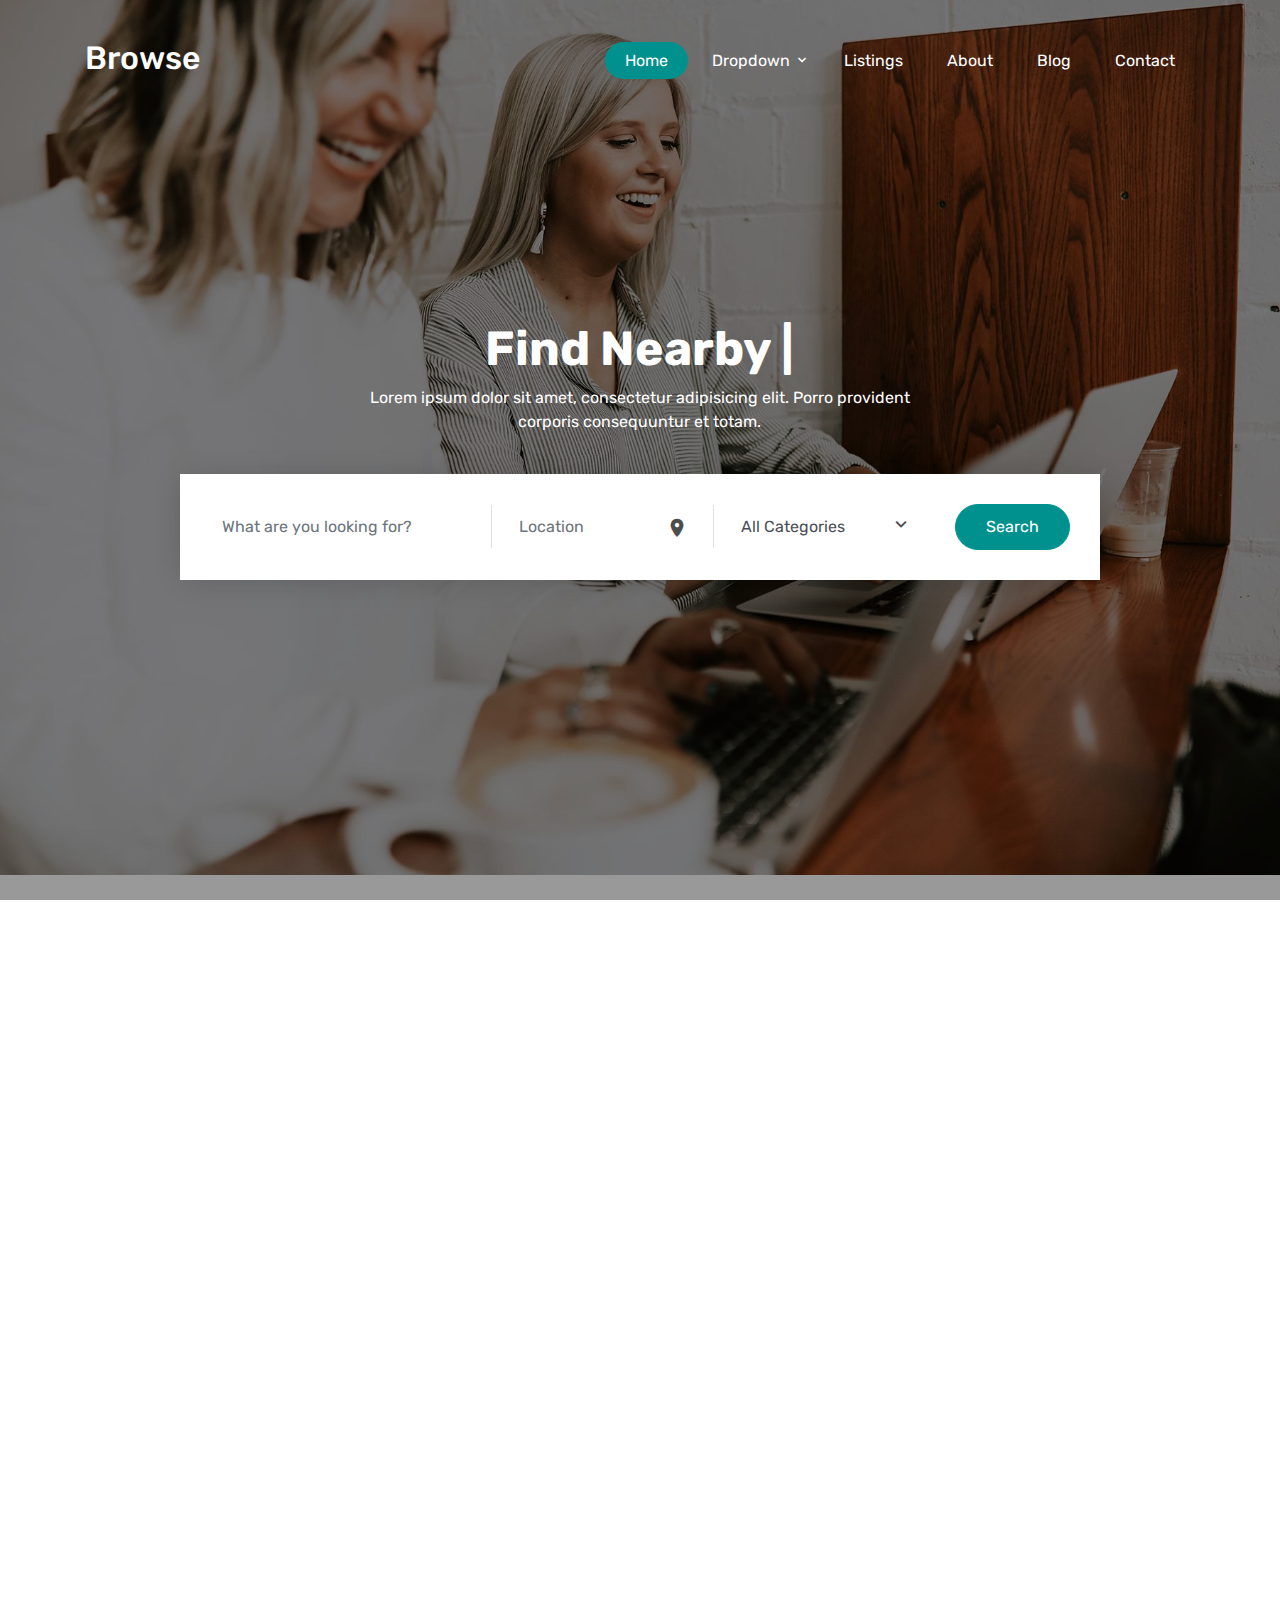
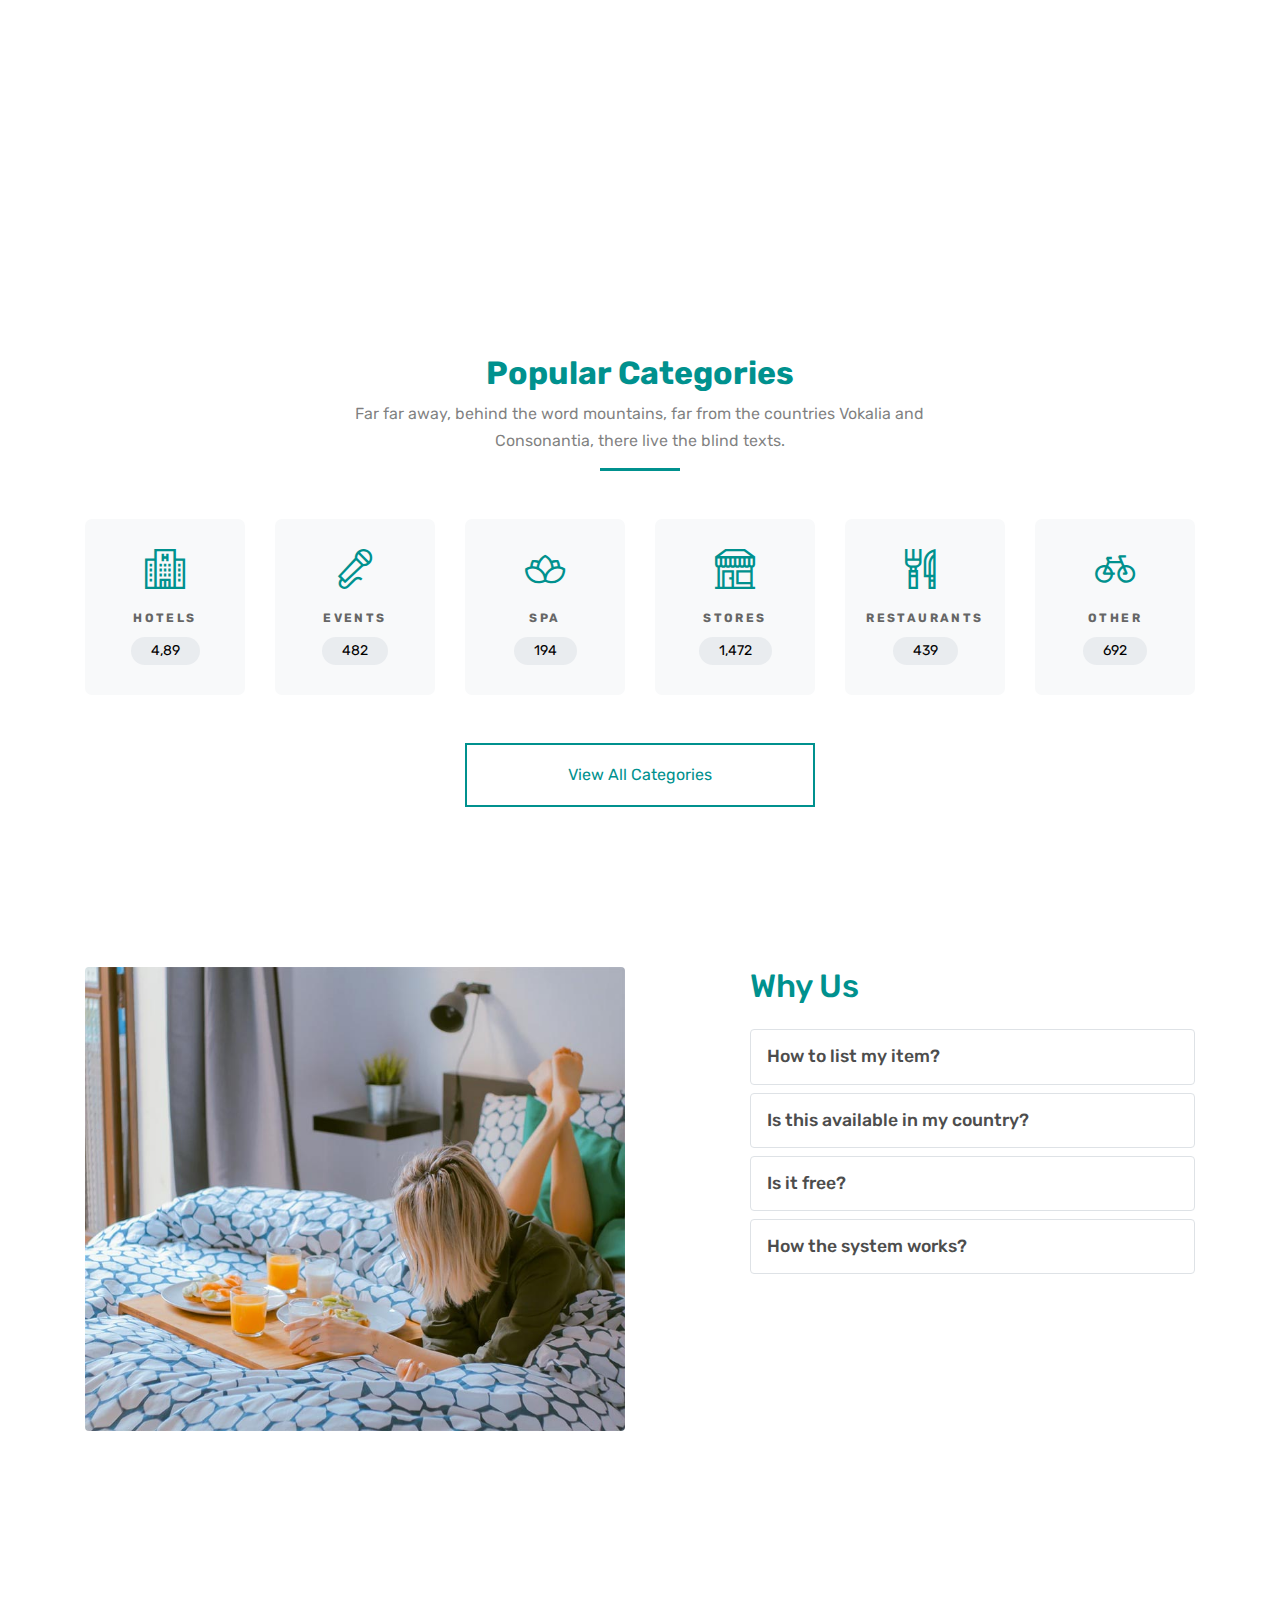
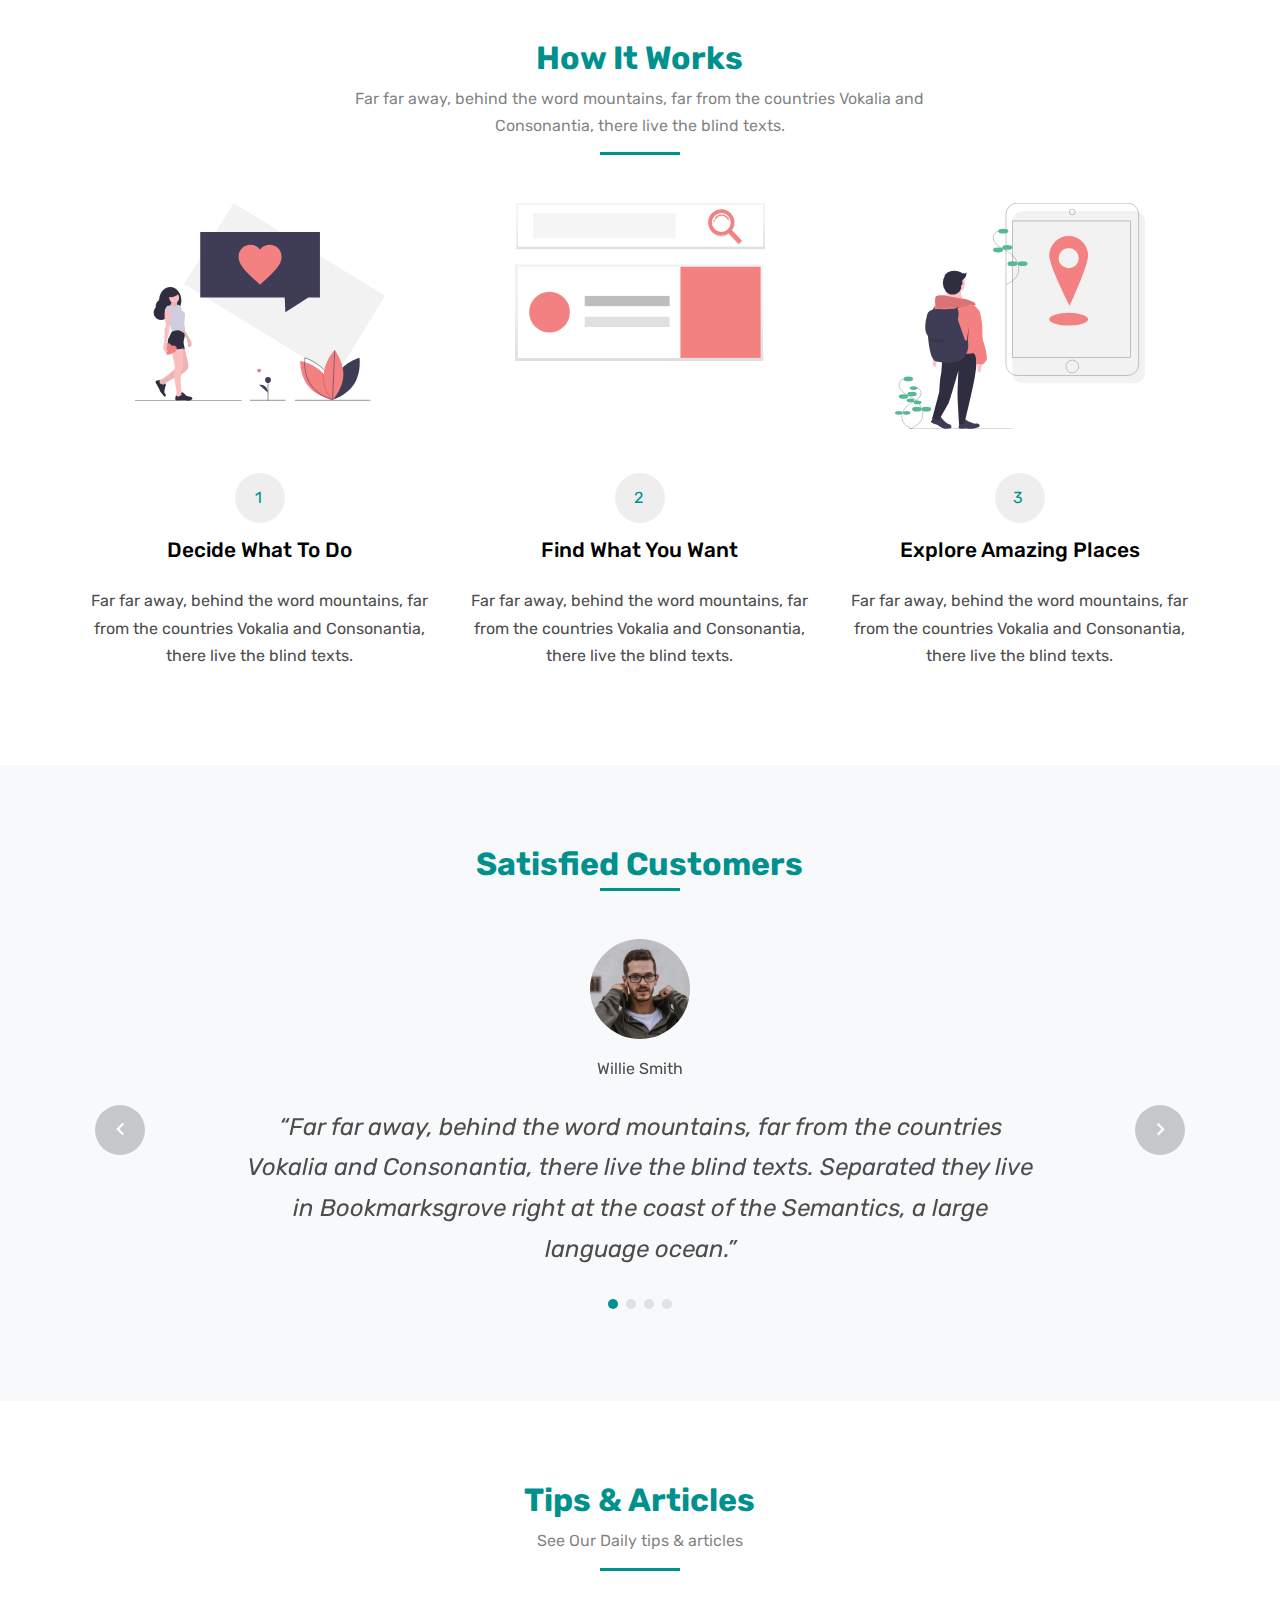
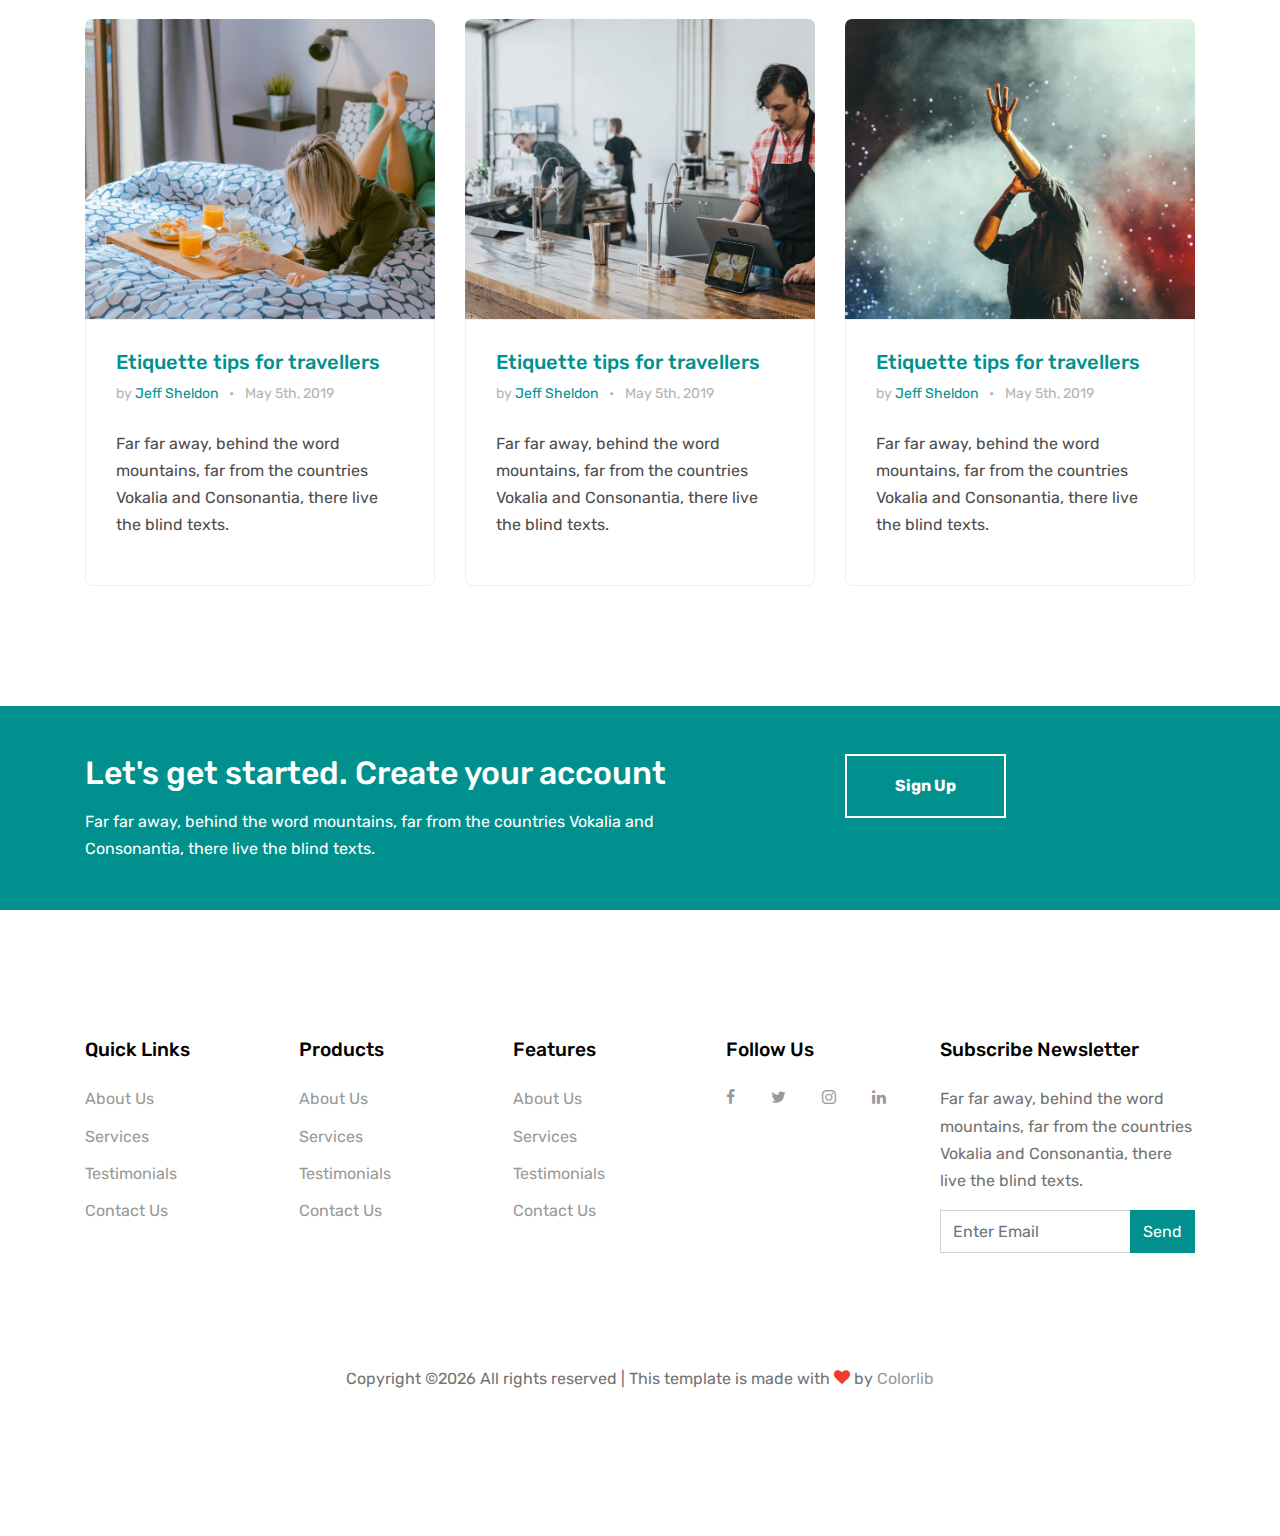
==== index.html @ 7c57302f "Push branch" ====
<!DOCTYPE html>
<html lang="en">
  <head>
    <title>Blog</title>
    <meta charset="utf-8">
    <meta name="viewport" content="width=device-width, initial-scale=1, shrink-to-fit=no">

    <link href="https://fonts.googleapis.com/css?family=Rubik:400,700" rel="stylesheet">

    <link rel="stylesheet" href="fonts/icomoon/style.css">

    <link rel="stylesheet" href="css/bootstrap.min.css">
    <link rel="stylesheet" href="css/magnific-popup.css">
    <link rel="stylesheet" href="css/jquery-ui.css">
    <link rel="stylesheet" href="css/owl.carousel.min.css">
    <link rel="stylesheet" href="css/owl.theme.default.min.css">

    <link rel="stylesheet" href="css/bootstrap-datepicker.css">

    <link rel="stylesheet" href="fonts/flaticon/font/flaticon.css">

    <link rel="stylesheet" href="css/aos.css">
    <link rel="stylesheet" href="css/rangeslider.css">

    <link rel="stylesheet" href="css/style.css">
    
  </head>
  <body>
  
  <div class="site-wrap">

    <div class="site-mobile-menu">
      <div class="site-mobile-menu-header">
        <div class="site-mobile-menu-close mt-3">
          <span class="icon-close2 js-menu-toggle"></span>
        </div>
      </div>
      <div class="site-mobile-menu-body"></div>
    </div>
    
    <header class="site-navbar" role="banner">

      <div class="container">
        <div class="row align-items-center">
          
          <div class="col-11 col-xl-2">
            <h1 class="mb-0 site-logo"><a href="index.html" class="text-white h2 mb-0">Browse</a></h1>
          </div>
          <div class="col-12 col-md-10 d-none d-xl-block">
            <nav class="site-navigation position-relative text-right" role="navigation">

              <ul class="site-menu js-clone-nav mr-auto d-none d-lg-block">
                <li class="active"><a href="index.html"><span>Home</span></a></li>
                <li class="has-children">
                  <a href="about.html"><span>Dropdown</span></a>
                  <ul class="dropdown arrow-top">
                    <li><a href="#">Menu One</a></li>
                    <li><a href="#">Menu Two</a></li>
                    <li><a href="#">Menu Three</a></li>
                    <li class="has-children">
                      <a href="#">Dropdown</a>
                      <ul class="dropdown">
                        <li><a href="#">Menu One</a></li>
                        <li><a href="#">Menu Two</a></li>
                        <li><a href="#">Menu Three</a></li>
                        <li><a href="#">Menu Four</a></li>
                      </ul>
                    </li>
                  </ul>
                </li>
                <li><a href="listings.html"><span>Listings</span></a></li>
                <li><a href="about.html"><span>About</span></a></li>
                <li><a href="blog.html"><span>Blog</span></a></li>
                <li><a href="contact.html"><span>Contact</span></a></li>
              </ul>
            </nav>
          </div>


          <div class="d-inline-block d-xl-none ml-md-0 mr-auto py-3" style="position: relative; top: 3px;"><a href="#" class="site-menu-toggle js-menu-toggle text-white"><span class="icon-menu h3"></span></a></div>

          </div>

        </div>
      </div>
      
    </header>

  

    <div class="site-blocks-cover overlay" style="background-image: url(images/hero_1.jpg);" data-aos="fade" data-stellar-background-ratio="0.5">
      <div class="container">
        <div class="row align-items-center justify-content-center text-center">

          <div class="col-md-10">
            
            
            <div class="row justify-content-center mb-4">
              <div class="col-md-10 text-center">
                <h1 data-aos="fade-up">Find Nearby <span class="typed-words"></span></h1>
                <p data-aos="fade-up" class=" w-75 mx-auto">Lorem ipsum dolor sit amet, consectetur adipisicing elit. Porro provident corporis consequuntur et totam.</p>
              </div>
            </div>

            <div class="form-search-wrap p-2" data-aos="fade-up" data-aos-delay="200">
              <form method="post">
                <div class="row align-items-center">
                  <div class="col-lg-12 col-xl-4 no-sm-border border-right">
                    <input type="text" class="form-control" placeholder="What are you looking for?">
                  </div>
                  <div class="col-lg-12 col-xl-3 no-sm-border border-right">
                    <div class="wrap-icon">
                      <span class="icon icon-room"></span>
                      <input type="text" class="form-control" placeholder="Location">
                    </div>
                    
                  </div>
                  <div class="col-lg-12 col-xl-3">
                    <div class="select-wrap">
                      <span class="icon"><span class="icon-keyboard_arrow_down"></span></span>
                      <select class="form-control" name="" id="">
                        <option value="">All Categories</option>
                        <option value="">Hotels</option>
                        <option value="">Restaurant</option>
                        <option value="">Eat &amp; Drink</option>
                        <option value="">Events</option>
                        <option value="">Fitness</option>
                        <option value="">Others</option>
                      </select>
                    </div>
                  </div>
                  <div class="col-lg-12 col-xl-2 ml-auto text-right">
                    <input type="submit" class="btn text-white btn-primary" value="Search">
                  </div>
                  
                </div>
              </form>
            </div>

          </div>
        </div>
      </div>
    </div>  

    
    
      
    
    <div class="site-section" data-aos="fade">
      <div class="container">
        <div class="row justify-content-center mb-5">
          <div class="col-md-7 text-center border-primary">
            <h2 class="font-weight-light text-primary">Most Visited Places</h2>
            <p class="color-black-opacity-5">Far far away, behind the word mountains, far from the countries Vokalia and Consonantia, there live the blind texts.</p>
          </div>
        </div>

        <div class="row">
          <div class="col-md-6 mb-4 mb-lg-4 col-lg-4">
            
            <div class="listing-item">
              <div class="listing-image">
                <img src="images/img_1.jpg" alt="Free Website Template by Free-Template.co" class="img-fluid">
              </div>
              <div class="listing-item-content">
                <a href="listings-single.html" class="bookmark" data-toggle="tooltip" data-placement="left" title="Bookmark"><span class="icon-heart"></span></a>
                <a class="px-3 mb-3 category" href="#">Hotels</a>
                <h2 class="mb-1"><a href="listings-single.html">Luxe Hotel</a></h2>
                <span class="address">West Orange, New York</span>
              </div>
            </div>

          </div>
          <div class="col-md-6 mb-4 mb-lg-4 col-lg-4">
            
            <div class="listing-item">
              <div class="listing-image">
                <img src="images/img_2.jpg" alt="Free Website Template by Free-Template.co" class="img-fluid">
              </div>
              <div class="listing-item-content">
                <a href="listings-single.html" class="bookmark"><span class="icon-heart"></span></a>
                <a class="px-3 mb-3 category" href="#">Restaurants</a>
                <h2 class="mb-1"><a href="listings-single.html">Jones Grill &amp; Restaurants</a></h2>
                <span class="address">Brooklyn, New York</span>
              </div>
            </div>

          </div>
          <div class="col-md-6 mb-4 mb-lg-4 col-lg-4">
            
            <div class="listing-item">
              <div class="listing-image">
                <img src="images/img_3.jpg" alt="Free Website Template by Free-Template.co" class="img-fluid">
              </div>
              <div class="listing-item-content">
                <a href="listings-single.html" class="bookmark"><span class="icon-heart"></span></a>
                <a class="px-3 mb-3 category" href="#">Events</a>
                <h2 class="mb-1"><a href="listings-single.html">Live Band</a></h2>
                <span class="address">West Orange, New York</span>
              </div>
            </div>

          </div>

          <div class="col-md-6 mb-4 mb-lg-4 col-lg-4">
            
            <div class="listing-item">
              <div class="listing-image">
                <img src="images/img_4.jpg" alt="Free Website Template by Free-Template.co" class="img-fluid">
              </div>
              <div class="listing-item-content">
                <a href="listings-single.html" class="bookmark" data-toggle="tooltip" data-placement="left" title="Bookmark"><span class="icon-heart"></span></a>
                <a class="px-3 mb-3 category" href="#">Others</a>
                <h2 class="mb-1"><a href="listings-single.html">Gourmet Coffees</a></h2>
                <span class="address">New York City</span>
              </div>
            </div>

          </div>
          <div class="col-md-6 mb-4 mb-lg-4 col-lg-4">
            
            <div class="listing-item">
              <div class="listing-image">
                <img src="images/img_5.jpg" alt="Free Website Template by Free-Template.co" class="img-fluid">
              </div>
              <div class="listing-item-content">
                <a href="listings-single.html" class="bookmark"><span class="icon-heart"></span></a>
                <a class="px-3 mb-3 category" href="#">Spa</a>
                <h2 class="mb-1"><a href="listings-single.html">La Italia Spa</a></h2>
                <span class="address">Italy</span>
              </div>
            </div>

          </div>
          <div class="col-md-6 mb-4 mb-lg-4 col-lg-4">
            
            <div class="listing-item">
              <div class="listing-image">
                <img src="images/img_6.jpg" alt="Free Website Template by Free-Template.co" class="img-fluid">
              </div>
              <div class="listing-item-content">
                <a href="listings-single.html" class="bookmark"><span class="icon-heart"></span></a>
                <a class="px-3 mb-3 category" href="#">Stores</a>
                <h2 class="mb-1"><a href="listings-single.html">Super Market Mall</a></h2>
                <span class="address">West Orange, New York</span>
              </div>
            </div>

          </div>
        </div>
      </div>
    </div>

    
    <div class="site-section">
      <div class="container">
        <div class="row justify-content-center mb-5">
          <div class="col-md-7 text-center border-primary">
            <h2 class="font-weight-light text-primary">Popular Categories</h2>
            <p class="color-black-opacity-5">Far far away, behind the word mountains, far from the countries Vokalia and Consonantia, there live the blind texts.</p>
          </div>
        </div>

        <div class="row align-items-stretch">
          <div class="col-6 col-sm-6 col-md-4 mb-4 mb-lg-0 col-lg-2">
            <a href="#" class="popular-category h-100">
              <span class="icon mb-3"><span class="flaticon-hotel"></span></span>
              <span class="caption mb-2 d-block">Hotels</span>
              <span class="number">4,89</span>
            </a>
          </div>
          <div class="col-6 col-sm-6 col-md-4 mb-4 mb-lg-0 col-lg-2">
            <a href="#" class="popular-category h-100">
              <span class="icon mb-3"><span class="flaticon-microphone"></span></span>
              <span class="caption mb-2 d-block">Events</span>
              <span class="number">482</span>
            </a>
          </div>
          <div class="col-6 col-sm-6 col-md-4 mb-4 mb-lg-0 col-lg-2">
            <a href="#" class="popular-category h-100">
              <span class="icon mb-3"><span class="flaticon-flower"></span></span>
              <span class="caption mb-2 d-block">Spa</span>
              <span class="number">194</span>
            </a>
          </div>
          <div class="col-6 col-sm-6 col-md-4 mb-4 mb-lg-0 col-lg-2">
            <a href="#" class="popular-category h-100">
              <span class="icon mb-3"><span class="flaticon-restaurant"></span></span>
              <span class="caption mb-2 d-block">Stores</span>
              <span class="number">1,472</span>
            </a>
          </div>
          <div class="col-6 col-sm-6 col-md-4 mb-4 mb-lg-0 col-lg-2">
            <a href="#" class="popular-category h-100">
              <span class="icon mb-3"><span class="flaticon-cutlery"></span></span>
              <span class="caption mb-2 d-block">Restaurants</span>
              <span class="number">439</span>
            </a>
          </div>
          <div class="col-6 col-sm-6 col-md-4 mb-4 mb-lg-0 col-lg-2">
            <a href="#" class="popular-category h-100">
              <span class="icon mb-3"><span class="flaticon-bike"></span></span>
              <span class="caption mb-2 d-block">Other</span>
              <span class="number">692</span>
            </a>
          </div>
        </div>

        <div class="row mt-5 justify-content-center tex-center">
          <div class="col-md-4"><a href="#" class="btn btn-block btn-outline-primary btn-md px-5">View All Categories</a></div>
        </div>
      </div>
    </div>
    
    
    <div class="site-section">
      <div class="container">
        <div class="row">
          <div class="col-md-6 mb-5">
            <img src="images/img_1.jpg" alt="Free Website Template by Free-Template.co" class="img-fluid rounded">
          </div>
          <div class="col-md-5 ml-auto">
            <h2 class="text-primary mb-3">Why Us</h2>
            <div class="row mt-4">
              <div class="col-12">
                <div class="border p-3 rounded mb-2">
                  <a data-toggle="collapse" href="#collapse-1" role="button" aria-expanded="false" aria-controls="collapse-1" class="accordion-item h5 d-block mb-0">How to list my item?</a>

                  <div class="collapse" id="collapse-1">
                    <div class="pt-2">
                      <p class="mb-0">Far far away, behind the word mountains, far from the countries Vokalia and Consonantia, there live the blind texts. Separated they live in Bookmarksgrove right at the coast of the Semantics, a large language ocean.</p>
                    </div>
                  </div>
                </div>

                <div class="border p-3 rounded mb-2">
                  <a data-toggle="collapse" href="#collapse-4" role="button" aria-expanded="false" aria-controls="collapse-4" class="accordion-item h5 d-block mb-0">Is this available in my country?</a>

                  <div class="collapse" id="collapse-4">
                    <div class="pt-2">
                      <p class="mb-0">A small river named Duden flows by their place and supplies it with the necessary regelialia. It is a paradisematic country, in which roasted parts of sentences fly into your mouth.</p>
                    </div>
                  </div>
                </div>

                <div class="border p-3 rounded mb-2">
                  <a data-toggle="collapse" href="#collapse-2" role="button" aria-expanded="false" aria-controls="collapse-2" class="accordion-item h5 d-block mb-0">Is it free?</a>

                  <div class="collapse" id="collapse-2">
                    <div class="pt-2">
                      <p class="mb-0">Even the all-powerful Pointing has no control about the blind texts it is an almost unorthographic life One day however a small line of blind text by the name of Lorem Ipsum decided to leave for the far World of Grammar.</p>
                    </div>
                  </div>
                </div>

                <div class="border p-3 rounded mb-2">
                  <a data-toggle="collapse" href="#collapse-3" role="button" aria-expanded="false" aria-controls="collapse-3" class="accordion-item h5 d-block mb-0">How the system works?</a>

                  <div class="collapse" id="collapse-3">
                    <div class="pt-2">
                      <p class="mb-0">The Big Oxmox advised her not to do so, because there were thousands of bad Commas, wild Question Marks and devious Semikoli, but the Little Blind Text didn’t listen. She packed her seven versalia, put her initial into the belt and made herself on the way.</p>
                    </div>
                  </div>
                </div>
              </div>
              
            </div>
          </div>
        </div>
      </div>
    </div>

    <div class="site-section">
      <div class="container">
        <div class="row justify-content-center mb-5">
          <div class="col-md-7 text-center border-primary">
            <h2 class="font-weight-light text-primary">How It Works</h2>
            <p class="color-black-opacity-5">Far far away, behind the word mountains, far from the countries Vokalia and Consonantia, there live the blind texts. </p>
          </div>
        </div>

        <div class="row">
          <div class="col-md-6 mb-4 mb-lg-0 col-lg-4">
            <div class="how-it-work-step">
              <div class="img-wrap">
                <img src="images/step-1.svg" alt="Free website template by Free-Template.co" class="img-fluid">
              </div>
              <span class="number">1</span>
              <h3>Decide What To Do</h3>
              <p>Far far away, behind the word mountains, far from the countries Vokalia and Consonantia, there live the blind texts.</p>
            </div>
          </div>
          <div class="col-md-6 mb-4 mb-lg-0 col-lg-4">
            <div class="how-it-work-step">
              <div class="img-wrap">
                <img src="images/step-2.svg" alt="Free website template by Free-Template.co" class="img-fluid">
              </div>
              <span class="number">2</span>
              <h3>Find What You Want</h3>
              <p>Far far away, behind the word mountains, far from the countries Vokalia and Consonantia, there live the blind texts.</p>
            </div>
          </div>
          <div class="col-md-6 mb-4 mb-lg-0 col-lg-4">
            <div class="how-it-work-step">
              <div class="img-wrap">
                <img src="images/step-3.svg" alt="Free website template by Free-Template.co" class="img-fluid">
              </div>
              <span class="number">3</span>
              <h3>Explore Amazing Places</h3>
              <p>Far far away, behind the word mountains, far from the countries Vokalia and Consonantia, there live the blind texts.</p>
            </div>
          </div>
        </div>
      </div>
    </div>
    
    <div class="site-section bg-light">
      <div class="container">

        <div class="row justify-content-center mb-5">
          <div class="col-md-7 text-center border-primary">
            <h2 class="font-weight-light text-primary">Satisfied Customers</h2>
          </div>
        </div>

        <div class="slide-one-item home-slider owl-carousel">
          <div>
            <div class="testimonial">
              <figure class="mb-4">
                <img src="images/person_3_sq.jpg" alt="Free Website Template by Free-Template.co" class="img-fluid mb-3">
                <p>Willie Smith</p>
              </figure>
              <blockquote>
                <p>&ldquo;Far far away, behind the word mountains, far from the countries Vokalia and Consonantia, there live the blind texts. Separated they live in Bookmarksgrove right at the coast of the Semantics, a large language ocean.&rdquo;</p>
              </blockquote>
            </div>
          </div>
          <div>
            <div class="testimonial">
              <figure class="mb-4">
                <img src="images/person_2_sq.jpg" alt="Free Website Template by Free-Template.co" class="img-fluid mb-3">
                <p>Robert Jones</p>
              </figure>
              <blockquote>
                <p>&ldquo;A small river named Duden flows by their place and supplies it with the necessary regelialia. It is a paradisematic country, in which roasted parts of sentences fly into your mouth.&rdquo;</p>
              </blockquote>
            </div>
          </div>

          <div>
            <div class="testimonial">
              <figure class="mb-4">
                <img src="images/person_4_sq.jpg" alt="Free Website Template by Free-Template.co" class="img-fluid mb-3">
                <p>Peter Richmond</p>
              </figure>
              <blockquote>
                <p>&ldquo;Even the all-powerful Pointing has no control about the blind texts it is an almost unorthographic life One day however a small line of blind text by the name of Lorem Ipsum decided to leave for the far World of Grammar.&rdquo;</p>
              </blockquote>
            </div>
          </div>

          <div>
            <div class="testimonial">
              <figure class="mb-4">
                <img src="images/person_5_sq.jpg" alt="Free Website Template by Free-Template.co" class="img-fluid mb-3">
                <p>Bruce Rogers</p>
              </figure>
              <blockquote>
                <p>&ldquo;The Big Oxmox advised her not to do so, because there were thousands of bad Commas, wild Question Marks and devious Semikoli, but the Little Blind Text didn’t listen. She packed her seven versalia, put her initial into the belt and made herself on the way.&rdquo;</p>
              </blockquote>
            </div>
          </div>

        </div>
      </div>
    </div>



    <div class="site-section">
      <div class="container">
        <div class="row justify-content-center mb-5">
          <div class="col-md-7 text-center border-primary">
            <h2 class="font-weight-light text-primary">Tips &amp; Articles</h2>
            <p class="color-black-opacity-5">See Our Daily tips &amp; articles</p>
          </div>
        </div>
        <div class="row mb-3 align-items-stretch">
          <div class="col-md-6 col-lg-4 mb-4 mb-lg-4">
            <div class="h-entry">
              <img src="images/img_1.jpg" alt="Free Website Template by Free-Template.co" class="img-fluid">
              <div class="h-entry-inner">
                <h2 class="font-size-regular"><a href="#">Etiquette tips for travellers</a></h2>
                <div class="meta mb-4">by <a href="#">Jeff Sheldon</a> <span class="mx-2">&bullet;</span> May 5th, 2019</div>
                <p>Far far away, behind the word mountains, far from the countries Vokalia and Consonantia, there live the blind texts. </p>
              </div>
            </div> 
          </div>
          <div class="col-md-6 col-lg-4 mb-4 mb-lg-4">
            <div class="h-entry">
              <img src="images/img_2.jpg" alt="Free Website Template by Free-Template.co" class="img-fluid">
              <div class="h-entry-inner">
                <h2 class="font-size-regular"><a href="#">Etiquette tips for travellers</a></h2>
                <div class="meta mb-4">by <a href="#">Jeff Sheldon</a> <span class="mx-2">&bullet;</span> May 5th, 2019</div>
                <p>Far far away, behind the word mountains, far from the countries Vokalia and Consonantia, there live the blind texts. </p>
              </div>
            </div> 
          </div>
          <div class="col-md-6 col-lg-4 mb-4 mb-lg-4">
            <div class="h-entry">
              <img src="images/img_3.jpg" alt="Free Website Template by Free-Template.co" class="img-fluid">
              <div class="h-entry-inner">
                <h2 class="font-size-regular"><a href="#">Etiquette tips for travellers</a></h2>
                <div class="meta mb-4">by <a href="#">Jeff Sheldon</a> <span class="mx-2">&bullet;</span> May 5th, 2019</div>
                <p>Far far away, behind the word mountains, far from the countries Vokalia and Consonantia, there live the blind texts. </p>
              </div>
            </div>
          </div>
        </div>
      </div>
    </div>

    
    <div class="py-5 bg-primary">
      <div class="container">
        <div class="row">
          <div class="col-lg-7 mr-auto mb-4 mb-lg-0">
            <h2 class="mb-3 mt-0 text-white">Let's get started. Create your account</h2>
            <p class="mb-0 text-white">Far far away, behind the word mountains, far from the countries Vokalia and Consonantia, there live the blind texts.</p>
          </div>
          <div class="col-lg-4">
            <p class="mb-0"><a href="signup.html" class="btn btn-outline-white text-white btn-md px-5 font-weight-bold btn-md-block">Sign Up</a></p>
          </div>
        </div>
      </div>
    </div>
    
    <footer class="site-footer">
      <div class="container">
        <div class="row">
          <div class="col-md-9">
            <div class="row">
              <div class="col-md-6 mb-5 mb-lg-0 col-lg-3">
                <h2 class="footer-heading mb-4">Quick Links</h2>
                <ul class="list-unstyled">
                  <li><a href="#">About Us</a></li>
                  <li><a href="#">Services</a></li>
                  <li><a href="#">Testimonials</a></li>
                  <li><a href="#">Contact Us</a></li>
                </ul>
              </div>
              <div class="col-md-6 mb-5 mb-lg-0 col-lg-3">
                <h2 class="footer-heading mb-4">Products</h2>
                <ul class="list-unstyled">
                  <li><a href="#">About Us</a></li>
                  <li><a href="#">Services</a></li>
                  <li><a href="#">Testimonials</a></li>
                  <li><a href="#">Contact Us</a></li>
                </ul>
              </div>
              <div class="col-md-6 mb-5 mb-lg-0 col-lg-3">
                <h2 class="footer-heading mb-4">Features</h2>
                <ul class="list-unstyled">
                  <li><a href="#">About Us</a></li>
                  <li><a href="#">Services</a></li>
                  <li><a href="#">Testimonials</a></li>
                  <li><a href="#">Contact Us</a></li>
                </ul>
              </div>
              <div class="col-md-6 mb-5 mb-lg-0 col-lg-3">
                <h2 class="footer-heading mb-4">Follow Us</h2>
                <a href="#" class="pl-0 pr-3"><span class="icon-facebook"></span></a>
                <a href="#" class="pl-3 pr-3"><span class="icon-twitter"></span></a>
                <a href="#" class="pl-3 pr-3"><span class="icon-instagram"></span></a>
                <a href="#" class="pl-3 pr-3"><span class="icon-linkedin"></span></a>
              </div>
            </div>
          </div>
          <div class="col-lg-3">
            <h2 class="footer-heading mb-4">Subscribe Newsletter</h2>
            <p>Far far away, behind the word mountains, far from the countries Vokalia and Consonantia, there live the blind texts.</p>
            <form action="#" method="post">
              <div class="input-group mb-3">
                <input type="text" class="form-control bg-transparent" placeholder="Enter Email" aria-label="Enter Email" aria-describedby="button-addon2">
                <div class="input-group-append">
                  <button class="btn btn-primary text-white" type="button" id="button-addon2">Send</button>
                </div>
              </div>
            </form>
          </div>
        </div>
        <div class="row pt-5 mt-5">
          <div class="col-12 text-md-center text-left">
            <p>
            <!-- Link back to Colorlib can't be removed. Template is licensed under CC BY 3.0. -->
            Copyright &copy;<script>document.write(new Date().getFullYear());</script> All rights reserved | This template is made with <i class="icon-heart text-danger" aria-hidden="true"></i> by <a href="https://colorlib.com" target="_blank" >Colorlib</a>
            <!-- Link back to Colorlib can't be removed. Template is licensed under CC BY 3.0. -->
            </p>
          </div>
        </div>
      </div>
    </footer>
  </div>

  <script src="js/jquery-3.3.1.min.js"></script>
  <script src="js/jquery-migrate-3.0.1.min.js"></script>
  <script src="js/jquery-ui.js"></script>
  <script src="js/popper.min.js"></script>
  <script src="js/bootstrap.min.js"></script>
  <script src="js/owl.carousel.min.js"></script>
  <script src="js/jquery.stellar.min.js"></script>
  <script src="js/jquery.countdown.min.js"></script>
  <script src="js/jquery.magnific-popup.min.js"></script>
  <script src="js/bootstrap-datepicker.min.js"></script>
  <script src="js/aos.js"></script>
  <script src="js/rangeslider.min.js"></script>
  

  <script src="js/typed.js"></script>
            <script>
            var typed = new Typed('.typed-words', {
            strings: ["Attractions"," Events"," Hotels", " Restaurants"],
            typeSpeed: 80,
            backSpeed: 80,
            backDelay: 4000,
            startDelay: 1000,
            loop: true,
            showCursor: true
            });
            </script>

  <script src="js/main.js"></script>
  
  </body>
</html>
---- fonts/icomoon/style.css ----
@font-face {
  font-family: 'icomoon';
  src:  url('fonts/icomoon.eot?10si43');
  src:  url('fonts/icomoon.eot?10si43#iefix') format('embedded-opentype'),
    url('fonts/icomoon.ttf?10si43') format('truetype'),
    url('fonts/icomoon.woff?10si43') format('woff'),
    url('fonts/icomoon.svg?10si43#icomoon') format('svg');
  font-weight: normal;
  font-style: normal;
}

[class^="icon-"], [class*=" icon-"] {
  /* use !important to prevent issues with browser extensions that change fonts */
  font-family: 'icomoon' !important;
  speak: none;
  font-style: normal;
  font-weight: normal;
  font-variant: normal;
  text-transform: none;
  line-height: 1;

  /* Better Font Rendering =========== */
  -webkit-font-smoothing: antialiased;
  -moz-osx-font-smoothing: grayscale;
}

.icon-asterisk:before {
  content: "\f069";
}
.icon-plus:before {
  content: "\f067";
}
.icon-question:before {
  content: "\f128";
}
.icon-minus:before {
  content: "\f068";
}
.icon-glass:before {
  content: "\f000";
}
.icon-music:before {
  content: "\f001";
}
.icon-search:before {
  content: "\f002";
}
.icon-envelope-o:before {
  content: "\f003";
}
.icon-heart:before {
  content: "\f004";
}
.icon-star:before {
  content: "\f005";
}
.icon-star-o:before {
  content: "\f006";
}
.icon-user:before {
  content: "\f007";
}
.icon-film:before {
  content: "\f008";
}
.icon-th-large:before {
  content: "\f009";
}
.icon-th:before {
  content: "\f00a";
}
.icon-th-list:before {
  content: "\f00b";
}
.icon-check:before {
  content: "\f00c";
}
.icon-close:before {
  content: "\f00d";
}
.icon-remove:before {
  content: "\f00d";
}
.icon-times:before {
  content: "\f00d";
}
.icon-search-plus:before {
  content: "\f00e";
}
.icon-search-minus:before {
  content: "\f010";
}
.icon-power-off:before {
  content: "\f011";
}
.icon-signal:before {
  content: "\f012";
}
.icon-cog:before {
  content: "\f013";
}
.icon-gear:before {
  content: "\f013";
}
.icon-trash-o:before {
  content: "\f014";
}
.icon-home:before {
  content: "\f015";
}
.icon-file-o:before {
  content: "\f016";
}
.icon-clock-o:before {
  content: "\f017";
}
.icon-road:before {
  content: "\f018";
}
.icon-download:before {
  content: "\f019";
}
.icon-arrow-circle-o-down:before {
  content: "\f01a";
}
.icon-arrow-circle-o-up:before {
  content: "\f01b";
}
.icon-inbox:before {
  content: "\f01c";
}
.icon-play-circle-o:before {
  content: "\f01d";
}
.icon-repeat:before {
  content: "\f01e";
}
.icon-rotate-right:before {
  content: "\f01e";
}
.icon-refresh:before {
  content: "\f021";
}
.icon-list-alt:before {
  content: "\f022";
}
.icon-lock:before {
  content: "\f023";
}
.icon-flag:before {
  content: "\f024";
}
.icon-headphones:before {
  content: "\f025";
}
.icon-volume-off:before {
  content: "\f026";
}
.icon-volume-down:before {
  content: "\f027";
}
.icon-volume-up:before {
  content: "\f028";
}
.icon-qrcode:before {
  content: "\f029";
}
.icon-barcode:before {
  content: "\f02a";
}
.icon-tag:before {
  content: "\f02b";
}
.icon-tags:before {
  content: "\f02c";
}
.icon-book:before {
  content: "\f02d";
}
.icon-bookmark:before {
  content: "\f02e";
}
.icon-print:before {
  content: "\f02f";
}
.icon-camera:before {
  content: "\f030";
}
.icon-font:before {
  content: "\f031";
}
.icon-bold:before {
  content: "\f032";
}
.icon-italic:before {
  content: "\f033";
}
.icon-text-height:before {
  content: "\f034";
}
.icon-text-width:before {
  content: "\f035";
}
.icon-align-left:before {
  content: "\f036";
}
.icon-align-center:before {
  content: "\f037";
}
.icon-align-right:before {
  content: "\f038";
}
.icon-align-justify:before {
  content: "\f039";
}
.icon-list:before {
  content: "\f03a";
}
.icon-dedent:before {
  content: "\f03b";
}
.icon-outdent:before {
  content: "\f03b";
}
.icon-indent:before {
  content: "\f03c";
}
.icon-video-camera:before {
  content: "\f03d";
}
.icon-image:before {
  content: "\f03e";
}
.icon-photo:before {
  content: "\f03e";
}
.icon-picture-o:before {
  content: "\f03e";
}
.icon-pencil:before {
  content: "\f040";
}
.icon-map-marker:before {
  content: "\f041";
}
.icon-adjust:before {
  content: "\f042";
}
.icon-tint:before {
  content: "\f043";
}
.icon-edit:before {
  content: "\f044";
}
.icon-pencil-square-o:before {
  content: "\f044";
}
.icon-share-square-o:before {
  content: "\f045";
}
.icon-check-square-o:before {
  content: "\f046";
}
.icon-arrows:before {
  content: "\f047";
}
.icon-step-backward:before {
  content: "\f048";
}
.icon-fast-backward:before {
  content: "\f049";
}
.icon-backward:before {
  content: "\f04a";
}
.icon-play:before {
  content: "\f04b";
}
.icon-pause:before {
  content: "\f04c";
}
.icon-stop:before {
  content: "\f04d";
}
.icon-forward:before {
  content: "\f04e";
}
.icon-fast-forward:before {
  content: "\f050";
}
.icon-step-forward:before {
  content: "\f051";
}
.icon-eject:before {
  content: "\f052";
}
.icon-chevron-left:before {
  content: "\f053";
}
.icon-chevron-right:before {
  content: "\f054";
}
.icon-plus-circle:before {
  content: "\f055";
}
.icon-minus-circle:before {
  content: "\f056";
}
.icon-times-circle:before {
  content: "\f057";
}
.icon-check-circle:before {
  content: "\f058";
}
.icon-question-circle:before {
  content: "\f059";
}
.icon-info-circle:before {
  content: "\f05a";
}
.icon-crosshairs:before {
  content: "\f05b";
}
.icon-times-circle-o:before {
  content: "\f05c";
}
.icon-check-circle-o:before {
  content: "\f05d";
}
.icon-ban:before {
  content: "\f05e";
}
.icon-arrow-left:before {
  content: "\f060";
}
.icon-arrow-right:before {
  content: "\f061";
}
.icon-arrow-up:before {
  content: "\f062";
}
.icon-arrow-down:before {
  content: "\f063";
}
.icon-mail-forward:before {
  content: "\f064";
}
.icon-share:before {
  content: "\f064";
}
.icon-expand:before {
  content: "\f065";
}
.icon-compress:before {
  content: "\f066";
}
.icon-exclamation-circle:before {
  content: "\f06a";
}
.icon-gift:before {
  content: "\f06b";
}
.icon-leaf:before {
  content: "\f06c";
}
.icon-fire:before {
  content: "\f06d";
}
.icon-eye:before {
  content: "\f06e";
}
.icon-eye-slash:before {
  content: "\f070";
}
.icon-exclamation-triangle:before {
  content: "\f071";
}
.icon-warning:before {
  content: "\f071";
}
.icon-plane:before {
  content: "\f072";
}
.icon-calendar:before {
  content: "\f073";
}
.icon-random:before {
  content: "\f074";
}
.icon-comment:before {
  content: "\f075";
}
.icon-magnet:before {
  content: "\f076";
}
.icon-chevron-up:before {
  content: "\f077";
}
.icon-chevron-down:before {
  content: "\f078";
}
.icon-retweet:before {
  content: "\f079";
}
.icon-shopping-cart:before {
  content: "\f07a";
}
.icon-folder:before {
  content: "\f07b";
}
.icon-folder-open:before {
  content: "\f07c";
}
.icon-arrows-v:before {
  content: "\f07d";
}
.icon-arrows-h:before {
  content: "\f07e";
}
.icon-bar-chart:before {
  content: "\f080";
}
.icon-bar-chart-o:before {
  content: "\f080";
}
.icon-twitter-square:before {
  content: "\f081";
}
.icon-facebook-square:before {
  content: "\f082";
}
.icon-camera-retro:before {
  content: "\f083";
}
.icon-key:before {
  content: "\f084";
}
.icon-cogs:before {
  content: "\f085";
}
.icon-gears:before {
  content: "\f085";
}
.icon-comments:before {
  content: "\f086";
}
.icon-thumbs-o-up:before {
  content: "\f087";
}
.icon-thumbs-o-down:before {
  content: "\f088";
}
.icon-star-half:before {
  content: "\f089";
}
.icon-heart-o:before {
  content: "\f08a";
}
.icon-sign-out:before {
  content: "\f08b";
}
.icon-linkedin-square:before {
  content: "\f08c";
}
.icon-thumb-tack:before {
  content: "\f08d";
}
.icon-external-link:before {
  content: "\f08e";
}
.icon-sign-in:before {
  content: "\f090";
}
.icon-trophy:before {
  content: "\f091";
}
.icon-github-square:before {
  content: "\f092";
}
.icon-upload:before {
  content: "\f093";
}
.icon-lemon-o:before {
  content: "\f094";
}
.icon-phone:before {
  content: "\f095";
}
.icon-square-o:before {
  content: "\f096";
}
.icon-bookmark-o:before {
  content: "\f097";
}
.icon-phone-square:before {
  content: "\f098";
}
.icon-twitter:before {
  content: "\f099";
}
.icon-facebook:before {
  content: "\f09a";
}
.icon-facebook-f:before {
  content: "\f09a";
}
.icon-github:before {
  content: "\f09b";
}
.icon-unlock:before {
  content: "\f09c";
}
.icon-credit-card:before {
  content: "\f09d";
}
.icon-feed:before {
  content: "\f09e";
}
.icon-rss:before {
  content: "\f09e";
}
.icon-hdd-o:before {
  content: "\f0a0";
}
.icon-bullhorn:before {
  content: "\f0a1";
}
.icon-bell-o:before {
  content: "\f0a2";
}
.icon-certificate:before {
  content: "\f0a3";
}
.icon-hand-o-right:before {
  content: "\f0a4";
}
.icon-hand-o-left:before {
  content: "\f0a5";
}
.icon-hand-o-up:before {
  content: "\f0a6";
}
.icon-hand-o-down:before {
  content: "\f0a7";
}
.icon-arrow-circle-left:before {
  content: "\f0a8";
}
.icon-arrow-circle-right:before {
  content: "\f0a9";
}
.icon-arrow-circle-up:before {
  content: "\f0aa";
}
.icon-arrow-circle-down:before {
  content: "\f0ab";
}
.icon-globe:before {
  content: "\f0ac";
}
.icon-wrench:before {
  content: "\f0ad";
}
.icon-tasks:before {
  content: "\f0ae";
}
.icon-filter:before {
  content: "\f0b0";
}
.icon-briefcase:before {
  content: "\f0b1";
}
.icon-arrows-alt:before {
  content: "\f0b2";
}
.icon-group:before {
  content: "\f0c0";
}
.icon-users:before {
  content: "\f0c0";
}
.icon-chain:before {
  content: "\f0c1";
}
.icon-link:before {
  content: "\f0c1";
}
.icon-cloud:before {
  content: "\f0c2";
}
.icon-flask:before {
  content: "\f0c3";
}
.icon-cut:before {
  content: "\f0c4";
}
.icon-scissors:before {
  content: "\f0c4";
}
.icon-copy:before {
  content: "\f0c5";
}
.icon-files-o:before {
  content: "\f0c5";
}
.icon-paperclip:before {
  content: "\f0c6";
}
.icon-floppy-o:before {
  content: "\f0c7";
}
.icon-save:before {
  content: "\f0c7";
}
.icon-square:before {
  content: "\f0c8";
}
.icon-bars:before {
  content: "\f0c9";
}
.icon-navicon:before {
  content: "\f0c9";
}
.icon-reorder:before {
  content: "\f0c9";
}
.icon-list-ul:before {
  content: "\f0ca";
}
.icon-list-ol:before {
  content: "\f0cb";
}
.icon-strikethrough:before {
  content: "\f0cc";
}
.icon-underline:before {
  content: "\f0cd";
}
.icon-table:before {
  content: "\f0ce";
}
.icon-magic:before {
  content: "\f0d0";
}
.icon-truck:before {
  content: "\f0d1";
}
.icon-pinterest:before {
  content: "\f0d2";
}
.icon-pinterest-square:before {
  content: "\f0d3";
}
.icon-google-plus-square:before {
  content: "\f0d4";
}
.icon-google-plus:before {
  content: "\f0d5";
}
.icon-money:before {
  content: "\f0d6";
}
.icon-caret-down:before {
  content: "\f0d7";
}
.icon-caret-up:before {
  content: "\f0d8";
}
.icon-caret-left:before {
  content: "\f0d9";
}
.icon-caret-right:before {
  content: "\f0da";
}
.icon-columns:before {
  content: "\f0db";
}
.icon-sort:before {
  content: "\f0dc";
}
.icon-unsorted:before {
  content: "\f0dc";
}
.icon-sort-desc:before {
  content: "\f0dd";
}
.icon-sort-down:before {
  content: "\f0dd";
}
.icon-sort-asc:before {
  content: "\f0de";
}
.icon-sort-up:before {
  content: "\f0de";
}
.icon-envelope:before {
  content: "\f0e0";
}
.icon-linkedin:before {
  content: "\f0e1";
}
.icon-rotate-left:before {
  content: "\f0e2";
}
.icon-undo:before {
  content: "\f0e2";
}
.icon-gavel:before {
  content: "\f0e3";
}
.icon-legal:before {
  content: "\f0e3";
}
.icon-dashboard:before {
  content: "\f0e4";
}
.icon-tachometer:before {
  content: "\f0e4";
}
.icon-comment-o:before {
  content: "\f0e5";
}
.icon-comments-o:before {
  content: "\f0e6";
}
.icon-bolt:before {
  content: "\f0e7";
}
.icon-flash:before {
  content: "\f0e7";
}
.icon-sitemap:before {
  content: "\f0e8";
}
.icon-umbrella:before {
  content: "\f0e9";
}
.icon-clipboard:before {
  content: "\f0ea";
}
.icon-paste:before {
  content: "\f0ea";
}
.icon-lightbulb-o:before {
  content: "\f0eb";
}
.icon-exchange:before {
  content: "\f0ec";
}
.icon-cloud-download:before {
  content: "\f0ed";
}
.icon-cloud-upload:before {
  content: "\f0ee";
}
.icon-user-md:before {
  content: "\f0f0";
}
.icon-stethoscope:before {
  content: "\f0f1";
}
.icon-suitcase:before {
  content: "\f0f2";
}
.icon-bell:before {
  content: "\f0f3";
}
.icon-coffee:before {
  content: "\f0f4";
}
.icon-cutlery:before {
  content: "\f0f5";
}
.icon-file-text-o:before {
  content: "\f0f6";
}
.icon-building-o:before {
  content: "\f0f7";
}
.icon-hospital-o:before {
  content: "\f0f8";
}
.icon-ambulance:before {
  content: "\f0f9";
}
.icon-medkit:before {
  content: "\f0fa";
}
.icon-fighter-jet:before {
  content: "\f0fb";
}
.icon-beer:before {
  content: "\f0fc";
}
.icon-h-square:before {
  content: "\f0fd";
}
.icon-plus-square:before {
  content: "\f0fe";
}
.icon-angle-double-left:before {
  content: "\f100";
}
.icon-angle-double-right:before {
  content: "\f101";
}
.icon-angle-double-up:before {
  content: "\f102";
}
.icon-angle-double-down:before {
  content: "\f103";
}
.icon-angle-left:before {
  content: "\f104";
}
.icon-angle-right:before {
  content: "\f105";
}
.icon-angle-up:before {
  content: "\f106";
}
.icon-angle-down:before {
  content: "\f107";
}
.icon-desktop:before {
  content: "\f108";
}
.icon-laptop:before {
  content: "\f109";
}
.icon-tablet:before {
  content: "\f10a";
}
.icon-mobile:before {
  content: "\f10b";
}
.icon-mobile-phone:before {
  content: "\f10b";
}
.icon-circle-o:before {
  content: "\f10c";
}
.icon-quote-left:before {
  content: "\f10d";
}
.icon-quote-right:before {
  content: "\f10e";
}
.icon-spinner:before {
  content: "\f110";
}
.icon-circle:before {
  content: "\f111";
}
.icon-mail-reply:before {
  content: "\f112";
}
.icon-reply:before {
  content: "\f112";
}
.icon-github-alt:before {
  content: "\f113";
}
.icon-folder-o:before {
  content: "\f114";
}
.icon-folder-open-o:before {
  content: "\f115";
}
.icon-smile-o:before {
  content: "\f118";
}
.icon-frown-o:before {
  content: "\f119";
}
.icon-meh-o:before {
  content: "\f11a";
}
.icon-gamepad:before {
  content: "\f11b";
}
.icon-keyboard-o:before {
  content: "\f11c";
}
.icon-flag-o:before {
  content: "\f11d";
}
.icon-flag-checkered:before {
  content: "\f11e";
}
.icon-terminal:before {
  content: "\f120";
}
.icon-code:before {
  content: "\f121";
}
.icon-mail-reply-all:before {
  content: "\f122";
}
.icon-reply-all:before {
  content: "\f122";
}
.icon-star-half-empty:before {
  content: "\f123";
}
.icon-star-half-full:before {
  content: "\f123";
}
.icon-star-half-o:before {
  content: "\f123";
}
.icon-location-arrow:before {
  content: "\f124";
}
.icon-crop:before {
  content: "\f125";
}
.icon-code-fork:before {
  content: "\f126";
}
.icon-chain-broken:before {
  content: "\f127";
}
.icon-unlink:before {
  content: "\f127";
}
.icon-info:before {
  content: "\f129";
}
.icon-exclamation:before {
  content: "\f12a";
}
.icon-superscript:before {
  content: "\f12b";
}
.icon-subscript:before {
  content: "\f12c";
}
.icon-eraser:before {
  content: "\f12d";
}
.icon-puzzle-piece:before {
  content: "\f12e";
}
.icon-microphone:before {
  content: "\f130";
}
.icon-microphone-slash:before {
  content: "\f131";
}
.icon-shield:before {
  content: "\f132";
}
.icon-calendar-o:before {
  content: "\f133";
}
.icon-fire-extinguisher:before {
  content: "\f134";
}
.icon-rocket:before {
  content: "\f135";
}
.icon-maxcdn:before {
  content: "\f136";
}
.icon-chevron-circle-left:before {
  content: "\f137";
}
.icon-chevron-circle-right:before {
  content: "\f138";
}
.icon-chevron-circle-up:before {
  content: "\f139";
}
.icon-chevron-circle-down:before {
  content: "\f13a";
}
.icon-html5:before {
  content: "\f13b";
}
.icon-css3:before {
  content: "\f13c";
}
.icon-anchor:before {
  content: "\f13d";
}
.icon-unlock-alt:before {
  content: "\f13e";
}
.icon-bullseye:before {
  content: "\f140";
}
.icon-ellipsis-h:before {
  content: "\f141";
}
.icon-ellipsis-v:before {
  content: "\f142";
}
.icon-rss-square:before {
  content: "\f143";
}
.icon-play-circle:before {
  content: "\f144";
}
.icon-ticket:before {
  content: "\f145";
}
.icon-minus-square:before {
  content: "\f146";
}
.icon-minus-square-o:before {
  content: "\f147";
}
.icon-level-up:before {
  content: "\f148";
}
.icon-level-down:before {
  content: "\f149";
}
.icon-check-square:before {
  content: "\f14a";
}
.icon-pencil-square:before {
  content: "\f14b";
}
.icon-external-link-square:before {
  content: "\f14c";
}
.icon-share-square:before {
  content: "\f14d";
}
.icon-compass:before {
  content: "\f14e";
}
.icon-caret-square-o-down:before {
  content: "\f150";
}
.icon-toggle-down:before {
  content: "\f150";
}
.icon-caret-square-o-up:before {
  content: "\f151";
}
.icon-toggle-up:before {
  content: "\f151";
}
.icon-caret-square-o-right:before {
  content: "\f152";
}
.icon-toggle-right:before {
  content: "\f152";
}
.icon-eur:before {
  content: "\f153";
}
.icon-euro:before {
  content: "\f153";
}
.icon-gbp:before {
  content: "\f154";
}
.icon-dollar:before {
  content: "\f155";
}
.icon-usd:before {
  content: "\f155";
}
.icon-inr:before {
  content: "\f156";
}
.icon-rupee:before {
  content: "\f156";
}
.icon-cny:before {
  content: "\f157";
}
.icon-jpy:before {
  content: "\f157";
}
.icon-rmb:before {
  content: "\f157";
}
.icon-yen:before {
  content: "\f157";
}
.icon-rouble:before {
  content: "\f158";
}
.icon-rub:before {
  content: "\f158";
}
.icon-ruble:before {
  content: "\f158";
}
.icon-krw:before {
  content: "\f159";
}
.icon-won:before {
  content: "\f159";
}
.icon-bitcoin:before {
  content: "\f15a";
}
.icon-btc:before {
  content: "\f15a";
}
.icon-file:before {
  content: "\f15b";
}
.icon-file-text:before {
  content: "\f15c";
}
.icon-sort-alpha-asc:before {
  content: "\f15d";
}
.icon-sort-alpha-desc:before {
  content: "\f15e";
}
.icon-sort-amount-asc:before {
  content: "\f160";
}
.icon-sort-amount-desc:before {
  content: "\f161";
}
.icon-sort-numeric-asc:before {
  content: "\f162";
}
.icon-sort-numeric-desc:before {
  content: "\f163";
}
.icon-thumbs-up:before {
  content: "\f164";
}
.icon-thumbs-down:before {
  content: "\f165";
}
.icon-youtube-square:before {
  content: "\f166";
}
.icon-youtube:before {
  content: "\f167";
}
.icon-xing:before {
  content: "\f168";
}
.icon-xing-square:before {
  content: "\f169";
}
.icon-youtube-play:before {
  content: "\f16a";
}
.icon-dropbox:before {
  content: "\f16b";
}
.icon-stack-overflow:before {
  content: "\f16c";
}
.icon-instagram:before {
  content: "\f16d";
}
.icon-flickr:before {
  content: "\f16e";
}
.icon-adn:before {
  content: "\f170";
}
.icon-bitbucket:before {
  content: "\f171";
}
.icon-bitbucket-square:before {
  content: "\f172";
}
.icon-tumblr:before {
  content: "\f173";
}
.icon-tumblr-square:before {
  content: "\f174";
}
.icon-long-arrow-down:before {
  content: "\f175";
}
.icon-long-arrow-up:before {
  content: "\f176";
}
.icon-long-arrow-left:before {
  content: "\f177";
}
.icon-long-arrow-right:before {
  content: "\f178";
}
.icon-apple:before {
  content: "\f179";
}
.icon-windows:before {
  content: "\f17a";
}
.icon-android:before {
  content: "\f17b";
}
.icon-linux:before {
  content: "\f17c";
}
.icon-dribbble:before {
  content: "\f17d";
}
.icon-skype:before {
  content: "\f17e";
}
.icon-foursquare:before {
  content: "\f180";
}
.icon-trello:before {
  content: "\f181";
}
.icon-female:before {
  content: "\f182";
}
.icon-male:before {
  content: "\f183";
}
.icon-gittip:before {
  content: "\f184";
}
.icon-gratipay:before {
  content: "\f184";
}
.icon-sun-o:before {
  content: "\f185";
}
.icon-moon-o:before {
  content: "\f186";
}
.icon-archive:before {
  content: "\f187";
}
.icon-bug:before {
  content: "\f188";
}
.icon-vk:before {
  content: "\f189";
}
.icon-weibo:before {
  content: "\f18a";
}
.icon-renren:before {
  content: "\f18b";
}
.icon-pagelines:before {
  content: "\f18c";
}
.icon-stack-exchange:before {
  content: "\f18d";
}
.icon-arrow-circle-o-right:before {
  content: "\f18e";
}
.icon-arrow-circle-o-left:before {
  content: "\f190";
}
.icon-caret-square-o-left:before {
  content: "\f191";
}
.icon-toggle-left:before {
  content: "\f191";
}
.icon-dot-circle-o:before {
  content: "\f192";
}
.icon-wheelchair:before {
  content: "\f193";
}
.icon-vimeo-square:before {
  content: "\f194";
}
.icon-try:before {
  content: "\f195";
}
.icon-turkish-lira:before {
  content: "\f195";
}
.icon-plus-square-o:before {
  content: "\f196";
}
.icon-space-shuttle:before {
  content: "\f197";
}
.icon-slack:before {
  content: "\f198";
}
.icon-envelope-square:before {
  content: "\f199";
}
.icon-wordpress:before {
  content: "\f19a";
}
.icon-openid:before {
  content: "\f19b";
}
.icon-bank:before {
  content: "\f19c";
}
.icon-institution:before {
  content: "\f19c";
}
.icon-university:before {
  content: "\f19c";
}
.icon-graduation-cap:before {
  content: "\f19d";
}
.icon-mortar-board:before {
  content: "\f19d";
}
.icon-yahoo:before {
  content: "\f19e";
}
.icon-google:before {
  content: "\f1a0";
}
.icon-reddit:before {
  content: "\f1a1";
}
.icon-reddit-square:before {
  content: "\f1a2";
}
.icon-stumbleupon-circle:before {
  content: "\f1a3";
}
.icon-stumbleupon:before {
  content: "\f1a4";
}
.icon-delicious:before {
  content: "\f1a5";
}
.icon-digg:before {
  content: "\f1a6";
}
.icon-pied-piper-pp:before {
  content: "\f1a7";
}
.icon-pied-piper-alt:before {
  content: "\f1a8";
}
.icon-drupal:before {
  content: "\f1a9";
}
.icon-joomla:before {
  content: "\f1aa";
}
.icon-language:before {
  content: "\f1ab";
}
.icon-fax:before {
  content: "\f1ac";
}
.icon-building:before {
  content: "\f1ad";
}
.icon-child:before {
  content: "\f1ae";
}
.icon-paw:before {
  content: "\f1b0";
}
.icon-spoon:before {
  content: "\f1b1";
}
.icon-cube:before {
  content: "\f1b2";
}
.icon-cubes:before {
  content: "\f1b3";
}
.icon-behance:before {
  content: "\f1b4";
}
.icon-behance-square:before {
  content: "\f1b5";
}
.icon-steam:before {
  content: "\f1b6";
}
.icon-steam-square:before {
  content: "\f1b7";
}
.icon-recycle:before {
  content: "\f1b8";
}
.icon-automobile:before {
  content: "\f1b9";
}
.icon-car:before {
  content: "\f1b9";
}
.icon-cab:before {
  content: "\f1ba";
}
.icon-taxi:before {
  content: "\f1ba";
}
.icon-tree:before {
  content: "\f1bb";
}
.icon-spotify:before {
  content: "\f1bc";
}
.icon-deviantart:before {
  content: "\f1bd";
}
.icon-soundcloud:before {
  content: "\f1be";
}
.icon-database:before {
  content: "\f1c0";
}
.icon-file-pdf-o:before {
  content: "\f1c1";
}
.icon-file-word-o:before {
  content: "\f1c2";
}
.icon-file-excel-o:before {
  content: "\f1c3";
}
.icon-file-powerpoint-o:before {
  content: "\f1c4";
}
.icon-file-image-o:before {
  content: "\f1c5";
}
.icon-file-photo-o:before {
  content: "\f1c5";
}
.icon-file-picture-o:before {
  content: "\f1c5";
}
.icon-file-archive-o:before {
  content: "\f1c6";
}
.icon-file-zip-o:before {
  content: "\f1c6";
}
.icon-file-audio-o:before {
  content: "\f1c7";
}
.icon-file-sound-o:before {
  content: "\f1c7";
}
.icon-file-movie-o:before {
  content: "\f1c8";
}
.icon-file-video-o:before {
  content: "\f1c8";
}
.icon-file-code-o:before {
  content: "\f1c9";
}
.icon-vine:before {
  content: "\f1ca";
}
.icon-codepen:before {
  content: "\f1cb";
}
.icon-jsfiddle:before {
  content: "\f1cc";
}
.icon-life-bouy:before {
  content: "\f1cd";
}
.icon-life-buoy:before {
  content: "\f1cd";
}
.icon-life-ring:before {
  content: "\f1cd";
}
.icon-life-saver:before {
  content: "\f1cd";
}
.icon-support:before {
  content: "\f1cd";
}
.icon-circle-o-notch:before {
  content: "\f1ce";
}
.icon-ra:before {
  content: "\f1d0";
}
.icon-rebel:before {
  content: "\f1d0";
}
.icon-resistance:before {
  content: "\f1d0";
}
.icon-empire:before {
  content: "\f1d1";
}
.icon-ge:before {
  content: "\f1d1";
}
.icon-git-square:before {
  content: "\f1d2";
}
.icon-git:before {
  content: "\f1d3";
}
.icon-hacker-news:before {
  content: "\f1d4";
}
.icon-y-combinator-square:before {
  content: "\f1d4";
}
.icon-yc-square:before {
  content: "\f1d4";
}
.icon-tencent-weibo:before {
  content: "\f1d5";
}
.icon-qq:before {
  content: "\f1d6";
}
.icon-wechat:before {
  content: "\f1d7";
}
.icon-weixin:before {
  content: "\f1d7";
}
.icon-paper-plane:before {
  content: "\f1d8";
}
.icon-send:before {
  content: "\f1d8";
}
.icon-paper-plane-o:before {
  content: "\f1d9";
}
.icon-send-o:before {
  content: "\f1d9";
}
.icon-history:before {
  content: "\f1da";
}
.icon-circle-thin:before {
  content: "\f1db";
}
.icon-header:before {
  content: "\f1dc";
}
.icon-paragraph:before {
  content: "\f1dd";
}
.icon-sliders:before {
  content: "\f1de";
}
.icon-share-alt:before {
  content: "\f1e0";
}
.icon-share-alt-square:before {
  content: "\f1e1";
}
.icon-bomb:before {
  content: "\f1e2";
}
.icon-futbol-o:before {
  content: "\f1e3";
}
.icon-soccer-ball-o:before {
  content: "\f1e3";
}
.icon-tty:before {
  content: "\f1e4";
}
.icon-binoculars:before {
  content: "\f1e5";
}
.icon-plug:before {
  content: "\f1e6";
}
.icon-slideshare:before {
  content: "\f1e7";
}
.icon-twitch:before {
  content: "\f1e8";
}
.icon-yelp:before {
  content: "\f1e9";
}
.icon-newspaper-o:before {
  content: "\f1ea";
}
.icon-wifi:before {
  content: "\f1eb";
}
.icon-calculator:before {
  content: "\f1ec";
}
.icon-paypal:before {
  content: "\f1ed";
}
.icon-google-wallet:before {
  content: "\f1ee";
}
.icon-cc-visa:before {
  content: "\f1f0";
}
.icon-cc-mastercard:before {
  content: "\f1f1";
}
.icon-cc-discover:before {
  content: "\f1f2";
}
.icon-cc-amex:before {
  content: "\f1f3";
}
.icon-cc-paypal:before {
  content: "\f1f4";
}
.icon-cc-stripe:before {
  content: "\f1f5";
}
.icon-bell-slash:before {
  content: "\f1f6";
}
.icon-bell-slash-o:before {
  content: "\f1f7";
}
.icon-trash:before {
  content: "\f1f8";
}
.icon-copyright:before {
  content: "\f1f9";
}
.icon-at:before {
  content: "\f1fa";
}
.icon-eyedropper:before {
  content: "\f1fb";
}
.icon-paint-brush:before {
  content: "\f1fc";
}
.icon-birthday-cake:before {
  content: "\f1fd";
}
.icon-area-chart:before {
  content: "\f1fe";
}
.icon-pie-chart:before {
  content: "\f200";
}
.icon-line-chart:before {
  content: "\f201";
}
.icon-lastfm:before {
  content: "\f202";
}
.icon-lastfm-square:before {
  content: "\f203";
}
.icon-toggle-off:before {
  content: "\f204";
}
.icon-toggle-on:before {
  content: "\f205";
}
.icon-bicycle:before {
  content: "\f206";
}
.icon-bus:before {
  content: "\f207";
}
.icon-ioxhost:before {
  content: "\f208";
}
.icon-angellist:before {
  content: "\f209";
}
.icon-cc:before {
  content: "\f20a";
}
.icon-ils:before {
  content: "\f20b";
}
.icon-shekel:before {
  content: "\f20b";
}
.icon-sheqel:before {
  content: "\f20b";
}
.icon-meanpath:before {
  content: "\f20c";
}
.icon-buysellads:before {
  content: "\f20d";
}
.icon-connectdevelop:before {
  content: "\f20e";
}
.icon-dashcube:before {
  content: "\f210";
}
.icon-forumbee:before {
  content: "\f211";
}
.icon-leanpub:before {
  content: "\f212";
}
.icon-sellsy:before {
  content: "\f213";
}
.icon-shirtsinbulk:before {
  content: "\f214";
}
.icon-simplybuilt:before {
  content: "\f215";
}
.icon-skyatlas:before {
  content: "\f216";
}
.icon-cart-plus:before {
  content: "\f217";
}
.icon-cart-arrow-down:before {
  content: "\f218";
}
.icon-diamond:before {
  content: "\f219";
}
.icon-ship:before {
  content: "\f21a";
}
.icon-user-secret:before {
  content: "\f21b";
}
.icon-motorcycle:before {
  content: "\f21c";
}
.icon-street-view:before {
  content: "\f21d";
}
.icon-heartbeat:before {
  content: "\f21e";
}
.icon-venus:before {
  content: "\f221";
}
.icon-mars:before {
  content: "\f222";
}
.icon-mercury:before {
  content: "\f223";
}
.icon-intersex:before {
  content: "\f224";
}
.icon-transgender:before {
  content: "\f224";
}
.icon-transgender-alt:before {
  content: "\f225";
}
.icon-venus-double:before {
  content: "\f226";
}
.icon-mars-double:before {
  content: "\f227";
}
.icon-venus-mars:before {
  content: "\f228";
}
.icon-mars-stroke:before {
  content: "\f229";
}
.icon-mars-stroke-v:before {
  content: "\f22a";
}
.icon-mars-stroke-h:before {
  content: "\f22b";
}
.icon-neuter:before {
  content: "\f22c";
}
.icon-genderless:before {
  content: "\f22d";
}
.icon-facebook-official:before {
  content: "\f230";
}
.icon-pinterest-p:before {
  content: "\f231";
}
.icon-whatsapp:before {
  content: "\f232";
}
.icon-server:before {
  content: "\f233";
}
.icon-user-plus:before {
  content: "\f234";
}
.icon-user-times:before {
  content: "\f235";
}
.icon-bed:before {
  content: "\f236";
}
.icon-hotel:before {
  content: "\f236";
}
.icon-viacoin:before {
  content: "\f237";
}
.icon-train:before {
  content: "\f238";
}
.icon-subway:before {
  content: "\f239";
}
.icon-medium:before {
  content: "\f23a";
}
.icon-y-combinator:before {
  content: "\f23b";
}
.icon-yc:before {
  content: "\f23b";
}
.icon-optin-monster:before {
  content: "\f23c";
}
.icon-opencart:before {
  content: "\f23d";
}
.icon-expeditedssl:before {
  content: "\f23e";
}
.icon-battery:before {
  content: "\f240";
}
.icon-battery-4:before {
  content: "\f240";
}
.icon-battery-full:before {
  content: "\f240";
}
.icon-battery-3:before {
  content: "\f241";
}
.icon-battery-three-quarters:before {
  content: "\f241";
}
.icon-battery-2:before {
  content: "\f242";
}
.icon-battery-half:before {
  content: "\f242";
}
.icon-battery-1:before {
  content: "\f243";
}
.icon-battery-quarter:before {
  content: "\f243";
}
.icon-battery-0:before {
  content: "\f244";
}
.icon-battery-empty:before {
  content: "\f244";
}
.icon-mouse-pointer:before {
  content: "\f245";
}
.icon-i-cursor:before {
  content: "\f246";
}
.icon-object-group:before {
  content: "\f247";
}
.icon-object-ungroup:before {
  content: "\f248";
}
.icon-sticky-note:before {
  content: "\f249";
}
.icon-sticky-note-o:before {
  content: "\f24a";
}
.icon-cc-jcb:before {
  content: "\f24b";
}
.icon-cc-diners-club:before {
  content: "\f24c";
}
.icon-clone:before {
  content: "\f24d";
}
.icon-balance-scale:before {
  content: "\f24e";
}
.icon-hourglass-o:before {
  content: "\f250";
}
.icon-hourglass-1:before {
  content: "\f251";
}
.icon-hourglass-start:before {
  content: "\f251";
}
.icon-hourglass-2:before {
  content: "\f252";
}
.icon-hourglass-half:before {
  content: "\f252";
}
.icon-hourglass-3:before {
  content: "\f253";
}
.icon-hourglass-end:before {
  content: "\f253";
}
.icon-hourglass:before {
  content: "\f254";
}
.icon-hand-grab-o:before {
  content: "\f255";
}
.icon-hand-rock-o:before {
  content: "\f255";
}
.icon-hand-paper-o:before {
  content: "\f256";
}
.icon-hand-stop-o:before {
  content: "\f256";
}
.icon-hand-scissors-o:before {
  content: "\f257";
}
.icon-hand-lizard-o:before {
  content: "\f258";
}
.icon-hand-spock-o:before {
  content: "\f259";
}
.icon-hand-pointer-o:before {
  content: "\f25a";
}
.icon-hand-peace-o:before {
  content: "\f25b";
}
.icon-trademark:before {
  content: "\f25c";
}
.icon-registered:before {
  content: "\f25d";
}
.icon-creative-commons:before {
  content: "\f25e";
}
.icon-gg:before {
  content: "\f260";
}
.icon-gg-circle:before {
  content: "\f261";
}
.icon-tripadvisor:before {
  content: "\f262";
}
.icon-odnoklassniki:before {
  content: "\f263";
}
.icon-odnoklassniki-square:before {
  content: "\f264";
}
.icon-get-pocket:before {
  content: "\f265";
}
.icon-wikipedia-w:before {
  content: "\f266";
}
.icon-safari:before {
  content: "\f267";
}
.icon-chrome:before {
  content: "\f268";
}
.icon-firefox:before {
  content: "\f269";
}
.icon-opera:before {
  content: "\f26a";
}
.icon-internet-explorer:before {
  content: "\f26b";
}
.icon-television:before {
  content: "\f26c";
}
.icon-tv:before {
  content: "\f26c";
}
.icon-contao:before {
  content: "\f26d";
}
.icon-500px:before {
  content: "\f26e";
}
.icon-amazon:before {
  content: "\f270";
}
.icon-calendar-plus-o:before {
  content: "\f271";
}
.icon-calendar-minus-o:before {
  content: "\f272";
}
.icon-calendar-times-o:before {
  content: "\f273";
}
.icon-calendar-check-o:before {
  content: "\f274";
}
.icon-industry:before {
  content: "\f275";
}
.icon-map-pin:before {
  content: "\f276";
}
.icon-map-signs:before {
  content: "\f277";
}
.icon-map-o:before {
  content: "\f278";
}
.icon-map:before {
  content: "\f279";
}
.icon-commenting:before {
  content: "\f27a";
}
.icon-commenting-o:before {
  content: "\f27b";
}
.icon-houzz:before {
  content: "\f27c";
}
.icon-vimeo:before {
  content: "\f27d";
}
.icon-black-tie:before {
  content: "\f27e";
}
.icon-fonticons:before {
  content: "\f280";
}
.icon-reddit-alien:before {
  content: "\f281";
}
.icon-edge:before {
  content: "\f282";
}
.icon-credit-card-alt:before {
  content: "\f283";
}
.icon-codiepie:before {
  content: "\f284";
}
.icon-modx:before {
  content: "\f285";
}
.icon-fort-awesome:before {
  content: "\f286";
}
.icon-usb:before {
  content: "\f287";
}
.icon-product-hunt:before {
  content: "\f288";
}
.icon-mixcloud:before {
  content: "\f289";
}
.icon-scribd:before {
  content: "\f28a";
}
.icon-pause-circle:before {
  content: "\f28b";
}
.icon-pause-circle-o:before {
  content: "\f28c";
}
.icon-stop-circle:before {
  content: "\f28d";
}
.icon-stop-circle-o:before {
  content: "\f28e";
}
.icon-shopping-bag:before {
  content: "\f290";
}
.icon-shopping-basket:before {
  content: "\f291";
}
.icon-hashtag:before {
  content: "\f292";
}
.icon-bluetooth:before {
  content: "\f293";
}
.icon-bluetooth-b:before {
  content: "\f294";
}
.icon-percent:before {
  content: "\f295";
}
.icon-gitlab:before {
  content: "\f296";
}
.icon-wpbeginner:before {
  content: "\f297";
}
.icon-wpforms:before {
  content: "\f298";
}
.icon-envira:before {
  content: "\f299";
}
.icon-universal-access:before {
  content: "\f29a";
}
.icon-wheelchair-alt:before {
  content: "\f29b";
}
.icon-question-circle-o:before {
  content: "\f29c";
}
.icon-blind:before {
  content: "\f29d";
}
.icon-audio-description:before {
  content: "\f29e";
}
.icon-volume-control-phone:before {
  content: "\f2a0";
}
.icon-braille:before {
  content: "\f2a1";
}
.icon-assistive-listening-systems:before {
  content: "\f2a2";
}
.icon-american-sign-language-interpreting:before {
  content: "\f2a3";
}
.icon-asl-interpreting:before {
  content: "\f2a3";
}
.icon-deaf:before {
  content: "\f2a4";
}
.icon-deafness:before {
  content: "\f2a4";
}
.icon-hard-of-hearing:before {
  content: "\f2a4";
}
.icon-glide:before {
  content: "\f2a5";
}
.icon-glide-g:before {
  content: "\f2a6";
}
.icon-sign-language:before {
  content: "\f2a7";
}
.icon-signing:before {
  content: "\f2a7";
}
.icon-low-vision:before {
  content: "\f2a8";
}
.icon-viadeo:before {
  content: "\f2a9";
}
.icon-viadeo-square:before {
  content: "\f2aa";
}
.icon-snapchat:before {
  content: "\f2ab";
}
.icon-snapchat-ghost:before {
  content: "\f2ac";
}
.icon-snapchat-square:before {
  content: "\f2ad";
}
.icon-pied-piper:before {
  content: "\f2ae";
}
.icon-first-order:before {
  content: "\f2b0";
}
.icon-yoast:before {
  content: "\f2b1";
}
.icon-themeisle:before {
  content: "\f2b2";
}
.icon-google-plus-circle:before {
  content: "\f2b3";
}
.icon-google-plus-official:before {
  content: "\f2b3";
}
.icon-fa:before {
  content: "\f2b4";
}
.icon-font-awesome:before {
  content: "\f2b4";
}
.icon-handshake-o:before {
  content: "\f2b5";
}
.icon-envelope-open:before {
  content: "\f2b6";
}
.icon-envelope-open-o:before {
  content: "\f2b7";
}
.icon-linode:before {
  content: "\f2b8";
}
.icon-address-book:before {
  content: "\f2b9";
}
.icon-address-book-o:before {
  content: "\f2ba";
}
.icon-address-card:before {
  content: "\f2bb";
}
.icon-vcard:before {
  content: "\f2bb";
}
.icon-address-card-o:before {
  content: "\f2bc";
}
.icon-vcard-o:before {
  content: "\f2bc";
}
.icon-user-circle:before {
  content: "\f2bd";
}
.icon-user-circle-o:before {
  content: "\f2be";
}
.icon-user-o:before {
  content: "\f2c0";
}
.icon-id-badge:before {
  content: "\f2c1";
}
.icon-drivers-license:before {
  content: "\f2c2";
}
.icon-id-card:before {
  content: "\f2c2";
}
.icon-drivers-license-o:before {
  content: "\f2c3";
}
.icon-id-card-o:before {
  content: "\f2c3";
}
.icon-quora:before {
  content: "\f2c4";
}
.icon-free-code-camp:before {
  content: "\f2c5";
}
.icon-telegram:before {
  content: "\f2c6";
}
.icon-thermometer:before {
  content: "\f2c7";
}
.icon-thermometer-4:before {
  content: "\f2c7";
}
.icon-thermometer-full:before {
  content: "\f2c7";
}
.icon-thermometer-3:before {
  content: "\f2c8";
}
.icon-thermometer-three-quarters:before {
  content: "\f2c8";
}
.icon-thermometer-2:before {
  content: "\f2c9";
}
.icon-thermometer-half:before {
  content: "\f2c9";
}
.icon-thermometer-1:before {
  content: "\f2ca";
}
.icon-thermometer-quarter:before {
  content: "\f2ca";
}
.icon-thermometer-0:before {
  content: "\f2cb";
}
.icon-thermometer-empty:before {
  content: "\f2cb";
}
.icon-shower:before {
  content: "\f2cc";
}
.icon-bath:before {
  content: "\f2cd";
}
.icon-bathtub:before {
  content: "\f2cd";
}
.icon-s15:before {
  content: "\f2cd";
}
.icon-podcast:before {
  content: "\f2ce";
}
.icon-window-maximize:before {
  content: "\f2d0";
}
.icon-window-minimize:before {
  content: "\f2d1";
}
.icon-window-restore:before {
  content: "\f2d2";
}
.icon-times-rectangle:before {
  content: "\f2d3";
}
.icon-window-close:before {
  content: "\f2d3";
}
.icon-times-rectangle-o:before {
  content: "\f2d4";
}
.icon-window-close-o:before {
  content: "\f2d4";
}
.icon-bandcamp:before {
  content: "\f2d5";
}
.icon-grav:before {
  content: "\f2d6";
}
.icon-etsy:before {
  content: "\f2d7";
}
.icon-imdb:before {
  content: "\f2d8";
}
.icon-ravelry:before {
  content: "\f2d9";
}
.icon-eercast:before {
  content: "\f2da";
}
.icon-microchip:before {
  content: "\f2db";
}
.icon-snowflake-o:before {
  content: "\f2dc";
}
.icon-superpowers:before {
  content: "\f2dd";
}
.icon-wpexplorer:before {
  content: "\f2de";
}
.icon-meetup:before {
  content: "\f2e0";
}
.icon-3d_rotation:before {
  content: "\e84d";
}
.icon-ac_unit:before {
  content: "\eb3b";
}
.icon-alarm:before {
  content: "\e855";
}
.icon-access_alarms:before {
  content: "\e191";
}
.icon-schedule:before {
  content: "\e8b5";
}
.icon-accessibility:before {
  content: "\e84e";
}
.icon-accessible:before {
  content: "\e914";
}
.icon-account_balance:before {
  content: "\e84f";
}
.icon-account_balance_wallet:before {
  content: "\e850";
}
.icon-account_box:before {
  content: "\e851";
}
.icon-account_circle:before {
  content: "\e853";
}
.icon-adb:before {
  content: "\e60e";
}
.icon-add:before {
  content: "\e145";
}
.icon-add_a_photo:before {
  content: "\e439";
}
.icon-alarm_add:before {
  content: "\e856";
}
.icon-add_alert:before {
  content: "\e003";
}
.icon-add_box:before {
  content: "\e146";
}
.icon-add_circle:before {
  content: "\e147";
}
.icon-control_point:before {
  content: "\e3ba";
}
.icon-add_location:before {
  content: "\e567";
}
.icon-add_shopping_cart:before {
  content: "\e854";
}
.icon-queue:before {
  content: "\e03c";
}
.icon-add_to_queue:before {
  content: "\e05c";
}
.icon-adjust2:before {
  content: "\e39e";
}
.icon-airline_seat_flat:before {
  content: "\e630";
}
.icon-airline_seat_flat_angled:before {
  content: "\e631";
}
.icon-airline_seat_individual_suite:before {
  content: "\e632";
}
.icon-airline_seat_legroom_extra:before {
  content: "\e633";
}
.icon-airline_seat_legroom_normal:before {
  content: "\e634";
}
.icon-airline_seat_legroom_reduced:before {
  content: "\e635";
}
.icon-airline_seat_recline_extra:before {
  content: "\e636";
}
.icon-airline_seat_recline_normal:before {
  content: "\e637";
}
.icon-flight:before {
  content: "\e539";
}
.icon-airplanemode_inactive:before {
  content: "\e194";
}
.icon-airplay:before {
  content: "\e055";
}
.icon-airport_shuttle:before {
  content: "\eb3c";
}
.icon-alarm_off:before {
  content: "\e857";
}
.icon-alarm_on:before {
  content: "\e858";
}
.icon-album:before {
  content: "\e019";
}
.icon-all_inclusive:before {
  content: "\eb3d";
}
.icon-all_out:before {
  content: "\e90b";
}
.icon-android2:before {
  content: "\e859";
}
.icon-announcement:before {
  content: "\e85a";
}
.icon-apps:before {
  content: "\e5c3";
}
.icon-archive2:before {
  content: "\e149";
}
.icon-arrow_back:before {
  content: "\e5c4";
}
.icon-arrow_downward:before {
  content: "\e5db";
}
.icon-arrow_drop_down:before {
  content: "\e5c5";
}
.icon-arrow_drop_down_circle:before {
  content: "\e5c6";
}
.icon-arrow_drop_up:before {
  content: "\e5c7";
}
.icon-arrow_forward:before {
  content: "\e5c8";
}
.icon-arrow_upward:before {
  content: "\e5d8";
}
.icon-art_track:before {
  content: "\e060";
}
.icon-aspect_ratio:before {
  content: "\e85b";
}
.icon-poll:before {
  content: "\e801";
}
.icon-assignment:before {
  content: "\e85d";
}
.icon-assignment_ind:before {
  content: "\e85e";
}
.icon-assignment_late:before {
  content: "\e85f";
}
.icon-assignment_return:before {
  content: "\e860";
}
.icon-assignment_returned:before {
  content: "\e861";
}
.icon-assignment_turned_in:before {
  content: "\e862";
}
.icon-assistant:before {
  content: "\e39f";
}
.icon-flag2:before {
  content: "\e153";
}
.icon-attach_file:before {
  content: "\e226";
}
.icon-attach_money:before {
  content: "\e227";
}
.icon-attachment:before {
  content: "\e2bc";
}
.icon-audiotrack:before {
  content: "\e3a1";
}
.icon-autorenew:before {
  content: "\e863";
}
.icon-av_timer:before {
  content: "\e01b";
}
.icon-backspace:before {
  content: "\e14a";
}
.icon-cloud_upload:before {
  content: "\e2c3";
}
.icon-battery_alert:before {
  content: "\e19c";
}
.icon-battery_charging_full:before {
  content: "\e1a3";
}
.icon-battery_std:before {
  content: "\e1a5";
}
.icon-battery_unknown:before {
  content: "\e1a6";
}
.icon-beach_access:before {
  content: "\eb3e";
}
.icon-beenhere:before {
  content: "\e52d";
}
.icon-block:before {
  content: "\e14b";
}
.icon-bluetooth2:before {
  content: "\e1a7";
}
.icon-bluetooth_searching:before {
  content: "\e1aa";
}
.icon-bluetooth_connected:before {
  content: "\e1a8";
}
.icon-bluetooth_disabled:before {
  content: "\e1a9";
}
.icon-blur_circular:before {
  content: "\e3a2";
}
.icon-blur_linear:before {
  content: "\e3a3";
}
.icon-blur_off:before {
  content: "\e3a4";
}
.icon-blur_on:before {
  content: "\e3a5";
}
.icon-class:before {
  content: "\e86e";
}
.icon-turned_in:before {
  content: "\e8e6";
}
.icon-turned_in_not:before {
  content: "\e8e7";
}
.icon-border_all:before {
  content: "\e228";
}
.icon-border_bottom:before {
  content: "\e229";
}
.icon-border_clear:before {
  content: "\e22a";
}
.icon-border_color:before {
  content: "\e22b";
}
.icon-border_horizontal:before {
  content: "\e22c";
}
.icon-border_inner:before {
  content: "\e22d";
}
.icon-border_left:before {
  content: "\e22e";
}
.icon-border_outer:before {
  content: "\e22f";
}
.icon-border_right:before {
  content: "\e230";
}
.icon-border_style:before {
  content: "\e231";
}
.icon-border_top:before {
  content: "\e232";
}
.icon-border_vertical:before {
  content: "\e233";
}
.icon-branding_watermark:before {
  content: "\e06b";
}
.icon-brightness_1:before {
  content: "\e3a6";
}
.icon-brightness_2:before {
  content: "\e3a7";
}
.icon-brightness_3:before {
  content: "\e3a8";
}
.icon-brightness_4:before {
  content: "\e3a9";
}
.icon-brightness_low:before {
  content: "\e1ad";
}
.icon-brightness_medium:before {
  content: "\e1ae";
}
.icon-brightness_high:before {
  content: "\e1ac";
}
.icon-brightness_auto:before {
  content: "\e1ab";
}
.icon-broken_image:before {
  content: "\e3ad";
}
.icon-brush:before {
  content: "\e3ae";
}
.icon-bubble_chart:before {
  content: "\e6dd";
}
.icon-bug_report:before {
  content: "\e868";
}
.icon-build:before {
  content: "\e869";
}
.icon-burst_mode:before {
  content: "\e43c";
}
.icon-domain:before {
  content: "\e7ee";
}
.icon-business_center:before {
  content: "\eb3f";
}
.icon-cached:before {
  content: "\e86a";
}
.icon-cake:before {
  content: "\e7e9";
}
.icon-phone2:before {
  content: "\e0cd";
}
.icon-call_end:before {
  content: "\e0b1";
}
.icon-call_made:before {
  content: "\e0b2";
}
.icon-merge_type:before {
  content: "\e252";
}
.icon-call_missed:before {
  content: "\e0b4";
}
.icon-call_missed_outgoing:before {
  content: "\e0e4";
}
.icon-call_received:before {
  content: "\e0b5";
}
.icon-call_split:before {
  content: "\e0b6";
}
.icon-call_to_action:before {
  content: "\e06c";
}
.icon-camera2:before {
  content: "\e3af";
}
.icon-photo_camera:before {
  content: "\e412";
}
.icon-camera_enhance:before {
  content: "\e8fc";
}
.icon-camera_front:before {
  content: "\e3b1";
}
.icon-camera_rear:before {
  content: "\e3b2";
}
.icon-camera_roll:before {
  content: "\e3b3";
}
.icon-cancel:before {
  content: "\e5c9";
}
.icon-redeem:before {
  content: "\e8b1";
}
.icon-card_membership:before {
  content: "\e8f7";
}
.icon-card_travel:before {
  content: "\e8f8";
}
.icon-casino:before {
  content: "\eb40";
}
.icon-cast:before {
  content: "\e307";
}
.icon-cast_connected:before {
  content: "\e308";
}
.icon-center_focus_strong:before {
  content: "\e3b4";
}
.icon-center_focus_weak:before {
  content: "\e3b5";
}
.icon-change_history:before {
  content: "\e86b";
}
.icon-chat:before {
  content: "\e0b7";
}
.icon-chat_bubble:before {
  content: "\e0ca";
}
.icon-chat_bubble_outline:before {
  content: "\e0cb";
}
.icon-check2:before {
  content: "\e5ca";
}
.icon-check_box:before {
  content: "\e834";
}
.icon-check_box_outline_blank:before {
  content: "\e835";
}
.icon-check_circle:before {
  content: "\e86c";
}
.icon-navigate_before:before {
  content: "\e408";
}
.icon-navigate_next:before {
  content: "\e409";
}
.icon-child_care:before {
  content: "\eb41";
}
.icon-child_friendly:before {
  content: "\eb42";
}
.icon-chrome_reader_mode:before {
  content: "\e86d";
}
.icon-close2:before {
  content: "\e5cd";
}
.icon-clear_all:before {
  content: "\e0b8";
}
.icon-closed_caption:before {
  content: "\e01c";
}
.icon-wb_cloudy:before {
  content: "\e42d";
}
.icon-cloud_circle:before {
  content: "\e2be";
}
.icon-cloud_done:before {
  content: "\e2bf";
}
.icon-cloud_download:before {
  content: "\e2c0";
}
.icon-cloud_off:before {
  content: "\e2c1";
}
.icon-cloud_queue:before {
  content: "\e2c2";
}
.icon-code2:before {
  content: "\e86f";
}
.icon-photo_library:before {
  content: "\e413";
}
.icon-collections_bookmark:before {
  content: "\e431";
}
.icon-palette:before {
  content: "\e40a";
}
.icon-colorize:before {
  content: "\e3b8";
}
.icon-comment2:before {
  content: "\e0b9";
}
.icon-compare:before {
  content: "\e3b9";
}
.icon-compare_arrows:before {
  content: "\e915";
}
.icon-laptop2:before {
  content: "\e31e";
}
.icon-confirmation_number:before {
  content: "\e638";
}
.icon-contact_mail:before {
  content: "\e0d0";
}
.icon-contact_phone:before {
  content: "\e0cf";
}
.icon-contacts:before {
  content: "\e0ba";
}
.icon-content_copy:before {
  content: "\e14d";
}
.icon-content_cut:before {
  content: "\e14e";
}
.icon-content_paste:before {
  content: "\e14f";
}
.icon-control_point_duplicate:before {
  content: "\e3bb";
}
.icon-copyright2:before {
  content: "\e90c";
}
.icon-mode_edit:before {
  content: "\e254";
}
.icon-create_new_folder:before {
  content: "\e2cc";
}
.icon-payment:before {
  content: "\e8a1";
}
.icon-crop2:before {
  content: "\e3be";
}
.icon-crop_16_9:before {
  content: "\e3bc";
}
.icon-crop_3_2:before {
  content: "\e3bd";
}
.icon-crop_landscape:before {
  content: "\e3c3";
}
.icon-crop_7_5:before {
  content: "\e3c0";
}
.icon-crop_din:before {
  content: "\e3c1";
}
.icon-crop_free:before {
  content: "\e3c2";
}
.icon-crop_original:before {
  content: "\e3c4";
}
.icon-crop_portrait:before {
  content: "\e3c5";
}
.icon-crop_rotate:before {
  content: "\e437";
}
.icon-crop_square:before {
  content: "\e3c6";
}
.icon-dashboard2:before {
  content: "\e871";
}
.icon-data_usage:before {
  content: "\e1af";
}
.icon-date_range:before {
  content: "\e916";
}
.icon-dehaze:before {
  content: "\e3c7";
}
.icon-delete:before {
  content: "\e872";
}
.icon-delete_forever:before {
  content: "\e92b";
}
.icon-delete_sweep:before {
  content: "\e16c";
}
.icon-description:before {
  content: "\e873";
}
.icon-desktop_mac:before {
  content: "\e30b";
}
.icon-desktop_windows:before {
  content: "\e30c";
}
.icon-details:before {
  content: "\e3c8";
}
.icon-developer_board:before {
  content: "\e30d";
}
.icon-developer_mode:before {
  content: "\e1b0";
}
.icon-device_hub:before {
  content: "\e335";
}
.icon-phonelink:before {
  content: "\e326";
}
.icon-devices_other:before {
  content: "\e337";
}
.icon-dialer_sip:before {
  content: "\e0bb";
}
.icon-dialpad:before {
  content: "\e0bc";
}
.icon-directions:before {
  content: "\e52e";
}
.icon-directions_bike:before {
  content: "\e52f";
}
.icon-directions_boat:before {
  content: "\e532";
}
.icon-directions_bus:before {
  content: "\e530";
}
.icon-directions_car:before {
  content: "\e531";
}
.icon-directions_railway:before {
  content: "\e534";
}
.icon-directions_run:before {
  content: "\e566";
}
.icon-directions_transit:before {
  content: "\e535";
}
.icon-directions_walk:before {
  content: "\e536";
}
.icon-disc_full:before {
  content: "\e610";
}
.icon-dns:before {
  content: "\e875";
}
.icon-not_interested:before {
  content: "\e033";
}
.icon-do_not_disturb_alt:before {
  content: "\e611";
}
.icon-do_not_disturb_off:before {
  content: "\e643";
}
.icon-remove_circle:before {
  content: "\e15c";
}
.icon-dock:before {
  content: "\e30e";
}
.icon-done:before {
  content: "\e876";
}
.icon-done_all:before {
  content: "\e877";
}
.icon-donut_large:before {
  content: "\e917";
}
.icon-donut_small:before {
  content: "\e918";
}
.icon-drafts:before {
  content: "\e151";
}
.icon-drag_handle:before {
  content: "\e25d";
}
.icon-time_to_leave:before {
  content: "\e62c";
}
.icon-dvr:before {
  content: "\e1b2";
}
.icon-edit_location:before {
  content: "\e568";
}
.icon-eject2:before {
  content: "\e8fb";
}
.icon-markunread:before {
  content: "\e159";
}
.icon-enhanced_encryption:before {
  content: "\e63f";
}
.icon-equalizer:before {
  content: "\e01d";
}
.icon-error:before {
  content: "\e000";
}
.icon-error_outline:before {
  content: "\e001";
}
.icon-euro_symbol:before {
  content: "\e926";
}
.icon-ev_station:before {
  content: "\e56d";
}
.icon-insert_invitation:before {
  content: "\e24f";
}
.icon-event_available:before {
  content: "\e614";
}
.icon-event_busy:before {
  content: "\e615";
}
.icon-event_note:before {
  content: "\e616";
}
.icon-event_seat:before {
  content: "\e903";
}
.icon-exit_to_app:before {
  content: "\e879";
}
.icon-expand_less:before {
  content: "\e5ce";
}
.icon-expand_more:before {
  content: "\e5cf";
}
.icon-explicit:before {
  content: "\e01e";
}
.icon-explore:before {
  content: "\e87a";
}
.icon-exposure:before {
  content: "\e3ca";
}
.icon-exposure_neg_1:before {
  content: "\e3cb";
}
.icon-exposure_neg_2:before {
  content: "\e3cc";
}
.icon-exposure_plus_1:before {
  content: "\e3cd";
}
.icon-exposure_plus_2:before {
  content: "\e3ce";
}
.icon-exposure_zero:before {
  content: "\e3cf";
}
.icon-extension:before {
  content: "\e87b";
}
.icon-face:before {
  content: "\e87c";
}
.icon-fast_forward:before {
  content: "\e01f";
}
.icon-fast_rewind:before {
  content: "\e020";
}
.icon-favorite:before {
  content: "\e87d";
}
.icon-favorite_border:before {
  content: "\e87e";
}
.icon-featured_play_list:before {
  content: "\e06d";
}
.icon-featured_video:before {
  content: "\e06e";
}
.icon-sms_failed:before {
  content: "\e626";
}
.icon-fiber_dvr:before {
  content: "\e05d";
}
.icon-fiber_manual_record:before {
  content: "\e061";
}
.icon-fiber_new:before {
  content: "\e05e";
}
.icon-fiber_pin:before {
  content: "\e06a";
}
.icon-fiber_smart_record:before {
  content: "\e062";
}
.icon-get_app:before {
  content: "\e884";
}
.icon-file_upload:before {
  content: "\e2c6";
}
.icon-filter2:before {
  content: "\e3d3";
}
.icon-filter_1:before {
  content: "\e3d0";
}
.icon-filter_2:before {
  content: "\e3d1";
}
.icon-filter_3:before {
  content: "\e3d2";
}
.icon-filter_4:before {
  content: "\e3d4";
}
.icon-filter_5:before {
  content: "\e3d5";
}
.icon-filter_6:before {
  content: "\e3d6";
}
.icon-filter_7:before {
  content: "\e3d7";
}
.icon-filter_8:before {
  content: "\e3d8";
}
.icon-filter_9:before {
  content: "\e3d9";
}
.icon-filter_9_plus:before {
  content: "\e3da";
}
.icon-filter_b_and_w:before {
  content: "\e3db";
}
.icon-filter_center_focus:before {
  content: "\e3dc";
}
.icon-filter_drama:before {
  content: "\e3dd";
}
.icon-filter_frames:before {
  content: "\e3de";
}
.icon-terrain:before {
  content: "\e564";
}
.icon-filter_list:before {
  content: "\e152";
}
.icon-filter_none:before {
  content: "\e3e0";
}
.icon-filter_tilt_shift:before {
  content: "\e3e2";
}
.icon-filter_vintage:before {
  content: "\e3e3";
}
.icon-find_in_page:before {
  content: "\e880";
}
.icon-find_replace:before {
  content: "\e881";
}
.icon-fingerprint:before {
  content: "\e90d";
}
.icon-first_page:before {
  content: "\e5dc";
}
.icon-fitness_center:before {
  content: "\eb43";
}
.icon-flare:before {
  content: "\e3e4";
}
.icon-flash_auto:before {
  content: "\e3e5";
}
.icon-flash_off:before {
  content: "\e3e6";
}
.icon-flash_on:before {
  content: "\e3e7";
}
.icon-flight_land:before {
  content: "\e904";
}
.icon-flight_takeoff:before {
  content: "\e905";
}
.icon-flip:before {
  content: "\e3e8";
}
.icon-flip_to_back:before {
  content: "\e882";
}
.icon-flip_to_front:before {
  content: "\e883";
}
.icon-folder2:before {
  content: "\e2c7";
}
.icon-folder_open:before {
  content: "\e2c8";
}
.icon-folder_shared:before {
  content: "\e2c9";
}
.icon-folder_special:before {
  content: "\e617";
}
.icon-font_download:before {
  content: "\e167";
}
.icon-format_align_center:before {
  content: "\e234";
}
.icon-format_align_justify:before {
  content: "\e235";
}
.icon-format_align_left:before {
  content: "\e236";
}
.icon-format_align_right:before {
  content: "\e237";
}
.icon-format_bold:before {
  content: "\e238";
}
.icon-format_clear:before {
  content: "\e239";
}
.icon-format_color_fill:before {
  content: "\e23a";
}
.icon-format_color_reset:before {
  content: "\e23b";
}
.icon-format_color_text:before {
  content: "\e23c";
}
.icon-format_indent_decrease:before {
  content: "\e23d";
}
.icon-format_indent_increase:before {
  content: "\e23e";
}
.icon-format_italic:before {
  content: "\e23f";
}
.icon-format_line_spacing:before {
  content: "\e240";
}
.icon-format_list_bulleted:before {
  content: "\e241";
}
.icon-format_list_numbered:before {
  content: "\e242";
}
.icon-format_paint:before {
  content: "\e243";
}
.icon-format_quote:before {
  content: "\e244";
}
.icon-format_shapes:before {
  content: "\e25e";
}
.icon-format_size:before {
  content: "\e245";
}
.icon-format_strikethrough:before {
  content: "\e246";
}
.icon-format_textdirection_l_to_r:before {
  content: "\e247";
}
.icon-format_textdirection_r_to_l:before {
  content: "\e248";
}
.icon-format_underlined:before {
  content: "\e249";
}
.icon-question_answer:before {
  content: "\e8af";
}
.icon-forward2:before {
  content: "\e154";
}
.icon-forward_10:before {
  content: "\e056";
}
.icon-forward_30:before {
  content: "\e057";
}
.icon-forward_5:before {
  content: "\e058";
}
.icon-free_breakfast:before {
  content: "\eb44";
}
.icon-fullscreen:before {
  content: "\e5d0";
}
.icon-fullscreen_exit:before {
  content: "\e5d1";
}
.icon-functions:before {
  content: "\e24a";
}
.icon-g_translate:before {
  content: "\e927";
}
.icon-games:before {
  content: "\e021";
}
.icon-gavel2:before {
  content: "\e90e";
}
.icon-gesture:before {
  content: "\e155";
}
.icon-gif:before {
  content: "\e908";
}
.icon-goat:before {
  content: "\e900";
}
.icon-golf_course:before {
  content: "\eb45";
}
.icon-my_location:before {
  content: "\e55c";
}
.icon-location_searching:before {
  content: "\e1b7";
}
.icon-location_disabled:before {
  content: "\e1b6";
}
.icon-star2:before {
  content: "\e838";
}
.icon-gradient:before {
  content: "\e3e9";
}
.icon-grain:before {
  content: "\e3ea";
}
.icon-graphic_eq:before {
  content: "\e1b8";
}
.icon-grid_off:before {
  content: "\e3eb";
}
.icon-grid_on:before {
  content: "\e3ec";
}
.icon-people:before {
  content: "\e7fb";
}
.icon-group_add:before {
  content: "\e7f0";
}
.icon-group_work:before {
  content: "\e886";
}
.icon-hd:before {
  content: "\e052";
}
.icon-hdr_off:before {
  content: "\e3ed";
}
.icon-hdr_on:before {
  content: "\e3ee";
}
.icon-hdr_strong:before {
  content: "\e3f1";
}
.icon-hdr_weak:before {
  content: "\e3f2";
}
.icon-headset:before {
  content: "\e310";
}
.icon-headset_mic:before {
  content: "\e311";
}
.icon-healing:before {
  content: "\e3f3";
}
.icon-hearing:before {
  content: "\e023";
}
.icon-help:before {
  content: "\e887";
}
.icon-help_outline:before {
  content: "\e8fd";
}
.icon-high_quality:before {
  content: "\e024";
}
.icon-highlight:before {
  content: "\e25f";
}
.icon-highlight_off:before {
  content: "\e888";
}
.icon-restore:before {
  content: "\e8b3";
}
.icon-home2:before {
  content: "\e88a";
}
.icon-hot_tub:before {
  content: "\eb46";
}
.icon-local_hotel:before {
  content: "\e549";
}
.icon-hourglass_empty:before {
  content: "\e88b";
}
.icon-hourglass_full:before {
  content: "\e88c";
}
.icon-http:before {
  content: "\e902";
}
.icon-lock2:before {
  content: "\e897";
}
.icon-photo2:before {
  content: "\e410";
}
.icon-image_aspect_ratio:before {
  content: "\e3f5";
}
.icon-import_contacts:before {
  content: "\e0e0";
}
.icon-import_export:before {
  content: "\e0c3";
}
.icon-important_devices:before {
  content: "\e912";
}
.icon-inbox2:before {
  content: "\e156";
}
.icon-indeterminate_check_box:before {
  content: "\e909";
}
.icon-info2:before {
  content: "\e88e";
}
.icon-info_outline:before {
  content: "\e88f";
}
.icon-input:before {
  content: "\e890";
}
.icon-insert_comment:before {
  content: "\e24c";
}
.icon-insert_drive_file:before {
  content: "\e24d";
}
.icon-tag_faces:before {
  content: "\e420";
}
.icon-link2:before {
  content: "\e157";
}
.icon-invert_colors:before {
  content: "\e891";
}
.icon-invert_colors_off:before {
  content: "\e0c4";
}
.icon-iso:before {
  content: "\e3f6";
}
.icon-keyboard:before {
  content: "\e312";
}
.icon-keyboard_arrow_down:before {
  content: "\e313";
}
.icon-keyboard_arrow_left:before {
  content: "\e314";
}
.icon-keyboard_arrow_right:before {
  content: "\e315";
}
.icon-keyboard_arrow_up:before {
  content: "\e316";
}
.icon-keyboard_backspace:before {
  content: "\e317";
}
.icon-keyboard_capslock:before {
  content: "\e318";
}
.icon-keyboard_hide:before {
  content: "\e31a";
}
.icon-keyboard_return:before {
  content: "\e31b";
}
.icon-keyboard_tab:before {
  content: "\e31c";
}
.icon-keyboard_voice:before {
  content: "\e31d";
}
.icon-kitchen:before {
  content: "\eb47";
}
.icon-label:before {
  content: "\e892";
}
.icon-label_outline:before {
  content: "\e893";
}
.icon-language2:before {
  content: "\e894";
}
.icon-laptop_chromebook:before {
  content: "\e31f";
}
.icon-laptop_mac:before {
  content: "\e320";
}
.icon-laptop_windows:before {
  content: "\e321";
}
.icon-last_page:before {
  content: "\e5dd";
}
.icon-open_in_new:before {
  content: "\e89e";
}
.icon-layers:before {
  content: "\e53b";
}
.icon-layers_clear:before {
  content: "\e53c";
}
.icon-leak_add:before {
  content: "\e3f8";
}
.icon-leak_remove:before {
  content: "\e3f9";
}
.icon-lens:before {
  content: "\e3fa";
}
.icon-library_books:before {
  content: "\e02f";
}
.icon-library_music:before {
  content: "\e030";
}
.icon-lightbulb_outline:before {
  content: "\e90f";
}
.icon-line_style:before {
  content: "\e919";
}
.icon-line_weight:before {
  content: "\e91a";
}
.icon-linear_scale:before {
  content: "\e260";
}
.icon-linked_camera:before {
  content: "\e438";
}
.icon-list2:before {
  content: "\e896";
}
.icon-live_help:before {
  content: "\e0c6";
}
.icon-live_tv:before {
  content: "\e639";
}
.icon-local_play:before {
  content: "\e553";
}
.icon-local_airport:before {
  content: "\e53d";
}
.icon-local_atm:before {
  content: "\e53e";
}
.icon-local_bar:before {
  content: "\e540";
}
.icon-local_cafe:before {
  content: "\e541";
}
.icon-local_car_wash:before {
  content: "\e542";
}
.icon-local_convenience_store:before {
  content: "\e543";
}
.icon-restaurant_menu:before {
  content: "\e561";
}
.icon-local_drink:before {
  content: "\e544";
}
.icon-local_florist:before {
  content: "\e545";
}
.icon-local_gas_station:before {
  content: "\e546";
}
.icon-shopping_cart:before {
  content: "\e8cc";
}
.icon-local_hospital:before {
  content: "\e548";
}
.icon-local_laundry_service:before {
  content: "\e54a";
}
.icon-local_library:before {
  content: "\e54b";
}
.icon-local_mall:before {
  content: "\e54c";
}
.icon-theaters:before {
  content: "\e8da";
}
.icon-local_offer:before {
  content: "\e54e";
}
.icon-local_parking:before {
  content: "\e54f";
}
.icon-local_pharmacy:before {
  content: "\e550";
}
.icon-local_pizza:before {
  content: "\e552";
}
.icon-print2:before {
  content: "\e8ad";
}
.icon-local_shipping:before {
  content: "\e558";
}
.icon-local_taxi:before {
  content: "\e559";
}
.icon-location_city:before {
  content: "\e7f1";
}
.icon-location_off:before {
  content: "\e0c7";
}
.icon-room:before {
  content: "\e8b4";
}
.icon-lock_open:before {
  content: "\e898";
}
.icon-lock_outline:before {
  content: "\e899";
}
.icon-looks:before {
  content: "\e3fc";
}
.icon-looks_3:before {
  content: "\e3fb";
}
.icon-looks_4:before {
  content: "\e3fd";
}
.icon-looks_5:before {
  content: "\e3fe";
}
.icon-looks_6:before {
  content: "\e3ff";
}
.icon-looks_one:before {
  content: "\e400";
}
.icon-looks_two:before {
  content: "\e401";
}
.icon-sync:before {
  content: "\e627";
}
.icon-loupe:before {
  content: "\e402";
}
.icon-low_priority:before {
  content: "\e16d";
}
.icon-loyalty:before {
  content: "\e89a";
}
.icon-mail_outline:before {
  content: "\e0e1";
}
.icon-map2:before {
  content: "\e55b";
}
.icon-markunread_mailbox:before {
  content: "\e89b";
}
.icon-memory:before {
  content: "\e322";
}
.icon-menu:before {
  content: "\e5d2";
}
.icon-message:before {
  content: "\e0c9";
}
.icon-mic:before {
  content: "\e029";
}
.icon-mic_none:before {
  content: "\e02a";
}
.icon-mic_off:before {
  content: "\e02b";
}
.icon-mms:before {
  content: "\e618";
}
.icon-mode_comment:before {
  content: "\e253";
}
.icon-monetization_on:before {
  content: "\e263";
}
.icon-money_off:before {
  content: "\e25c";
}
.icon-monochrome_photos:before {
  content: "\e403";
}
.icon-mood_bad:before {
  content: "\e7f3";
}
.icon-more:before {
  content: "\e619";
}
.icon-more_horiz:before {
  content: "\e5d3";
}
.icon-more_vert:before {
  content: "\e5d4";
}
.icon-motorcycle2:before {
  content: "\e91b";
}
.icon-mouse:before {
  content: "\e323";
}
.icon-move_to_inbox:before {
  content: "\e168";
}
.icon-movie_creation:before {
  content: "\e404";
}
.icon-movie_filter:before {
  content: "\e43a";
}
.icon-multiline_chart:before {
  content: "\e6df";
}
.icon-music_note:before {
  content: "\e405";
}
.icon-music_video:before {
  content: "\e063";
}
.icon-nature:before {
  content: "\e406";
}
.icon-nature_people:before {
  content: "\e407";
}
.icon-navigation:before {
  content: "\e55d";
}
.icon-near_me:before {
  content: "\e569";
}
.icon-network_cell:before {
  content: "\e1b9";
}
.icon-network_check:before {
  content: "\e640";
}
.icon-network_locked:before {
  content: "\e61a";
}
.icon-network_wifi:before {
  content: "\e1ba";
}
.icon-new_releases:before {
  content: "\e031";
}
.icon-next_week:before {
  content: "\e16a";
}
.icon-nfc:before {
  content: "\e1bb";
}
.icon-no_encryption:before {
  content: "\e641";
}
.icon-signal_cellular_no_sim:before {
  content: "\e1ce";
}
.icon-note:before {
  content: "\e06f";
}
.icon-note_add:before {
  content: "\e89c";
}
.icon-notifications:before {
  content: "\e7f4";
}
.icon-notifications_active:before {
  content: "\e7f7";
}
.icon-notifications_none:before {
  content: "\e7f5";
}
.icon-notifications_off:before {
  content: "\e7f6";
}
.icon-notifications_paused:before {
  content: "\e7f8";
}
.icon-offline_pin:before {
  content: "\e90a";
}
.icon-ondemand_video:before {
  content: "\e63a";
}
.icon-opacity:before {
  content: "\e91c";
}
.icon-open_in_browser:before {
  content: "\e89d";
}
.icon-open_with:before {
  content: "\e89f";
}
.icon-pages:before {
  content: "\e7f9";
}
.icon-pageview:before {
  content: "\e8a0";
}
.icon-pan_tool:before {
  content: "\e925";
}
.icon-panorama:before {
  content: "\e40b";
}
.icon-radio_button_unchecked:before {
  content: "\e836";
}
.icon-panorama_horizontal:before {
  content: "\e40d";
}
.icon-panorama_vertical:before {
  content: "\e40e";
}
.icon-panorama_wide_angle:before {
  content: "\e40f";
}
.icon-party_mode:before {
  content: "\e7fa";
}
.icon-pause2:before {
  content: "\e034";
}
.icon-pause_circle_filled:before {
  content: "\e035";
}
.icon-pause_circle_outline:before {
  content: "\e036";
}
.icon-people_outline:before {
  content: "\e7fc";
}
.icon-perm_camera_mic:before {
  content: "\e8a2";
}
.icon-perm_contact_calendar:before {
  content: "\e8a3";
}
.icon-perm_data_setting:before {
  content: "\e8a4";
}
.icon-perm_device_information:before {
  content: "\e8a5";
}
.icon-person_outline:before {
  content: "\e7ff";
}
.icon-perm_media:before {
  content: "\e8a7";
}
.icon-perm_phone_msg:before {
  content: "\e8a8";
}
.icon-perm_scan_wifi:before {
  content: "\e8a9";
}
.icon-person:before {
  content: "\e7fd";
}
.icon-person_add:before {
  content: "\e7fe";
}
.icon-person_pin:before {
  content: "\e55a";
}
.icon-person_pin_circle:before {
  content: "\e56a";
}
.icon-personal_video:before {
  content: "\e63b";
}
.icon-pets:before {
  content: "\e91d";
}
.icon-phone_android:before {
  content: "\e324";
}
.icon-phone_bluetooth_speaker:before {
  content: "\e61b";
}
.icon-phone_forwarded:before {
  content: "\e61c";
}
.icon-phone_in_talk:before {
  content: "\e61d";
}
.icon-phone_iphone:before {
  content: "\e325";
}
.icon-phone_locked:before {
  content: "\e61e";
}
.icon-phone_missed:before {
  content: "\e61f";
}
.icon-phone_paused:before {
  content: "\e620";
}
.icon-phonelink_erase:before {
  content: "\e0db";
}
.icon-phonelink_lock:before {
  content: "\e0dc";
}
.icon-phonelink_off:before {
  content: "\e327";
}
.icon-phonelink_ring:before {
  content: "\e0dd";
}
.icon-phonelink_setup:before {
  content: "\e0de";
}
.icon-photo_album:before {
  content: "\e411";
}
.icon-photo_filter:before {
  content: "\e43b";
}
.icon-photo_size_select_actual:before {
  content: "\e432";
}
.icon-photo_size_select_large:before {
  content: "\e433";
}
.icon-photo_size_select_small:before {
  content: "\e434";
}
.icon-picture_as_pdf:before {
  content: "\e415";
}
.icon-picture_in_picture:before {
  content: "\e8aa";
}
.icon-picture_in_picture_alt:before {
  content: "\e911";
}
.icon-pie_chart:before {
  content: "\e6c4";
}
.icon-pie_chart_outlined:before {
  content: "\e6c5";
}
.icon-pin_drop:before {
  content: "\e55e";
}
.icon-play_arrow:before {
  content: "\e037";
}
.icon-play_circle_filled:before {
  content: "\e038";
}
.icon-play_circle_outline:before {
  content: "\e039";
}
.icon-play_for_work:before {
  content: "\e906";
}
.icon-playlist_add:before {
  content: "\e03b";
}
.icon-playlist_add_check:before {
  content: "\e065";
}
.icon-playlist_play:before {
  content: "\e05f";
}
.icon-plus_one:before {
  content: "\e800";
}
.icon-polymer:before {
  content: "\e8ab";
}
.icon-pool:before {
  content: "\eb48";
}
.icon-portable_wifi_off:before {
  content: "\e0ce";
}
.icon-portrait:before {
  content: "\e416";
}
.icon-power:before {
  content: "\e63c";
}
.icon-power_input:before {
  content: "\e336";
}
.icon-power_settings_new:before {
  content: "\e8ac";
}
.icon-pregnant_woman:before {
  content: "\e91e";
}
.icon-present_to_all:before {
  content: "\e0df";
}
.icon-priority_high:before {
  content: "\e645";
}
.icon-public:before {
  content: "\e80b";
}
.icon-publish:before {
  content: "\e255";
}
.icon-queue_music:before {
  content: "\e03d";
}
.icon-queue_play_next:before {
  content: "\e066";
}
.icon-radio:before {
  content: "\e03e";
}
.icon-radio_button_checked:before {
  content: "\e837";
}
.icon-rate_review:before {
  content: "\e560";
}
.icon-receipt:before {
  content: "\e8b0";
}
.icon-recent_actors:before {
  content: "\e03f";
}
.icon-record_voice_over:before {
  content: "\e91f";
}
.icon-redo:before {
  content: "\e15a";
}
.icon-refresh2:before {
  content: "\e5d5";
}
.icon-remove2:before {
  content: "\e15b";
}
.icon-remove_circle_outline:before {
  content: "\e15d";
}
.icon-remove_from_queue:before {
  content: "\e067";
}
.icon-visibility:before {
  content: "\e8f4";
}
.icon-remove_shopping_cart:before {
  content: "\e928";
}
.icon-reorder2:before {
  content: "\e8fe";
}
.icon-repeat2:before {
  content: "\e040";
}
.icon-repeat_one:before {
  content: "\e041";
}
.icon-replay:before {
  content: "\e042";
}
.icon-replay_10:before {
  content: "\e059";
}
.icon-replay_30:before {
  content: "\e05a";
}
.icon-replay_5:before {
  content: "\e05b";
}
.icon-reply2:before {
  content: "\e15e";
}
.icon-reply_all:before {
  content: "\e15f";
}
.icon-report:before {
  content: "\e160";
}
.icon-warning2:before {
  content: "\e002";
}
.icon-restaurant:before {
  content: "\e56c";
}
.icon-restore_page:before {
  content: "\e929";
}
.icon-ring_volume:before {
  content: "\e0d1";
}
.icon-room_service:before {
  content: "\eb49";
}
.icon-rotate_90_degrees_ccw:before {
  content: "\e418";
}
.icon-rotate_left:before {
  content: "\e419";
}
.icon-rotate_right:before {
  content: "\e41a";
}
.icon-rounded_corner:before {
  content: "\e920";
}
.icon-router:before {
  content: "\e328";
}
.icon-rowing:before {
  content: "\e921";
}
.icon-rss_feed:before {
  content: "\e0e5";
}
.icon-rv_hookup:before {
  content: "\e642";
}
.icon-satellite:before {
  content: "\e562";
}
.icon-save2:before {
  content: "\e161";
}
.icon-scanner:before {
  content: "\e329";
}
.icon-school:before {
  content: "\e80c";
}
.icon-screen_lock_landscape:before {
  content: "\e1be";
}
.icon-screen_lock_portrait:before {
  content: "\e1bf";
}
.icon-screen_lock_rotation:before {
  content: "\e1c0";
}
.icon-screen_rotation:before {
  content: "\e1c1";
}
.icon-screen_share:before {
  content: "\e0e2";
}
.icon-sd_storage:before {
  content: "\e1c2";
}
.icon-search2:before {
  content: "\e8b6";
}
.icon-security:before {
  content: "\e32a";
}
.icon-select_all:before {
  content: "\e162";
}
.icon-send2:before {
  content: "\e163";
}
.icon-sentiment_dissatisfied:before {
  content: "\e811";
}
.icon-sentiment_neutral:before {
  content: "\e812";
}
.icon-sentiment_satisfied:before {
  content: "\e813";
}
.icon-sentiment_very_dissatisfied:before {
  content: "\e814";
}
.icon-sentiment_very_satisfied:before {
  content: "\e815";
}
.icon-settings:before {
  content: "\e8b8";
}
.icon-settings_applications:before {
  content: "\e8b9";
}
.icon-settings_backup_restore:before {
  content: "\e8ba";
}
.icon-settings_bluetooth:before {
  content: "\e8bb";
}
.icon-settings_brightness:before {
  content: "\e8bd";
}
.icon-settings_cell:before {
  content: "\e8bc";
}
.icon-settings_ethernet:before {
  content: "\e8be";
}
.icon-settings_input_antenna:before {
  content: "\e8bf";
}
.icon-settings_input_composite:before {
  content: "\e8c1";
}
.icon-settings_input_hdmi:before {
  content: "\e8c2";
}
.icon-settings_input_svideo:before {
  content: "\e8c3";
}
.icon-settings_overscan:before {
  content: "\e8c4";
}
.icon-settings_phone:before {
  content: "\e8c5";
}
.icon-settings_power:before {
  content: "\e8c6";
}
.icon-settings_remote:before {
  content: "\e8c7";
}
.icon-settings_system_daydream:before {
  content: "\e1c3";
}
.icon-settings_voice:before {
  content: "\e8c8";
}
.icon-share2:before {
  content: "\e80d";
}
.icon-shop:before {
  content: "\e8c9";
}
.icon-shop_two:before {
  content: "\e8ca";
}
.icon-shopping_basket:before {
  content: "\e8cb";
}
.icon-short_text:before {
  content: "\e261";
}
.icon-show_chart:before {
  content: "\e6e1";
}
.icon-shuffle:before {
  content: "\e043";
}
.icon-signal_cellular_4_bar:before {
  content: "\e1c8";
}
.icon-signal_cellular_connected_no_internet_4_bar:before {
  content: "\e1cd";
}
.icon-signal_cellular_null:before {
  content: "\e1cf";
}
.icon-signal_cellular_off:before {
  content: "\e1d0";
}
.icon-signal_wifi_4_bar:before {
  content: "\e1d8";
}
.icon-signal_wifi_4_bar_lock:before {
  content: "\e1d9";
}
.icon-signal_wifi_off:before {
  content: "\e1da";
}
.icon-sim_card:before {
  content: "\e32b";
}
.icon-sim_card_alert:before {
  content: "\e624";
}
.icon-skip_next:before {
  content: "\e044";
}
.icon-skip_previous:before {
  content: "\e045";
}
.icon-slideshow:before {
  content: "\e41b";
}
.icon-slow_motion_video:before {
  content: "\e068";
}
.icon-stay_primary_portrait:before {
  content: "\e0d6";
}
.icon-smoke_free:before {
  content: "\eb4a";
}
.icon-smoking_rooms:before {
  content: "\eb4b";
}
.icon-textsms:before {
  content: "\e0d8";
}
.icon-snooze:before {
  content: "\e046";
}
.icon-sort2:before {
  content: "\e164";
}
.icon-sort_by_alpha:before {
  content: "\e053";
}
.icon-spa:before {
  content: "\eb4c";
}
.icon-space_bar:before {
  content: "\e256";
}
.icon-speaker:before {
  content: "\e32d";
}
.icon-speaker_group:before {
  content: "\e32e";
}
.icon-speaker_notes:before {
  content: "\e8cd";
}
.icon-speaker_notes_off:before {
  content: "\e92a";
}
.icon-speaker_phone:before {
  content: "\e0d2";
}
.icon-spellcheck:before {
  content: "\e8ce";
}
.icon-star_border:before {
  content: "\e83a";
}
.icon-star_half:before {
  content: "\e839";
}
.icon-stars:before {
  content: "\e8d0";
}
.icon-stay_primary_landscape:before {
  content: "\e0d5";
}
.icon-stop2:before {
  content: "\e047";
}
.icon-stop_screen_share:before {
  content: "\e0e3";
}
.icon-storage:before {
  content: "\e1db";
}
.icon-store_mall_directory:before {
  content: "\e563";
}
.icon-straighten:before {
  content: "\e41c";
}
.icon-streetview:before {
  content: "\e56e";
}
.icon-strikethrough_s:before {
  content: "\e257";
}
.icon-style:before {
  content: "\e41d";
}
.icon-subdirectory_arrow_left:before {
  content: "\e5d9";
}
.icon-subdirectory_arrow_right:before {
  content: "\e5da";
}
.icon-subject:before {
  content: "\e8d2";
}
.icon-subscriptions:before {
  content: "\e064";
}
.icon-subtitles:before {
  content: "\e048";
}
.icon-subway2:before {
  content: "\e56f";
}
.icon-supervisor_account:before {
  content: "\e8d3";
}
.icon-surround_sound:before {
  content: "\e049";
}
.icon-swap_calls:before {
  content: "\e0d7";
}
.icon-swap_horiz:before {
  content: "\e8d4";
}
.icon-swap_vert:before {
  content: "\e8d5";
}
.icon-swap_vertical_circle:before {
  content: "\e8d6";
}
.icon-switch_camera:before {
  content: "\e41e";
}
.icon-switch_video:before {
  content: "\e41f";
}
.icon-sync_disabled:before {
  content: "\e628";
}
.icon-sync_problem:before {
  content: "\e629";
}
.icon-system_update:before {
  content: "\e62a";
}
.icon-system_update_alt:before {
  content: "\e8d7";
}
.icon-tab:before {
  content: "\e8d8";
}
.icon-tab_unselected:before {
  content: "\e8d9";
}
.icon-tablet2:before {
  content: "\e32f";
}
.icon-tablet_android:before {
  content: "\e330";
}
.icon-tablet_mac:before {
  content: "\e331";
}
.icon-tap_and_play:before {
  content: "\e62b";
}
.icon-text_fields:before {
  content: "\e262";
}
.icon-text_format:before {
  content: "\e165";
}
.icon-texture:before {
  content: "\e421";
}
.icon-thumb_down:before {
  content: "\e8db";
}
.icon-thumb_up:before {
  content: "\e8dc";
}
.icon-thumbs_up_down:before {
  content: "\e8dd";
}
.icon-timelapse:before {
  content: "\e422";
}
.icon-timeline:before {
  content: "\e922";
}
.icon-timer:before {
  content: "\e425";
}
.icon-timer_10:before {
  content: "\e423";
}
.icon-timer_3:before {
  content: "\e424";
}
.icon-timer_off:before {
  content: "\e426";
}
.icon-title:before {
  content: "\e264";
}
.icon-toc:before {
  content: "\e8de";
}
.icon-today:before {
  content: "\e8df";
}
.icon-toll:before {
  content: "\e8e0";
}
.icon-tonality:before {
  content: "\e427";
}
.icon-touch_app:before {
  content: "\e913";
}
.icon-toys:before {
  content: "\e332";
}
.icon-track_changes:before {
  content: "\e8e1";
}
.icon-traffic:before {
  content: "\e565";
}
.icon-train2:before {
  content: "\e570";
}
.icon-tram:before {
  content: "\e571";
}
.icon-transfer_within_a_station:before {
  content: "\e572";
}
.icon-transform:before {
  content: "\e428";
}
.icon-translate:before {
  content: "\e8e2";
}
.icon-trending_down:before {
  content: "\e8e3";
}
.icon-trending_flat:before {
  content: "\e8e4";
}
.icon-trending_up:before {
  content: "\e8e5";
}
.icon-tune:before {
  content: "\e429";
}
.icon-tv2:before {
  content: "\e333";
}
.icon-unarchive:before {
  content: "\e169";
}
.icon-undo2:before {
  content: "\e166";
}
.icon-unfold_less:before {
  content: "\e5d6";
}
.icon-unfold_more:before {
  content: "\e5d7";
}
.icon-update:before {
  content: "\e923";
}
.icon-usb2:before {
  content: "\e1e0";
}
.icon-verified_user:before {
  content: "\e8e8";
}
.icon-vertical_align_bottom:before {
  content: "\e258";
}
.icon-vertical_align_center:before {
  content: "\e259";
}
.icon-vertical_align_top:before {
  content: "\e25a";
}
.icon-vibration:before {
  content: "\e62d";
}
.icon-video_call:before {
  content: "\e070";
}
.icon-video_label:before {
  content: "\e071";
}
.icon-video_library:before {
  content: "\e04a";
}
.icon-videocam:before {
  content: "\e04b";
}
.icon-videocam_off:before {
  content: "\e04c";
}
.icon-videogame_asset:before {
  content: "\e338";
}
.icon-view_agenda:before {
  content: "\e8e9";
}
.icon-view_array:before {
  content: "\e8ea";
}
.icon-view_carousel:before {
  content: "\e8eb";
}
.icon-view_column:before {
  content: "\e8ec";
}
.icon-view_comfy:before {
  content: "\e42a";
}
.icon-view_compact:before {
  content: "\e42b";
}
.icon-view_day:before {
  content: "\e8ed";
}
.icon-view_headline:before {
  content: "\e8ee";
}
.icon-view_list:before {
  content: "\e8ef";
}
.icon-view_module:before {
  content: "\e8f0";
}
.icon-view_quilt:before {
  content: "\e8f1";
}
.icon-view_stream:before {
  content: "\e8f2";
}
.icon-view_week:before {
  content: "\e8f3";
}
.icon-vignette:before {
  content: "\e435";
}
.icon-visibility_off:before {
  content: "\e8f5";
}
.icon-voice_chat:before {
  content: "\e62e";
}
.icon-voicemail:before {
  content: "\e0d9";
}
.icon-volume_down:before {
  content: "\e04d";
}
.icon-volume_mute:before {
  content: "\e04e";
}
.icon-volume_off:before {
  content: "\e04f";
}
.icon-volume_up:before {
  content: "\e050";
}
.icon-vpn_key:before {
  content: "\e0da";
}
.icon-vpn_lock:before {
  content: "\e62f";
}
.icon-wallpaper:before {
  content: "\e1bc";
}
.icon-watch:before {
  content: "\e334";
}
.icon-watch_later:before {
  content: "\e924";
}
.icon-wb_auto:before {
  content: "\e42c";
}
.icon-wb_incandescent:before {
  content: "\e42e";
}
.icon-wb_iridescent:before {
  content: "\e436";
}
.icon-wb_sunny:before {
  content: "\e430";
}
.icon-wc:before {
  content: "\e63d";
}
.icon-web:before {
  content: "\e051";
}
.icon-web_asset:before {
  content: "\e069";
}
.icon-weekend:before {
  content: "\e16b";
}
.icon-whatshot:before {
  content: "\e80e";
}
.icon-widgets:before {
  content: "\e1bd";
}
.icon-wifi2:before {
  content: "\e63e";
}
.icon-wifi_lock:before {
  content: "\e1e1";
}
.icon-wifi_tethering:before {
  content: "\e1e2";
}
.icon-work:before {
  content: "\e8f9";
}
.icon-wrap_text:before {
  content: "\e25b";
}
.icon-youtube_searched_for:before {
  content: "\e8fa";
}
.icon-zoom_in:before {
  content: "\e8ff";
}
.icon-zoom_out:before {
  content: "\e901";
}
.icon-zoom_out_map:before {
  content: "\e56b";
}
---- fonts/flaticon/font/flaticon.css ----
/*
  	Flaticon icon font: Flaticon
  	Creation date: 05/05/2019 07:57
  	*/

@font-face {
  font-family: "Flaticon";
  src: url("./Flaticon.eot");
  src: url("./Flaticon.eot?#iefix") format("embedded-opentype"),
       url("./Flaticon.woff2") format("woff2"),
       url("./Flaticon.woff") format("woff"),
       url("./Flaticon.ttf") format("truetype"),
       url("./Flaticon.svg#Flaticon") format("svg");
  font-weight: normal;
  font-style: normal;
}

@media screen and (-webkit-min-device-pixel-ratio:0) {
  @font-face {
    font-family: "Flaticon";
    src: url("./Flaticon.svg#Flaticon") format("svg");
  }
}

[class^="flaticon-"]:before, [class*=" flaticon-"]:before,
[class^="flaticon-"]:after, [class*=" flaticon-"]:after {   
  font-family: Flaticon;
        font-weight: normal;
  font-variant: normal;
  text-transform: none;
  line-height: 1;

  /* Better Font Rendering =========== */
  -webkit-font-smoothing: antialiased;
  -moz-osx-font-smoothing: grayscale;
}

.flaticon-hotel:before { content: "\f100"; }
.flaticon-microphone:before { content: "\f101"; }
.flaticon-restaurant:before { content: "\f102"; }
.flaticon-cutlery:before { content: "\f103"; }
.flaticon-flower:before { content: "\f104"; }
.flaticon-bike:before { content: "\f105"; }
---- css/rangeslider.css ----
.rangeslider,
.rangeslider__fill {
  display: block;
  -moz-box-shadow: inset 0px 1px 3px rgba(0, 0, 0, 0.3);
  -webkit-box-shadow: inset 0px 1px 3px rgba(0, 0, 0, 0.3);
  box-shadow: inset 0px 1px 3px rgba(0, 0, 0, 0.3);
  -moz-border-radius: 10px;
  -webkit-border-radius: 10px;
  border-radius: 10px;
}

.rangeslider {
  background: #e6e6e6;
  position: relative;
}

.rangeslider--horizontal {
  height: 20px;
  width: 100%;
}

.rangeslider--vertical {
  width: 20px;
  min-height: 150px;
  max-height: 100%;
}

.rangeslider--disabled {
  filter: progid:DXImageTransform.Microsoft.Alpha(Opacity=40);
  opacity: 0.4;
}

.rangeslider__fill {
  background: #00ff00;
  position: absolute;
}
.rangeslider--horizontal .rangeslider__fill {
  top: 0;
  height: 100%;
}
.rangeslider--vertical .rangeslider__fill {
  bottom: 0;
  width: 100%;
}

.rangeslider__handle {
  background: white;
  border: 1px solid #ccc;
  cursor: pointer;
  display: inline-block;
  width: 40px;
  height: 40px;
  position: absolute;
  background-image: url('[data-uri]');
  background-size: 100%;
  background-image: -webkit-gradient(linear, 50% 0%, 50% 100%, color-stop(0%, rgba(255, 255, 255, 0)), color-stop(100%, rgba(0, 0, 0, 0.1)));
  background-image: -moz-linear-gradient(rgba(255, 255, 255, 0), rgba(0, 0, 0, 0.1));
  background-image: -webkit-linear-gradient(rgba(255, 255, 255, 0), rgba(0, 0, 0, 0.1));
  background-image: linear-gradient(rgba(255, 255, 255, 0), rgba(0, 0, 0, 0.1));
  -moz-box-shadow: 0 0 8px rgba(0, 0, 0, 0.3);
  -webkit-box-shadow: 0 0 8px rgba(0, 0, 0, 0.3);
  box-shadow: 0 0 8px rgba(0, 0, 0, 0.3);
  -moz-border-radius: 50%;
  -webkit-border-radius: 50%;
  border-radius: 50%;
}
.rangeslider__handle:after {
  content: "";
  display: block;
  width: 18px;
  height: 18px;
  margin: auto;
  position: absolute;
  top: 0;
  right: 0;
  bottom: 0;
  left: 0;
  background-image: url('[data-uri]');
  background-size: 100%;
  background-image: -webkit-gradient(linear, 50% 0%, 50% 100%, color-stop(0%, rgba(0, 0, 0, 0.13)), color-stop(100%, rgba(255, 255, 255, 0)));
  background-image: -moz-linear-gradient(rgba(0, 0, 0, 0.13), rgba(255, 255, 255, 0));
  background-image: -webkit-linear-gradient(rgba(0, 0, 0, 0.13), rgba(255, 255, 255, 0));
  background-image: linear-gradient(rgba(0, 0, 0, 0.13), rgba(255, 255, 255, 0));
  -moz-border-radius: 50%;
  -webkit-border-radius: 50%;
  border-radius: 50%;
}
.rangeslider__handle:active, .rangeslider--active .rangeslider__handle {
  background-image: url('[data-uri]');
  background-size: 100%;
  background-image: -webkit-gradient(linear, 50% 0%, 50% 100%, color-stop(0%, rgba(0, 0, 0, 0.1)), color-stop(100%, rgba(0, 0, 0, 0.12)));
  background-image: -moz-linear-gradient(rgba(0, 0, 0, 0.1), rgba(0, 0, 0, 0.12));
  background-image: -webkit-linear-gradient(rgba(0, 0, 0, 0.1), rgba(0, 0, 0, 0.12));
  background-image: linear-gradient(rgba(0, 0, 0, 0.1), rgba(0, 0, 0, 0.12));
}
.rangeslider--horizontal .rangeslider__handle {
  top: -10px;
  touch-action: pan-y;
  -ms-touch-action: pan-y;
}
.rangeslider--vertical .rangeslider__handle {
  left: -10px;
  touch-action: pan-x;
  -ms-touch-action: pan-x;
}

input[type="range"]:focus + .rangeslider .rangeslider__handle {
  -moz-box-shadow: 0 0 8px rgba(255, 0, 255, 0.9);
  -webkit-box-shadow: 0 0 8px rgba(255, 0, 255, 0.9);
  box-shadow: 0 0 8px rgba(255, 0, 255, 0.9);
}
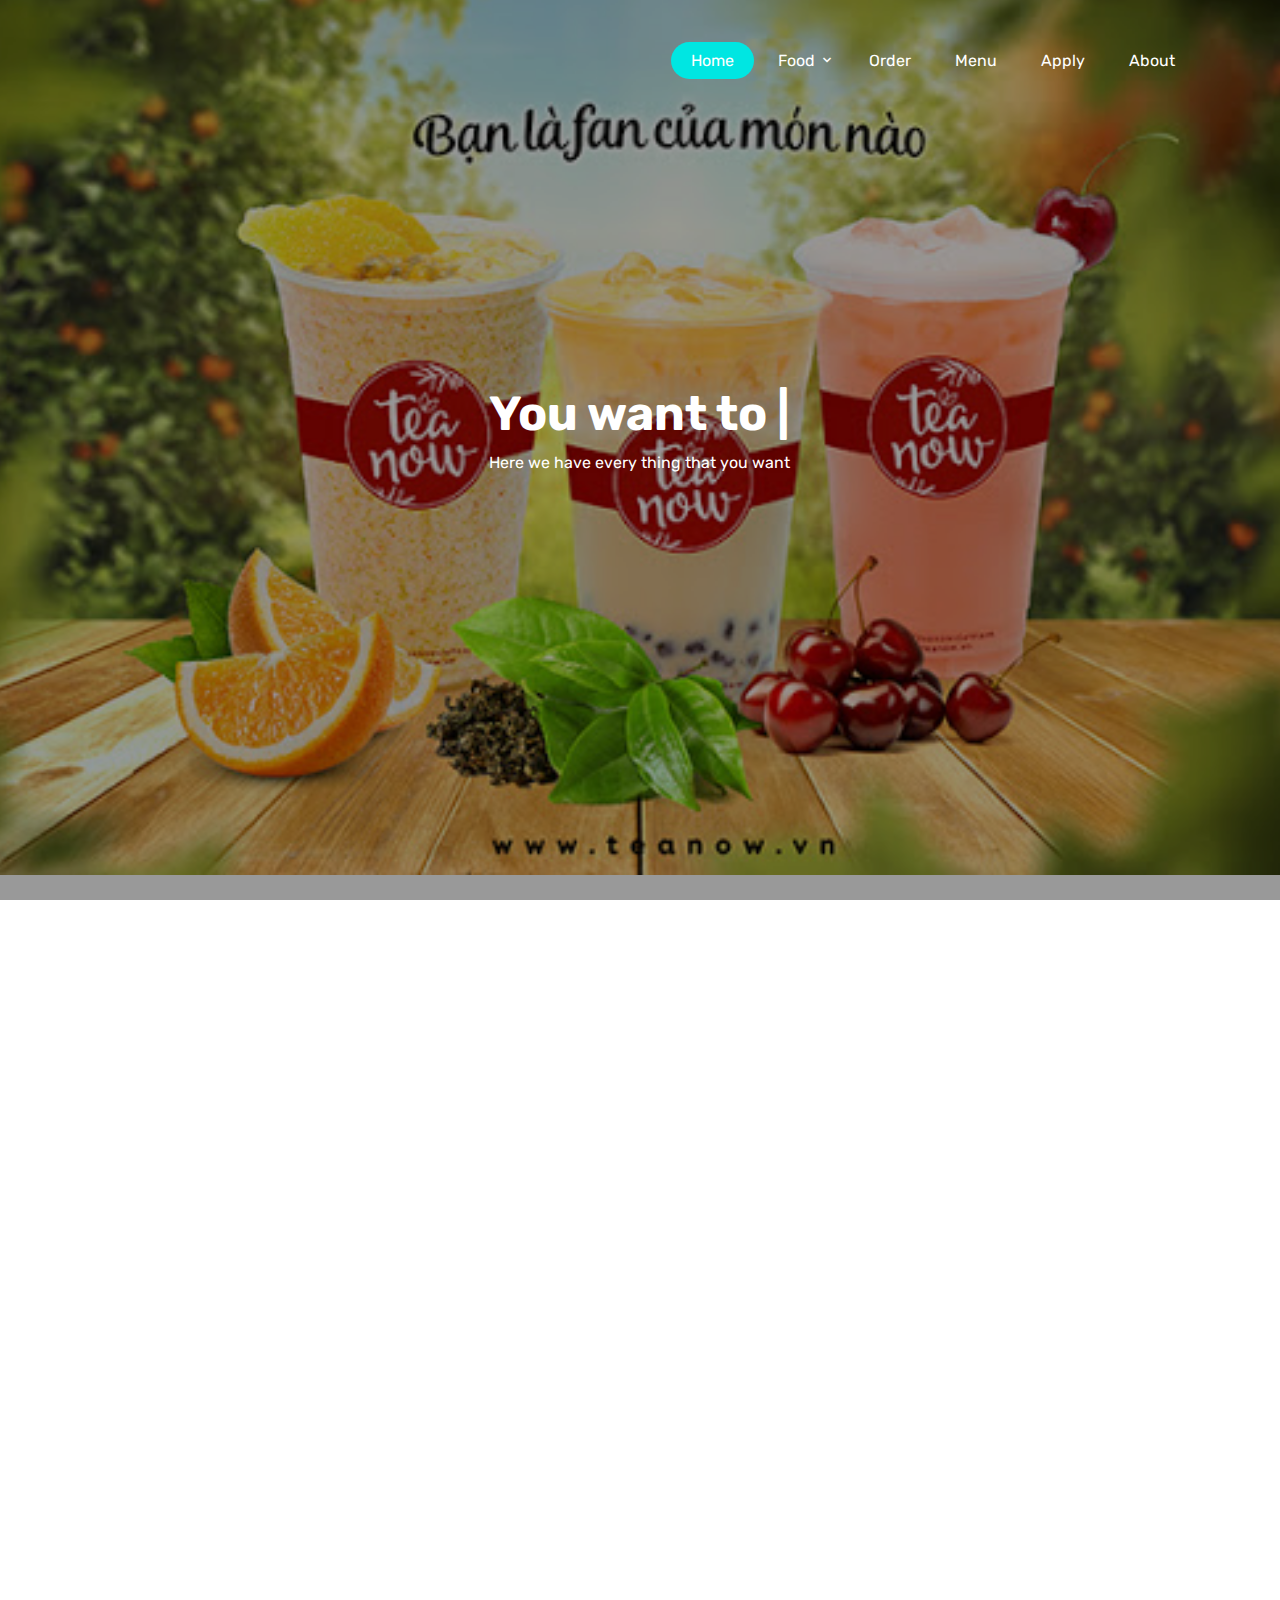
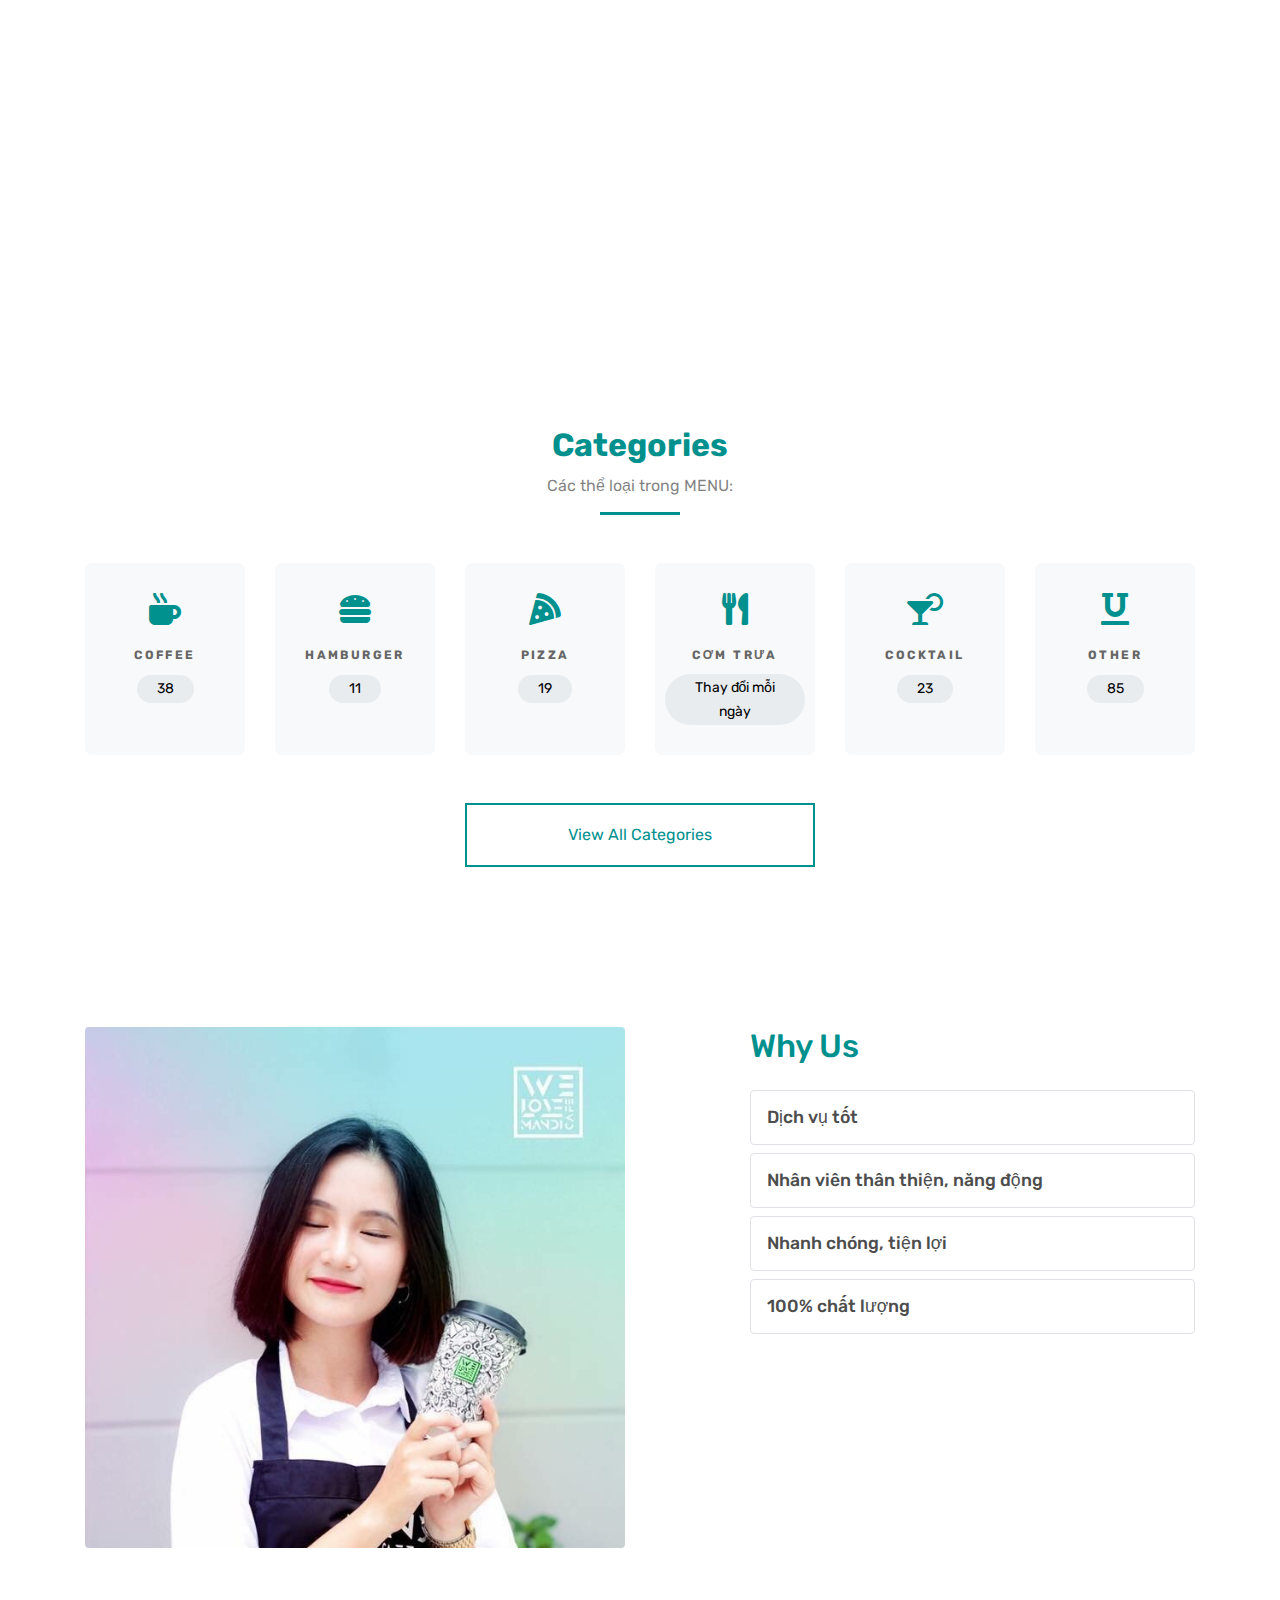
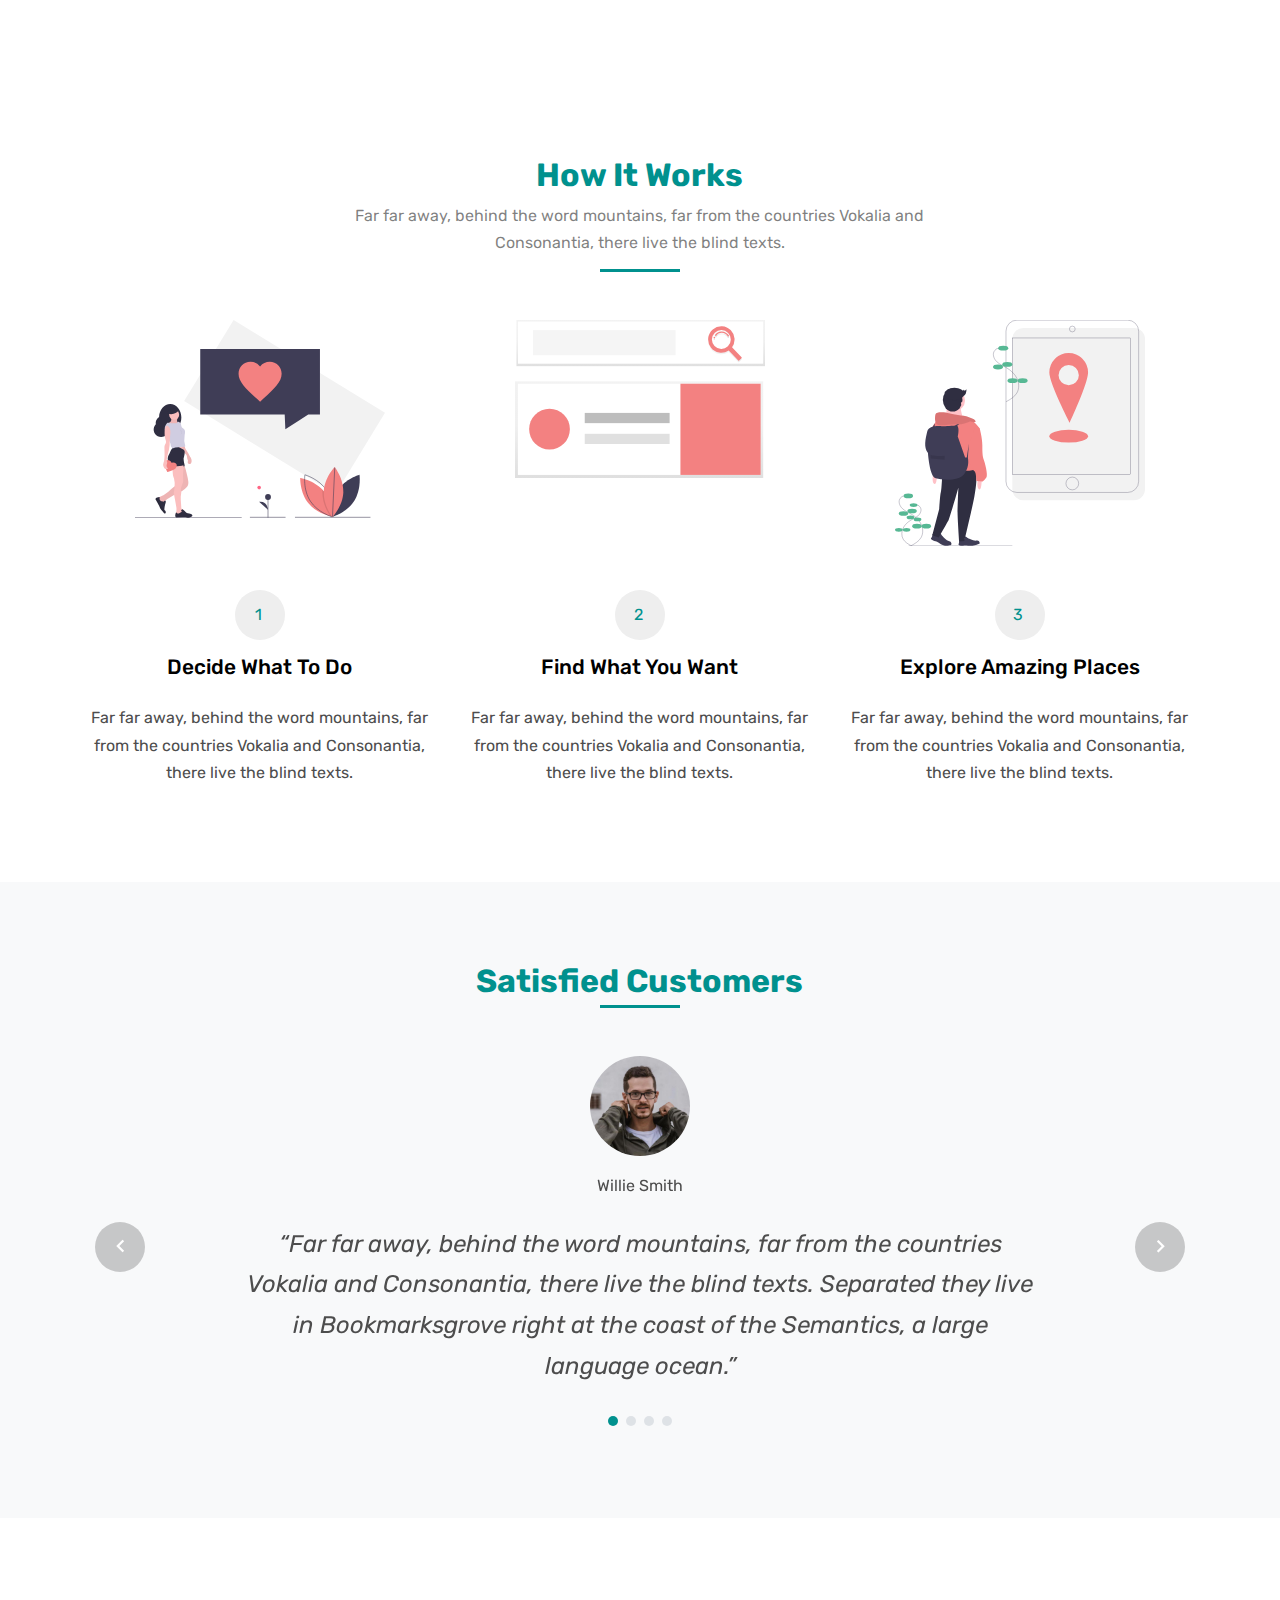
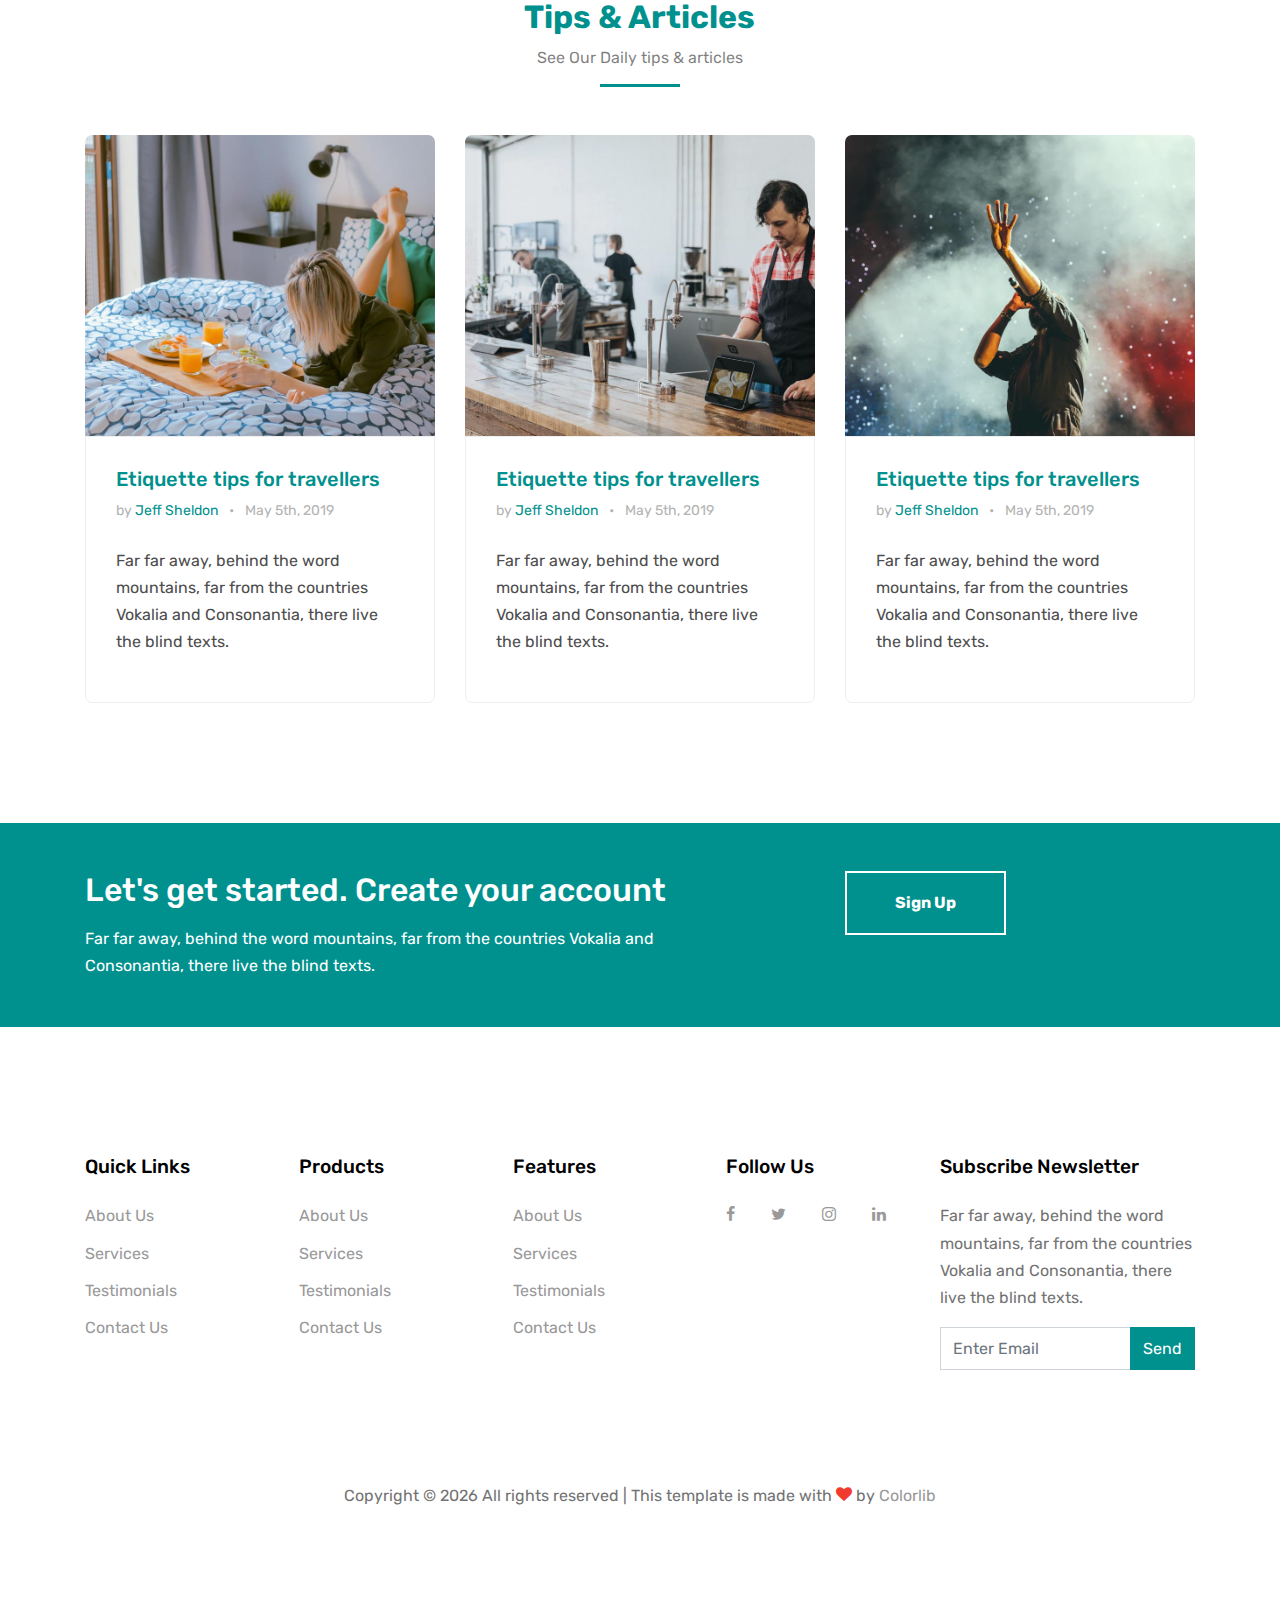
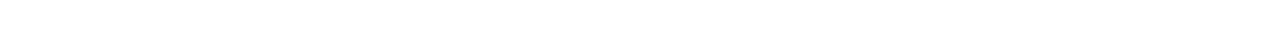
==== commit cd9580cf: "Change index.html _" ====
--- a/index.html
+++ b/index.html
@@ -1,12 +1,14 @@
-
 <!DOCTYPE html>
 <html lang="en">
-  <head>
+
+<head>
     <title>Blog</title>
     <meta charset="utf-8">
     <meta name="viewport" content="width=device-width, initial-scale=1, shrink-to-fit=no">
 
     <link href="https://fonts.googleapis.com/css?family=Rubik:400,700" rel="stylesheet">
+    <link href="https://stackpath.bootstrapcdn.com/font-awesome/4.7.0/css/font-awesome.min.css" rel="stylesheet" integrity="sha384-wvfXpqpZZVQGK6TAh5PVlGOfQNHSoD2xbE+QkPxCAFlNEevoEH3Sl0sibVcOQVnN" crossorigin="anonymous">
+    <link rel="stylesheet" href="https://use.fontawesome.com/releases/v5.13.0/css/all.css">
 
     <link rel="stylesheet" href="fonts/icomoon/style.css">
 
@@ -24,102 +26,107 @@
     <link rel="stylesheet" href="css/rangeslider.css">
 
     <link rel="stylesheet" href="css/style.css">
-    
-  </head>
-  <body>
-  
-  <div class="site-wrap">
-
-    <div class="site-mobile-menu">
-      <div class="site-mobile-menu-header">
-        <div class="site-mobile-menu-close mt-3">
-          <span class="icon-close2 js-menu-toggle"></span>
-        </div>
-      </div>
-      <div class="site-mobile-menu-body"></div>
-    </div>
-    
-    <header class="site-navbar" role="banner">
-
-      <div class="container">
-        <div class="row align-items-center">
-          
-          <div class="col-11 col-xl-2">
-            <h1 class="mb-0 site-logo"><a href="index.html" class="text-white h2 mb-0">Browse</a></h1>
-          </div>
-          <div class="col-12 col-md-10 d-none d-xl-block">
-            <nav class="site-navigation position-relative text-right" role="navigation">
-
-              <ul class="site-menu js-clone-nav mr-auto d-none d-lg-block">
-                <li class="active"><a href="index.html"><span>Home</span></a></li>
-                <li class="has-children">
-                  <a href="about.html"><span>Dropdown</span></a>
-                  <ul class="dropdown arrow-top">
-                    <li><a href="#">Menu One</a></li>
-                    <li><a href="#">Menu Two</a></li>
-                    <li><a href="#">Menu Three</a></li>
-                    <li class="has-children">
-                      <a href="#">Dropdown</a>
-                      <ul class="dropdown">
-                        <li><a href="#">Menu One</a></li>
-                        <li><a href="#">Menu Two</a></li>
-                        <li><a href="#">Menu Three</a></li>
-                        <li><a href="#">Menu Four</a></li>
-                      </ul>
-                    </li>
-                  </ul>
-                </li>
-                <li><a href="listings.html"><span>Listings</span></a></li>
-                <li><a href="about.html"><span>About</span></a></li>
-                <li><a href="blog.html"><span>Blog</span></a></li>
-                <li><a href="contact.html"><span>Contact</span></a></li>
-              </ul>
-            </nav>
-          </div>
-
-
-          <div class="d-inline-block d-xl-none ml-md-0 mr-auto py-3" style="position: relative; top: 3px;"><a href="#" class="site-menu-toggle js-menu-toggle text-white"><span class="icon-menu h3"></span></a></div>
-
-          </div>
-
-        </div>
-      </div>
-      
+
+</head>
+
+<body>
+
+    <div class="site-wrap">
+
+        <div class="site-mobile-menu">
+            <div class="site-mobile-menu-header">
+                <div class="site-mobile-menu-close mt-3">
+                    <span class="icon-close2 js-menu-toggle"></span>
+                </div>
+            </div>
+            <div class="site-mobile-menu-body"></div>
+        </div>
+
+        <header class="site-navbar" role="banner">
+
+            <div class="container">
+                <div class="row align-items-center">
+
+                    <div class="col-11 col-xl-2">
+                        <h1 class="mb-0 site-logo">
+                            <!-- LOGO HERE BABEEE-->
+                        </h1>
+                    </div>
+                    <div class="col-12 col-md-10 d-none d-xl-block">
+                        <nav class="site-navigation position-relative text-right" role="navigation">
+
+                            <ul class="site-menu js-clone-nav mr-auto d-none d-lg-block">
+                                <li class="active"><a href="index.html"><span>Home</span></a></li>
+                                <li class="has-children">
+                                    <a href="about.html"><span>Food</span></a>
+                                    <ul class="dropdown arrow-top">
+                                        <li><a href="#">Noodle</a></li>
+                                        <li><a href="#">Burger</a></li>
+                                        <li><a href="#">Tempura</a></li>
+                                        <li class="has-children">
+                                            <a href="#">Drink</a>
+                                            <ul class="dropdown">
+                                                <li><a href="#">Tea</a></li>
+                                                <li><a href="#">Milk</a></li>
+                                                <li><a href="#">Coffee</a></li>
+                                                <li><a href="#">Trà sữa :))</a></li>
+                                            </ul>
+                                        </li>
+                                    </ul>
+                                </li>
+                                <li><a href="listings.html"><span>Order</span></a></li>
+                                <li><a href="about.html"><span>Menu</span></a></li>
+                                <li><a href="blog.html"><span>Apply</span></a></li>
+                                <li><a href="contact.html"><span>About</span></a></li>
+                            </ul>
+                        </nav>
+                    </div>
+
+
+                    <div class="d-inline-block d-xl-none ml-md-0 mr-auto py-3" style="position: relative; top: 3px;"><a href="#" class="site-menu-toggle js-menu-toggle text-white"><span class="icon-menu h3"></span></a></div>
+
+                </div>
+
+            </div>
+    </div>
+
     </header>
 
-  
-
-    <div class="site-blocks-cover overlay" style="background-image: url(images/hero_1.jpg);" data-aos="fade" data-stellar-background-ratio="0.5">
-      <div class="container">
-        <div class="row align-items-center justify-content-center text-center">
-
-          <div class="col-md-10">
-            
-            
-            <div class="row justify-content-center mb-4">
-              <div class="col-md-10 text-center">
-                <h1 data-aos="fade-up">Find Nearby <span class="typed-words"></span></h1>
-                <p data-aos="fade-up" class=" w-75 mx-auto">Lorem ipsum dolor sit amet, consectetur adipisicing elit. Porro provident corporis consequuntur et totam.</p>
-              </div>
-            </div>
-
-            <div class="form-search-wrap p-2" data-aos="fade-up" data-aos-delay="200">
-              <form method="post">
-                <div class="row align-items-center">
-                  <div class="col-lg-12 col-xl-4 no-sm-border border-right">
-                    <input type="text" class="form-control" placeholder="What are you looking for?">
-                  </div>
-                  <div class="col-lg-12 col-xl-3 no-sm-border border-right">
-                    <div class="wrap-icon">
-                      <span class="icon icon-room"></span>
-                      <input type="text" class="form-control" placeholder="Location">
-                    </div>
-                    
-                  </div>
-                  <div class="col-lg-12 col-xl-3">
-                    <div class="select-wrap">
-                      <span class="icon"><span class="icon-keyboard_arrow_down"></span></span>
-                      <select class="form-control" name="" id="">
+
+
+    <div class="site-blocks-cover overlay" style="background-image: url(images/bg_3.jpg);" data-aos="fade" data-stellar-background-ratio="0.5">
+        <div class="container">
+            <div class="row align-items-center justify-content-center text-center">
+
+                <div class="col-md-10">
+
+
+                    <div class="row justify-content-center mb-4">
+                        <div class="col-md-10 text-center">
+                            <h1 data-aos="fade-up">You want to <span class="typed-words"></span></h1>
+                            <p data-aos="fade-up" class=" w-75 mx-auto">Here we have every thing that you want
+                                <p>
+                        </div>
+                    </div>
+                    <!--
+                      Search Bả
+                    <div class="form-search-wrap p-2" data-aos="fade-up" data-aos-delay="200">
+                        <form method="post">
+                            <div class="row align-items-center">
+                                <div class="col-lg-12 col-xl-4 no-sm-border border-right">
+                                    <input type="text" class="form-control" placeholder="What are you looking for?">
+                                </div>
+                                <div class="col-lg-12 col-xl-3 no-sm-border border-right">
+                                    <div class="wrap-icon">
+                                        <span class="icon icon-room"></span>
+                                        <input type="text" class="form-control" placeholder="Location">
+                                    </div>
+
+                                </div>
+                                <div class="col-lg-12 col-xl-3">
+                                    <div class="select-wrap">
+                                        <span class="icon"><span class="icon-keyboard_arrow_down"></span></span>
+                                        <select class="form-control" name="" id="">
                         <option value="">All Categories</option>
                         <option value="">Hotels</option>
                         <option value="">Restaurant</option>
@@ -128,509 +135,517 @@
                         <option value="">Fitness</option>
                         <option value="">Others</option>
                       </select>
-                    </div>
-                  </div>
-                  <div class="col-lg-12 col-xl-2 ml-auto text-right">
-                    <input type="submit" class="btn text-white btn-primary" value="Search">
-                  </div>
-                  
-                </div>
-              </form>
-            </div>
-
-          </div>
-        </div>
-      </div>
-    </div>  
-
-    
-    
-      
-    
+                                    </div>
+                                </div>
+                                <div class="col-lg-12 col-xl-2 ml-auto text-right">
+                                    <input type="submit" class="btn text-white btn-primary" value="Search">
+                                </div>
+
+                            </div>
+                        </form>
+                    </div>
+                    -->
+
+
+                </div>
+            </div>
+        </div>
+    </div>
+
+
+
+
+
     <div class="site-section" data-aos="fade">
-      <div class="container">
-        <div class="row justify-content-center mb-5">
-          <div class="col-md-7 text-center border-primary">
-            <h2 class="font-weight-light text-primary">Most Visited Places</h2>
-            <p class="color-black-opacity-5">Far far away, behind the word mountains, far from the countries Vokalia and Consonantia, there live the blind texts.</p>
-          </div>
-        </div>
-
-        <div class="row">
-          <div class="col-md-6 mb-4 mb-lg-4 col-lg-4">
-            
-            <div class="listing-item">
-              <div class="listing-image">
-                <img src="images/img_1.jpg" alt="Free Website Template by Free-Template.co" class="img-fluid">
-              </div>
-              <div class="listing-item-content">
-                <a href="listings-single.html" class="bookmark" data-toggle="tooltip" data-placement="left" title="Bookmark"><span class="icon-heart"></span></a>
-                <a class="px-3 mb-3 category" href="#">Hotels</a>
-                <h2 class="mb-1"><a href="listings-single.html">Luxe Hotel</a></h2>
-                <span class="address">West Orange, New York</span>
-              </div>
-            </div>
-
-          </div>
-          <div class="col-md-6 mb-4 mb-lg-4 col-lg-4">
-            
-            <div class="listing-item">
-              <div class="listing-image">
-                <img src="images/img_2.jpg" alt="Free Website Template by Free-Template.co" class="img-fluid">
-              </div>
-              <div class="listing-item-content">
-                <a href="listings-single.html" class="bookmark"><span class="icon-heart"></span></a>
-                <a class="px-3 mb-3 category" href="#">Restaurants</a>
-                <h2 class="mb-1"><a href="listings-single.html">Jones Grill &amp; Restaurants</a></h2>
-                <span class="address">Brooklyn, New York</span>
-              </div>
-            </div>
-
-          </div>
-          <div class="col-md-6 mb-4 mb-lg-4 col-lg-4">
-            
-            <div class="listing-item">
-              <div class="listing-image">
-                <img src="images/img_3.jpg" alt="Free Website Template by Free-Template.co" class="img-fluid">
-              </div>
-              <div class="listing-item-content">
-                <a href="listings-single.html" class="bookmark"><span class="icon-heart"></span></a>
-                <a class="px-3 mb-3 category" href="#">Events</a>
-                <h2 class="mb-1"><a href="listings-single.html">Live Band</a></h2>
-                <span class="address">West Orange, New York</span>
-              </div>
-            </div>
-
-          </div>
-
-          <div class="col-md-6 mb-4 mb-lg-4 col-lg-4">
-            
-            <div class="listing-item">
-              <div class="listing-image">
-                <img src="images/img_4.jpg" alt="Free Website Template by Free-Template.co" class="img-fluid">
-              </div>
-              <div class="listing-item-content">
-                <a href="listings-single.html" class="bookmark" data-toggle="tooltip" data-placement="left" title="Bookmark"><span class="icon-heart"></span></a>
-                <a class="px-3 mb-3 category" href="#">Others</a>
-                <h2 class="mb-1"><a href="listings-single.html">Gourmet Coffees</a></h2>
-                <span class="address">New York City</span>
-              </div>
-            </div>
-
-          </div>
-          <div class="col-md-6 mb-4 mb-lg-4 col-lg-4">
-            
-            <div class="listing-item">
-              <div class="listing-image">
-                <img src="images/img_5.jpg" alt="Free Website Template by Free-Template.co" class="img-fluid">
-              </div>
-              <div class="listing-item-content">
-                <a href="listings-single.html" class="bookmark"><span class="icon-heart"></span></a>
-                <a class="px-3 mb-3 category" href="#">Spa</a>
-                <h2 class="mb-1"><a href="listings-single.html">La Italia Spa</a></h2>
-                <span class="address">Italy</span>
-              </div>
-            </div>
-
-          </div>
-          <div class="col-md-6 mb-4 mb-lg-4 col-lg-4">
-            
-            <div class="listing-item">
-              <div class="listing-image">
-                <img src="images/img_6.jpg" alt="Free Website Template by Free-Template.co" class="img-fluid">
-              </div>
-              <div class="listing-item-content">
-                <a href="listings-single.html" class="bookmark"><span class="icon-heart"></span></a>
-                <a class="px-3 mb-3 category" href="#">Stores</a>
-                <h2 class="mb-1"><a href="listings-single.html">Super Market Mall</a></h2>
-                <span class="address">West Orange, New York</span>
-              </div>
-            </div>
-
-          </div>
-        </div>
-      </div>
-    </div>
-
-    
+        <div class="container">
+            <div class="row justify-content-center mb-5">
+                <div class="col-md-7 text-center border-primary">
+                    <h2 class="font-weight-light text-primary">Most Ordered</h2>
+                    <p class="color-black-opacity-5">Tổng hợp những món trong top bets selling của quán trong tháng vừa qua</p>
+                </div>
+            </div>
+
+            <div class="row">
+                <div class="col-md-6 mb-4 mb-lg-4 col-lg-4">
+
+                    <div class="listing-item">
+                        <div class="listing-image">
+                            <img src="images/img_1.png" alt="Free Website Template by Free-Template.co" class="img-fluid">
+                        </div>
+                        <div class="listing-item-content">
+                            <a href="listings-single.html" class="bookmark" data-toggle="tooltip" data-placement="left" title="Bookmark"><span class="icon-heart"></span></a>
+                            <a class="px-3 mb-3 category" href="#">Trà</a>
+                            <h2 class="mb-1"><a href="listings-single.html">Trà Cúc Lê</a></h2>
+                            <span class="address">55.000 đ</span>
+                        </div>
+                    </div>
+
+                </div>
+                <div class="col-md-6 mb-4 mb-lg-4 col-lg-4">
+
+                    <div class="listing-item">
+                        <div class="listing-image">
+                            <img src="images/img_2.png" alt="Free Website Template by Free-Template.co" class="img-fluid">
+                        </div>
+                        <div class="listing-item-content">
+                            <a href="listings-single.html" class="bookmark"><span class="icon-heart"></span></a>
+                            <a class="px-3 mb-3 category" href="#">Sữa chua</a>
+                            <h2 class="mb-1"><a href="listings-single.html">Sữa chua Phúc Bồn Tử Đác Cam</a></h2>
+                            <span class="address">65.000 đ</span>
+                        </div>
+                    </div>
+
+                </div>
+                <div class="col-md-6 mb-4 mb-lg-4 col-lg-4">
+
+                    <div class="listing-item">
+                        <div class="listing-image">
+                            <img src="images/img_3.png" alt="Free Website Template by Free-Template.co" class="img-fluid">
+                        </div>
+                        <div class="listing-item-content">
+                            <a href="listings-single.html" class="bookmark"><span class="icon-heart"></span></a>
+                            <a class="px-3 mb-3 category" href="#">Sữa chua</a>
+                            <h2 class="mb-1"><a href="listings-single.html">Sữa chua Xoài Đác Cam</a></h2>
+                            <span class="address">65.000 đ</span>
+                        </div>
+                    </div>
+
+                </div>
+
+                <div class="col-md-6 mb-4 mb-lg-4 col-lg-4">
+
+                    <div class="listing-item">
+                        <div class="listing-image">
+                            <img src="images/img_4.png" alt="Free Website Template by Free-Template.co" class="img-fluid">
+                        </div>
+                        <div class="listing-item-content">
+                            <a href="listings-single.html" class="bookmark" data-toggle="tooltip" data-placement="left" title="Bookmark"><span class="icon-heart"></span></a>
+                            <a class="px-3 mb-3 category" href="#">Trà</a>
+                            <h2 class="mb-1"><a href="listings-single.html">Trà Lài ủ lạnh</a></h2>
+                            <span class="address">30.000 đ</span>
+                        </div>
+                    </div>
+
+                </div>
+                <div class="col-md-6 mb-4 mb-lg-4 col-lg-4">
+
+                    <div class="listing-item">
+                        <div class="listing-image">
+                            <img src="images/img_5.png" alt="Free Website Template by Free-Template.co" class="img-fluid">
+                        </div>
+                        <div class="listing-item-content">
+                            <a href="listings-single.html" class="bookmark"><span class="icon-heart"></span></a>
+                            <a class="px-3 mb-3 category" href="#">Trà sữa</a>
+                            <h2 class="mb-1"><a href="listings-single.html">Trà sữa truyền thống</a></h2>
+                            <span class="address">40.000 đ</span>
+                        </div>
+                    </div>
+
+                </div>
+                <div class="col-md-6 mb-4 mb-lg-4 col-lg-4">
+
+                    <div class="listing-item">
+                        <div class="listing-image">
+                            <img src="images/img_6.png" alt="Free Website Template by Free-Template.co" class="img-fluid">
+                        </div>
+                        <div class="listing-item-content">
+                            <a href="listings-single.html" class="bookmark"><span class="icon-heart"></span></a>
+                            <a class="px-3 mb-3 category" href="#">Cocktail</a>
+                            <h2 class="mb-1"><a href="listings-single.html">Cocktail Special</a></h2>
+                            <span class="address">52.000 đ</span>
+                        </div>
+                    </div>
+
+                </div>
+            </div>
+        </div>
+    </div>
+
+
     <div class="site-section">
-      <div class="container">
-        <div class="row justify-content-center mb-5">
-          <div class="col-md-7 text-center border-primary">
-            <h2 class="font-weight-light text-primary">Popular Categories</h2>
-            <p class="color-black-opacity-5">Far far away, behind the word mountains, far from the countries Vokalia and Consonantia, there live the blind texts.</p>
-          </div>
-        </div>
-
-        <div class="row align-items-stretch">
-          <div class="col-6 col-sm-6 col-md-4 mb-4 mb-lg-0 col-lg-2">
-            <a href="#" class="popular-category h-100">
-              <span class="icon mb-3"><span class="flaticon-hotel"></span></span>
-              <span class="caption mb-2 d-block">Hotels</span>
-              <span class="number">4,89</span>
-            </a>
-          </div>
-          <div class="col-6 col-sm-6 col-md-4 mb-4 mb-lg-0 col-lg-2">
-            <a href="#" class="popular-category h-100">
-              <span class="icon mb-3"><span class="flaticon-microphone"></span></span>
-              <span class="caption mb-2 d-block">Events</span>
-              <span class="number">482</span>
-            </a>
-          </div>
-          <div class="col-6 col-sm-6 col-md-4 mb-4 mb-lg-0 col-lg-2">
-            <a href="#" class="popular-category h-100">
-              <span class="icon mb-3"><span class="flaticon-flower"></span></span>
-              <span class="caption mb-2 d-block">Spa</span>
-              <span class="number">194</span>
-            </a>
-          </div>
-          <div class="col-6 col-sm-6 col-md-4 mb-4 mb-lg-0 col-lg-2">
-            <a href="#" class="popular-category h-100">
-              <span class="icon mb-3"><span class="flaticon-restaurant"></span></span>
-              <span class="caption mb-2 d-block">Stores</span>
-              <span class="number">1,472</span>
-            </a>
-          </div>
-          <div class="col-6 col-sm-6 col-md-4 mb-4 mb-lg-0 col-lg-2">
-            <a href="#" class="popular-category h-100">
-              <span class="icon mb-3"><span class="flaticon-cutlery"></span></span>
-              <span class="caption mb-2 d-block">Restaurants</span>
-              <span class="number">439</span>
-            </a>
-          </div>
-          <div class="col-6 col-sm-6 col-md-4 mb-4 mb-lg-0 col-lg-2">
-            <a href="#" class="popular-category h-100">
-              <span class="icon mb-3"><span class="flaticon-bike"></span></span>
-              <span class="caption mb-2 d-block">Other</span>
-              <span class="number">692</span>
-            </a>
-          </div>
-        </div>
-
-        <div class="row mt-5 justify-content-center tex-center">
-          <div class="col-md-4"><a href="#" class="btn btn-block btn-outline-primary btn-md px-5">View All Categories</a></div>
-        </div>
-      </div>
-    </div>
-    
-    
+        <div class="container">
+            <div class="row justify-content-center mb-5">
+                <div class="col-md-7 text-center border-primary">
+                    <h2 class="font-weight-light text-primary">Categories</h2>
+                    <p class="color-black-opacity-5">Các thể loại trong MENU:</p>
+                </div>
+            </div>
+
+            <div class="row align-items-stretch">
+                <div class="col-6 col-sm-6 col-md-4 mb-4 mb-lg-0 col-lg-2">
+                    <a href="#" class="popular-category h-100">
+                        <span class="icon mb-3"><i class="fas fa-mug-hot"></i></span>
+                        <span class="caption mb-2 d-block">Coffee</span>
+                        <span class="number">38</span>
+                    </a>
+                </div>
+                <div class="col-6 col-sm-6 col-md-4 mb-4 mb-lg-0 col-lg-2">
+                    <a href="#" class="popular-category h-100">
+                        <span class="icon mb-3"><i class="fas fa-hamburger"></i></span>
+                        <span class="caption mb-2 d-block">Hamburger</span>
+                        <span class="number">11</span>
+                    </a>
+                </div>
+                <div class="col-6 col-sm-6 col-md-4 mb-4 mb-lg-0 col-lg-2">
+                    <a href="#" class="popular-category h-100">
+                        <span class="icon mb-3"><i class="fas fa-pizza-slice"></i></span>
+                        <span class="caption mb-2 d-block">Pizza</span>
+                        <span class="number">19</span>
+                    </a>
+                </div>
+                <div class="col-6 col-sm-6 col-md-4 mb-4 mb-lg-0 col-lg-2">
+                    <a href="#" class="popular-category h-100">
+                        <span class="icon mb-3"><i class="fas fa-utensils"></i></span>
+                        <span class="caption mb-2 d-block">Cơm trưa</span>
+                        <span class="number">Thay đổi mỗi ngày</span>
+                    </a>
+                </div>
+                <div class="col-6 col-sm-6 col-md-4 mb-4 mb-lg-0 col-lg-2">
+                    <a href="#" class="popular-category h-100">
+                        <span class="icon mb-3"><i class="fas fa-cocktail"></i></span>
+                        <span class="caption mb-2 d-block">Cocktail</span>
+                        <span class="number">23</span>
+                    </a>
+                </div>
+                <div class="col-6 col-sm-6 col-md-4 mb-4 mb-lg-0 col-lg-2">
+                    <a href="#" class="popular-category h-100">
+                        <span class="icon mb-3"><i class="fas fa-underline"></i></span>
+                        <span class="caption mb-2 d-block">Other</span>
+                        <span class="number">85</span>
+                    </a>
+                </div>
+            </div>
+
+            <div class="row mt-5 justify-content-center tex-center">
+                <div class="col-md-4"><a href="#" class="btn btn-block btn-outline-primary btn-md px-5">View All Categories</a></div>
+            </div>
+        </div>
+    </div>
+
+
     <div class="site-section">
-      <div class="container">
-        <div class="row">
-          <div class="col-md-6 mb-5">
-            <img src="images/img_1.jpg" alt="Free Website Template by Free-Template.co" class="img-fluid rounded">
-          </div>
-          <div class="col-md-5 ml-auto">
-            <h2 class="text-primary mb-3">Why Us</h2>
-            <div class="row mt-4">
-              <div class="col-12">
-                <div class="border p-3 rounded mb-2">
-                  <a data-toggle="collapse" href="#collapse-1" role="button" aria-expanded="false" aria-controls="collapse-1" class="accordion-item h5 d-block mb-0">How to list my item?</a>
-
-                  <div class="collapse" id="collapse-1">
-                    <div class="pt-2">
-                      <p class="mb-0">Far far away, behind the word mountains, far from the countries Vokalia and Consonantia, there live the blind texts. Separated they live in Bookmarksgrove right at the coast of the Semantics, a large language ocean.</p>
-                    </div>
-                  </div>
-                </div>
-
-                <div class="border p-3 rounded mb-2">
-                  <a data-toggle="collapse" href="#collapse-4" role="button" aria-expanded="false" aria-controls="collapse-4" class="accordion-item h5 d-block mb-0">Is this available in my country?</a>
-
-                  <div class="collapse" id="collapse-4">
-                    <div class="pt-2">
-                      <p class="mb-0">A small river named Duden flows by their place and supplies it with the necessary regelialia. It is a paradisematic country, in which roasted parts of sentences fly into your mouth.</p>
-                    </div>
-                  </div>
-                </div>
-
-                <div class="border p-3 rounded mb-2">
-                  <a data-toggle="collapse" href="#collapse-2" role="button" aria-expanded="false" aria-controls="collapse-2" class="accordion-item h5 d-block mb-0">Is it free?</a>
-
-                  <div class="collapse" id="collapse-2">
-                    <div class="pt-2">
-                      <p class="mb-0">Even the all-powerful Pointing has no control about the blind texts it is an almost unorthographic life One day however a small line of blind text by the name of Lorem Ipsum decided to leave for the far World of Grammar.</p>
-                    </div>
-                  </div>
-                </div>
-
-                <div class="border p-3 rounded mb-2">
-                  <a data-toggle="collapse" href="#collapse-3" role="button" aria-expanded="false" aria-controls="collapse-3" class="accordion-item h5 d-block mb-0">How the system works?</a>
-
-                  <div class="collapse" id="collapse-3">
-                    <div class="pt-2">
-                      <p class="mb-0">The Big Oxmox advised her not to do so, because there were thousands of bad Commas, wild Question Marks and devious Semikoli, but the Little Blind Text didn’t listen. She packed her seven versalia, put her initial into the belt and made herself on the way.</p>
-                    </div>
-                  </div>
-                </div>
-              </div>
-              
-            </div>
-          </div>
-        </div>
-      </div>
+        <div class="container">
+            <div class="row">
+                <div class="col-md-6 mb-5">
+                    <img src="images/nv_1.jpg" alt="Free Website Template by Free-Template.co" class="img-fluid rounded">
+                </div>
+                <div class="col-md-5 ml-auto">
+                    <h2 class="text-primary mb-3">Why Us</h2>
+                    <div class="row mt-4">
+                        <div class="col-12">
+                            <div class="border p-3 rounded mb-2">
+                                <a data-toggle="collapse" href="#collapse-1" role="button" aria-expanded="false" aria-controls="collapse-1" class="accordion-item h5 d-block mb-0">Dịch vụ tốt</a>
+
+                                <div class="collapse" id="collapse-1">
+                                    <div class="pt-2">
+                                        <p class="mb-0">Bla bla bla</p>
+                                    </div>
+                                </div>
+                            </div>
+
+                            <div class="border p-3 rounded mb-2">
+                                <a data-toggle="collapse" href="#collapse-4" role="button" aria-expanded="false" aria-controls="collapse-4" class="accordion-item h5 d-block mb-0">Nhân viên thân thiện, năng động</a>
+
+                                <div class="collapse" id="collapse-4">
+                                    <div class="pt-2">
+                                        <p class="mb-0">Rất là bla bla bla</p>
+                                    </div>
+                                </div>
+                            </div>
+
+                            <div class="border p-3 rounded mb-2">
+                                <a data-toggle="collapse" href="#collapse-2" role="button" aria-expanded="false" aria-controls="collapse-2" class="accordion-item h5 d-block mb-0">Nhanh chóng, tiện lợi</a>
+
+                                <div class="collapse" id="collapse-2">
+                                    <div class="pt-2">
+                                        <p class="mb-0">Cực kì bla bla bla
+                                        </p>
+                                    </div>
+                                </div>
+                            </div>
+
+                            <div class="border p-3 rounded mb-2">
+                                <a data-toggle="collapse" href="#collapse-3" role="button" aria-expanded="false" aria-controls="collapse-3" class="accordion-item h5 d-block mb-0">100% chất lượng</a>
+
+                                <div class="collapse" id="collapse-3">
+                                    <div class="pt-2">
+                                        <p class="mb-0">Cái bla bla bla cuối</p>
+                                    </div>
+                                </div>
+                            </div>
+                        </div>
+
+                    </div>
+                </div>
+            </div>
+        </div>
     </div>
 
     <div class="site-section">
-      <div class="container">
-        <div class="row justify-content-center mb-5">
-          <div class="col-md-7 text-center border-primary">
-            <h2 class="font-weight-light text-primary">How It Works</h2>
-            <p class="color-black-opacity-5">Far far away, behind the word mountains, far from the countries Vokalia and Consonantia, there live the blind texts. </p>
-          </div>
-        </div>
-
-        <div class="row">
-          <div class="col-md-6 mb-4 mb-lg-0 col-lg-4">
-            <div class="how-it-work-step">
-              <div class="img-wrap">
-                <img src="images/step-1.svg" alt="Free website template by Free-Template.co" class="img-fluid">
-              </div>
-              <span class="number">1</span>
-              <h3>Decide What To Do</h3>
-              <p>Far far away, behind the word mountains, far from the countries Vokalia and Consonantia, there live the blind texts.</p>
-            </div>
-          </div>
-          <div class="col-md-6 mb-4 mb-lg-0 col-lg-4">
-            <div class="how-it-work-step">
-              <div class="img-wrap">
-                <img src="images/step-2.svg" alt="Free website template by Free-Template.co" class="img-fluid">
-              </div>
-              <span class="number">2</span>
-              <h3>Find What You Want</h3>
-              <p>Far far away, behind the word mountains, far from the countries Vokalia and Consonantia, there live the blind texts.</p>
-            </div>
-          </div>
-          <div class="col-md-6 mb-4 mb-lg-0 col-lg-4">
-            <div class="how-it-work-step">
-              <div class="img-wrap">
-                <img src="images/step-3.svg" alt="Free website template by Free-Template.co" class="img-fluid">
-              </div>
-              <span class="number">3</span>
-              <h3>Explore Amazing Places</h3>
-              <p>Far far away, behind the word mountains, far from the countries Vokalia and Consonantia, there live the blind texts.</p>
-            </div>
-          </div>
-        </div>
-      </div>
-    </div>
-    
+        <div class="container">
+            <div class="row justify-content-center mb-5">
+                <div class="col-md-7 text-center border-primary">
+                    <h2 class="font-weight-light text-primary">How It Works</h2>
+                    <p class="color-black-opacity-5">Far far away, behind the word mountains, far from the countries Vokalia and Consonantia, there live the blind texts. </p>
+                </div>
+            </div>
+
+            <div class="row">
+                <div class="col-md-6 mb-4 mb-lg-0 col-lg-4">
+                    <div class="how-it-work-step">
+                        <div class="img-wrap">
+                            <img src="images/step-1.svg" alt="Free website template by Free-Template.co" class="img-fluid">
+                        </div>
+                        <span class="number">1</span>
+                        <h3>Decide What To Do</h3>
+                        <p>Far far away, behind the word mountains, far from the countries Vokalia and Consonantia, there live the blind texts.</p>
+                    </div>
+                </div>
+                <div class="col-md-6 mb-4 mb-lg-0 col-lg-4">
+                    <div class="how-it-work-step">
+                        <div class="img-wrap">
+                            <img src="images/step-2.svg" alt="Free website template by Free-Template.co" class="img-fluid">
+                        </div>
+                        <span class="number">2</span>
+                        <h3>Find What You Want</h3>
+                        <p>Far far away, behind the word mountains, far from the countries Vokalia and Consonantia, there live the blind texts.</p>
+                    </div>
+                </div>
+                <div class="col-md-6 mb-4 mb-lg-0 col-lg-4">
+                    <div class="how-it-work-step">
+                        <div class="img-wrap">
+                            <img src="images/step-3.svg" alt="Free website template by Free-Template.co" class="img-fluid">
+                        </div>
+                        <span class="number">3</span>
+                        <h3>Explore Amazing Places</h3>
+                        <p>Far far away, behind the word mountains, far from the countries Vokalia and Consonantia, there live the blind texts.</p>
+                    </div>
+                </div>
+            </div>
+        </div>
+    </div>
+
     <div class="site-section bg-light">
-      <div class="container">
-
-        <div class="row justify-content-center mb-5">
-          <div class="col-md-7 text-center border-primary">
-            <h2 class="font-weight-light text-primary">Satisfied Customers</h2>
-          </div>
-        </div>
-
-        <div class="slide-one-item home-slider owl-carousel">
-          <div>
-            <div class="testimonial">
-              <figure class="mb-4">
-                <img src="images/person_3_sq.jpg" alt="Free Website Template by Free-Template.co" class="img-fluid mb-3">
-                <p>Willie Smith</p>
-              </figure>
-              <blockquote>
-                <p>&ldquo;Far far away, behind the word mountains, far from the countries Vokalia and Consonantia, there live the blind texts. Separated they live in Bookmarksgrove right at the coast of the Semantics, a large language ocean.&rdquo;</p>
-              </blockquote>
-            </div>
-          </div>
-          <div>
-            <div class="testimonial">
-              <figure class="mb-4">
-                <img src="images/person_2_sq.jpg" alt="Free Website Template by Free-Template.co" class="img-fluid mb-3">
-                <p>Robert Jones</p>
-              </figure>
-              <blockquote>
-                <p>&ldquo;A small river named Duden flows by their place and supplies it with the necessary regelialia. It is a paradisematic country, in which roasted parts of sentences fly into your mouth.&rdquo;</p>
-              </blockquote>
-            </div>
-          </div>
-
-          <div>
-            <div class="testimonial">
-              <figure class="mb-4">
-                <img src="images/person_4_sq.jpg" alt="Free Website Template by Free-Template.co" class="img-fluid mb-3">
-                <p>Peter Richmond</p>
-              </figure>
-              <blockquote>
-                <p>&ldquo;Even the all-powerful Pointing has no control about the blind texts it is an almost unorthographic life One day however a small line of blind text by the name of Lorem Ipsum decided to leave for the far World of Grammar.&rdquo;</p>
-              </blockquote>
-            </div>
-          </div>
-
-          <div>
-            <div class="testimonial">
-              <figure class="mb-4">
-                <img src="images/person_5_sq.jpg" alt="Free Website Template by Free-Template.co" class="img-fluid mb-3">
-                <p>Bruce Rogers</p>
-              </figure>
-              <blockquote>
-                <p>&ldquo;The Big Oxmox advised her not to do so, because there were thousands of bad Commas, wild Question Marks and devious Semikoli, but the Little Blind Text didn’t listen. She packed her seven versalia, put her initial into the belt and made herself on the way.&rdquo;</p>
-              </blockquote>
-            </div>
-          </div>
-
-        </div>
-      </div>
+        <div class="container">
+
+            <div class="row justify-content-center mb-5">
+                <div class="col-md-7 text-center border-primary">
+                    <h2 class="font-weight-light text-primary">Satisfied Customers</h2>
+                </div>
+            </div>
+
+            <div class="slide-one-item home-slider owl-carousel">
+                <div>
+                    <div class="testimonial">
+                        <figure class="mb-4">
+                            <img src="images/person_3_sq.jpg" alt="Free Website Template by Free-Template.co" class="img-fluid mb-3">
+                            <p>Willie Smith</p>
+                        </figure>
+                        <blockquote>
+                            <p>&ldquo;Far far away, behind the word mountains, far from the countries Vokalia and Consonantia, there live the blind texts. Separated they live in Bookmarksgrove right at the coast of the Semantics, a large language ocean.&rdquo;</p>
+                        </blockquote>
+                    </div>
+                </div>
+                <div>
+                    <div class="testimonial">
+                        <figure class="mb-4">
+                            <img src="images/person_2_sq.jpg" alt="Free Website Template by Free-Template.co" class="img-fluid mb-3">
+                            <p>Robert Jones</p>
+                        </figure>
+                        <blockquote>
+                            <p>&ldquo;A small river named Duden flows by their place and supplies it with the necessary regelialia. It is a paradisematic country, in which roasted parts of sentences fly into your mouth.&rdquo;</p>
+                        </blockquote>
+                    </div>
+                </div>
+
+                <div>
+                    <div class="testimonial">
+                        <figure class="mb-4">
+                            <img src="images/person_4_sq.jpg" alt="Free Website Template by Free-Template.co" class="img-fluid mb-3">
+                            <p>Peter Richmond</p>
+                        </figure>
+                        <blockquote>
+                            <p>&ldquo;Even the all-powerful Pointing has no control about the blind texts it is an almost unorthographic life One day however a small line of blind text by the name of Lorem Ipsum decided to leave for the far World of Grammar.&rdquo;</p>
+                        </blockquote>
+                    </div>
+                </div>
+
+                <div>
+                    <div class="testimonial">
+                        <figure class="mb-4">
+                            <img src="images/person_5_sq.jpg" alt="Free Website Template by Free-Template.co" class="img-fluid mb-3">
+                            <p>Bruce Rogers</p>
+                        </figure>
+                        <blockquote>
+                            <p>&ldquo;The Big Oxmox advised her not to do so, because there were thousands of bad Commas, wild Question Marks and devious Semikoli, but the Little Blind Text didn’t listen. She packed her seven versalia, put her initial into
+                                the belt and made herself on the way.&rdquo;</p>
+                        </blockquote>
+                    </div>
+                </div>
+
+            </div>
+        </div>
     </div>
 
 
 
     <div class="site-section">
-      <div class="container">
-        <div class="row justify-content-center mb-5">
-          <div class="col-md-7 text-center border-primary">
-            <h2 class="font-weight-light text-primary">Tips &amp; Articles</h2>
-            <p class="color-black-opacity-5">See Our Daily tips &amp; articles</p>
-          </div>
-        </div>
-        <div class="row mb-3 align-items-stretch">
-          <div class="col-md-6 col-lg-4 mb-4 mb-lg-4">
-            <div class="h-entry">
-              <img src="images/img_1.jpg" alt="Free Website Template by Free-Template.co" class="img-fluid">
-              <div class="h-entry-inner">
-                <h2 class="font-size-regular"><a href="#">Etiquette tips for travellers</a></h2>
-                <div class="meta mb-4">by <a href="#">Jeff Sheldon</a> <span class="mx-2">&bullet;</span> May 5th, 2019</div>
-                <p>Far far away, behind the word mountains, far from the countries Vokalia and Consonantia, there live the blind texts. </p>
-              </div>
-            </div> 
-          </div>
-          <div class="col-md-6 col-lg-4 mb-4 mb-lg-4">
-            <div class="h-entry">
-              <img src="images/img_2.jpg" alt="Free Website Template by Free-Template.co" class="img-fluid">
-              <div class="h-entry-inner">
-                <h2 class="font-size-regular"><a href="#">Etiquette tips for travellers</a></h2>
-                <div class="meta mb-4">by <a href="#">Jeff Sheldon</a> <span class="mx-2">&bullet;</span> May 5th, 2019</div>
-                <p>Far far away, behind the word mountains, far from the countries Vokalia and Consonantia, there live the blind texts. </p>
-              </div>
-            </div> 
-          </div>
-          <div class="col-md-6 col-lg-4 mb-4 mb-lg-4">
-            <div class="h-entry">
-              <img src="images/img_3.jpg" alt="Free Website Template by Free-Template.co" class="img-fluid">
-              <div class="h-entry-inner">
-                <h2 class="font-size-regular"><a href="#">Etiquette tips for travellers</a></h2>
-                <div class="meta mb-4">by <a href="#">Jeff Sheldon</a> <span class="mx-2">&bullet;</span> May 5th, 2019</div>
-                <p>Far far away, behind the word mountains, far from the countries Vokalia and Consonantia, there live the blind texts. </p>
-              </div>
-            </div>
-          </div>
-        </div>
-      </div>
-    </div>
-
-    
+        <div class="container">
+            <div class="row justify-content-center mb-5">
+                <div class="col-md-7 text-center border-primary">
+                    <h2 class="font-weight-light text-primary">Tips &amp; Articles</h2>
+                    <p class="color-black-opacity-5">See Our Daily tips &amp; articles</p>
+                </div>
+            </div>
+            <div class="row mb-3 align-items-stretch">
+                <div class="col-md-6 col-lg-4 mb-4 mb-lg-4">
+                    <div class="h-entry">
+                        <img src="images/img_1.jpg" alt="Free Website Template by Free-Template.co" class="img-fluid">
+                        <div class="h-entry-inner">
+                            <h2 class="font-size-regular"><a href="#">Etiquette tips for travellers</a></h2>
+                            <div class="meta mb-4">by <a href="#">Jeff Sheldon</a> <span class="mx-2">&bullet;</span> May 5th, 2019</div>
+                            <p>Far far away, behind the word mountains, far from the countries Vokalia and Consonantia, there live the blind texts. </p>
+                        </div>
+                    </div>
+                </div>
+                <div class="col-md-6 col-lg-4 mb-4 mb-lg-4">
+                    <div class="h-entry">
+                        <img src="images/img_2.jpg" alt="Free Website Template by Free-Template.co" class="img-fluid">
+                        <div class="h-entry-inner">
+                            <h2 class="font-size-regular"><a href="#">Etiquette tips for travellers</a></h2>
+                            <div class="meta mb-4">by <a href="#">Jeff Sheldon</a> <span class="mx-2">&bullet;</span> May 5th, 2019</div>
+                            <p>Far far away, behind the word mountains, far from the countries Vokalia and Consonantia, there live the blind texts. </p>
+                        </div>
+                    </div>
+                </div>
+                <div class="col-md-6 col-lg-4 mb-4 mb-lg-4">
+                    <div class="h-entry">
+                        <img src="images/img_3.jpg" alt="Free Website Template by Free-Template.co" class="img-fluid">
+                        <div class="h-entry-inner">
+                            <h2 class="font-size-regular"><a href="#">Etiquette tips for travellers</a></h2>
+                            <div class="meta mb-4">by <a href="#">Jeff Sheldon</a> <span class="mx-2">&bullet;</span> May 5th, 2019</div>
+                            <p>Far far away, behind the word mountains, far from the countries Vokalia and Consonantia, there live the blind texts. </p>
+                        </div>
+                    </div>
+                </div>
+            </div>
+        </div>
+    </div>
+
+
     <div class="py-5 bg-primary">
-      <div class="container">
-        <div class="row">
-          <div class="col-lg-7 mr-auto mb-4 mb-lg-0">
-            <h2 class="mb-3 mt-0 text-white">Let's get started. Create your account</h2>
-            <p class="mb-0 text-white">Far far away, behind the word mountains, far from the countries Vokalia and Consonantia, there live the blind texts.</p>
-          </div>
-          <div class="col-lg-4">
-            <p class="mb-0"><a href="signup.html" class="btn btn-outline-white text-white btn-md px-5 font-weight-bold btn-md-block">Sign Up</a></p>
-          </div>
-        </div>
-      </div>
-    </div>
-    
+        <div class="container">
+            <div class="row">
+                <div class="col-lg-7 mr-auto mb-4 mb-lg-0">
+                    <h2 class="mb-3 mt-0 text-white">Let's get started. Create your account</h2>
+                    <p class="mb-0 text-white">Far far away, behind the word mountains, far from the countries Vokalia and Consonantia, there live the blind texts.</p>
+                </div>
+                <div class="col-lg-4">
+                    <p class="mb-0"><a href="signup.html" class="btn btn-outline-white text-white btn-md px-5 font-weight-bold btn-md-block">Sign Up</a></p>
+                </div>
+            </div>
+        </div>
+    </div>
+
     <footer class="site-footer">
-      <div class="container">
-        <div class="row">
-          <div class="col-md-9">
+        <div class="container">
             <div class="row">
-              <div class="col-md-6 mb-5 mb-lg-0 col-lg-3">
-                <h2 class="footer-heading mb-4">Quick Links</h2>
-                <ul class="list-unstyled">
-                  <li><a href="#">About Us</a></li>
-                  <li><a href="#">Services</a></li>
-                  <li><a href="#">Testimonials</a></li>
-                  <li><a href="#">Contact Us</a></li>
-                </ul>
-              </div>
-              <div class="col-md-6 mb-5 mb-lg-0 col-lg-3">
-                <h2 class="footer-heading mb-4">Products</h2>
-                <ul class="list-unstyled">
-                  <li><a href="#">About Us</a></li>
-                  <li><a href="#">Services</a></li>
-                  <li><a href="#">Testimonials</a></li>
-                  <li><a href="#">Contact Us</a></li>
-                </ul>
-              </div>
-              <div class="col-md-6 mb-5 mb-lg-0 col-lg-3">
-                <h2 class="footer-heading mb-4">Features</h2>
-                <ul class="list-unstyled">
-                  <li><a href="#">About Us</a></li>
-                  <li><a href="#">Services</a></li>
-                  <li><a href="#">Testimonials</a></li>
-                  <li><a href="#">Contact Us</a></li>
-                </ul>
-              </div>
-              <div class="col-md-6 mb-5 mb-lg-0 col-lg-3">
-                <h2 class="footer-heading mb-4">Follow Us</h2>
-                <a href="#" class="pl-0 pr-3"><span class="icon-facebook"></span></a>
-                <a href="#" class="pl-3 pr-3"><span class="icon-twitter"></span></a>
-                <a href="#" class="pl-3 pr-3"><span class="icon-instagram"></span></a>
-                <a href="#" class="pl-3 pr-3"><span class="icon-linkedin"></span></a>
-              </div>
-            </div>
-          </div>
-          <div class="col-lg-3">
-            <h2 class="footer-heading mb-4">Subscribe Newsletter</h2>
-            <p>Far far away, behind the word mountains, far from the countries Vokalia and Consonantia, there live the blind texts.</p>
-            <form action="#" method="post">
-              <div class="input-group mb-3">
-                <input type="text" class="form-control bg-transparent" placeholder="Enter Email" aria-label="Enter Email" aria-describedby="button-addon2">
-                <div class="input-group-append">
-                  <button class="btn btn-primary text-white" type="button" id="button-addon2">Send</button>
-                </div>
-              </div>
-            </form>
-          </div>
-        </div>
-        <div class="row pt-5 mt-5">
-          <div class="col-12 text-md-center text-left">
-            <p>
-            <!-- Link back to Colorlib can't be removed. Template is licensed under CC BY 3.0. -->
-            Copyright &copy;<script>document.write(new Date().getFullYear());</script> All rights reserved | This template is made with <i class="icon-heart text-danger" aria-hidden="true"></i> by <a href="https://colorlib.com" target="_blank" >Colorlib</a>
-            <!-- Link back to Colorlib can't be removed. Template is licensed under CC BY 3.0. -->
-            </p>
-          </div>
-        </div>
-      </div>
+                <div class="col-md-9">
+                    <div class="row">
+                        <div class="col-md-6 mb-5 mb-lg-0 col-lg-3">
+                            <h2 class="footer-heading mb-4">Quick Links</h2>
+                            <ul class="list-unstyled">
+                                <li><a href="#">About Us</a></li>
+                                <li><a href="#">Services</a></li>
+                                <li><a href="#">Testimonials</a></li>
+                                <li><a href="#">Contact Us</a></li>
+                            </ul>
+                        </div>
+                        <div class="col-md-6 mb-5 mb-lg-0 col-lg-3">
+                            <h2 class="footer-heading mb-4">Products</h2>
+                            <ul class="list-unstyled">
+                                <li><a href="#">About Us</a></li>
+                                <li><a href="#">Services</a></li>
+                                <li><a href="#">Testimonials</a></li>
+                                <li><a href="#">Contact Us</a></li>
+                            </ul>
+                        </div>
+                        <div class="col-md-6 mb-5 mb-lg-0 col-lg-3">
+                            <h2 class="footer-heading mb-4">Features</h2>
+                            <ul class="list-unstyled">
+                                <li><a href="#">About Us</a></li>
+                                <li><a href="#">Services</a></li>
+                                <li><a href="#">Testimonials</a></li>
+                                <li><a href="#">Contact Us</a></li>
+                            </ul>
+                        </div>
+                        <div class="col-md-6 mb-5 mb-lg-0 col-lg-3">
+                            <h2 class="footer-heading mb-4">Follow Us</h2>
+                            <a href="#" class="pl-0 pr-3"><span class="icon-facebook"></span></a>
+                            <a href="#" class="pl-3 pr-3"><span class="icon-twitter"></span></a>
+                            <a href="#" class="pl-3 pr-3"><span class="icon-instagram"></span></a>
+                            <a href="#" class="pl-3 pr-3"><span class="icon-linkedin"></span></a>
+                        </div>
+                    </div>
+                </div>
+                <div class="col-lg-3">
+                    <h2 class="footer-heading mb-4">Subscribe Newsletter</h2>
+                    <p>Far far away, behind the word mountains, far from the countries Vokalia and Consonantia, there live the blind texts.</p>
+                    <form action="#" method="post">
+                        <div class="input-group mb-3">
+                            <input type="text" class="form-control bg-transparent" placeholder="Enter Email" aria-label="Enter Email" aria-describedby="button-addon2">
+                            <div class="input-group-append">
+                                <button class="btn btn-primary text-white" type="button" id="button-addon2">Send</button>
+                            </div>
+                        </div>
+                    </form>
+                </div>
+            </div>
+            <div class="row pt-5 mt-5">
+                <div class="col-12 text-md-center text-left">
+                    <p>
+                        <!-- Link back to Colorlib can't be removed. Template is licensed under CC BY 3.0. -->
+                        Copyright &copy;
+                        <script>
+                            document.write(new Date().getFullYear());
+                        </script> All rights reserved | This template is made with <i class="icon-heart text-danger" aria-hidden="true"></i> by <a href="https://colorlib.com" target="_blank">Colorlib</a>
+                        <!-- Link back to Colorlib can't be removed. Template is licensed under CC BY 3.0. -->
+                    </p>
+                </div>
+            </div>
+        </div>
     </footer>
-  </div>
-
-  <script src="js/jquery-3.3.1.min.js"></script>
-  <script src="js/jquery-migrate-3.0.1.min.js"></script>
-  <script src="js/jquery-ui.js"></script>
-  <script src="js/popper.min.js"></script>
-  <script src="js/bootstrap.min.js"></script>
-  <script src="js/owl.carousel.min.js"></script>
-  <script src="js/jquery.stellar.min.js"></script>
-  <script src="js/jquery.countdown.min.js"></script>
-  <script src="js/jquery.magnific-popup.min.js"></script>
-  <script src="js/bootstrap-datepicker.min.js"></script>
-  <script src="js/aos.js"></script>
-  <script src="js/rangeslider.min.js"></script>
-  
-
-  <script src="js/typed.js"></script>
-            <script>
-            var typed = new Typed('.typed-words', {
-            strings: ["Attractions"," Events"," Hotels", " Restaurants"],
+    </div>
+
+    <script src="js/jquery-3.3.1.min.js"></script>
+    <script src="js/jquery-migrate-3.0.1.min.js"></script>
+    <script src="js/jquery-ui.js"></script>
+    <script src="js/popper.min.js"></script>
+    <script src="js/bootstrap.min.js"></script>
+    <script src="js/owl.carousel.min.js"></script>
+    <script src="js/jquery.stellar.min.js"></script>
+    <script src="js/jquery.countdown.min.js"></script>
+    <script src="js/jquery.magnific-popup.min.js"></script>
+    <script src="js/bootstrap-datepicker.min.js"></script>
+    <script src="js/aos.js"></script>
+    <script src="js/rangeslider.min.js"></script>
+
+
+    <script src="js/typed.js"></script>
+    <script>
+        var typed = new Typed('.typed-words', {
+            strings: ["order drink??", " check in??", " take a photo??"],
             typeSpeed: 80,
             backSpeed: 80,
             backDelay: 4000,
             startDelay: 1000,
             loop: true,
             showCursor: true
-            });
-            </script>
-
-  <script src="js/main.js"></script>
-  
-  </body>
+        });
+    </script>
+
+    <script src="js/main.js"></script>
+
+</body>
+
 </html>--- a/css/style.css
+++ b/css/style.css
@@ -1,133 +1,204 @@
 /* Base */
+
 body {
-  line-height: 1.7;
-  color: #4d4d4d;
-  font-weight: 400;
-  font-size: 1rem; }
+    line-height: 1.7;
+    color: #4d4d4d;
+    font-weight: 400;
+    font-size: 1rem;
+}
+
+.fas {
+    font-size: xx-large;
+}
 
 ::-moz-selection {
-  background: #000;
-  color: #fff; }
+    background: #000;
+    color: #fff;
+}
 
 ::selection {
-  background: #000;
-  color: #fff; }
+    background: #000;
+    color: #fff;
+}
 
 a {
-  -webkit-transition: .3s all ease;
-  -o-transition: .3s all ease;
-  transition: .3s all ease; }
-  a:hover {
-    text-decoration: none; }
-
-h1, h2, h3, h4, h5,
-.h1, .h2, .h3, .h4, .h5 {
-  font-family: "Rubik", -apple-system, BlinkMacSystemFont, "Segoe UI", Roboto, "Helvetica Neue", Arial, sans-serif, "Apple Color Emoji", "Segoe UI Emoji", "Segoe UI Symbol", "Noto Color Emoji"; }
+    -webkit-transition: .3s all ease;
+    -o-transition: .3s all ease;
+    transition: .3s all ease;
+}
+
+a:hover {
+    text-decoration: none;
+}
+
+h1,
+h2,
+h3,
+h4,
+h5,
+.h1,
+.h2,
+.h3,
+.h4,
+.h5 {
+    font-family: "Rubik", -apple-system, BlinkMacSystemFont, "Segoe UI", Roboto, "Helvetica Neue", Arial, sans-serif, "Apple Color Emoji", "Segoe UI Emoji", "Segoe UI Symbol", "Noto Color Emoji";
+}
 
 .border-2 {
-  border-width: 2px; }
+    border-width: 2px;
+}
 
 .text-black {
-  color: #000 !important; }
+    color: #000 !important;
+}
 
 .bg-black {
-  background: #000 !important; }
+    background: #000 !important;
+}
 
 .color-black-opacity-5 {
-  color: rgba(0, 0, 0, 0.5); }
+    color: rgba(0, 0, 0, 0.5);
+}
 
 .color-white-opacity-5 {
-  color: rgba(255, 255, 255, 0.5); }
+    color: rgba(255, 255, 255, 0.5);
+}
 
 .site-wrap:before {
-  -webkit-transition: .3s all ease-in-out;
-  -o-transition: .3s all ease-in-out;
-  transition: .3s all ease-in-out;
-  background: rgba(0, 0, 0, 0.6);
-  content: "";
-  position: absolute;
-  z-index: 2000;
-  top: 0;
-  left: 0;
-  right: 0;
-  bottom: 0;
-  opacity: 0;
-  visibility: hidden; }
+    -webkit-transition: .3s all ease-in-out;
+    -o-transition: .3s all ease-in-out;
+    transition: .3s all ease-in-out;
+    background: rgba(0, 0, 0, 0.6);
+    content: "";
+    position: absolute;
+    z-index: 2000;
+    top: 0;
+    left: 0;
+    right: 0;
+    bottom: 0;
+    opacity: 0;
+    visibility: hidden;
+}
 
 .offcanvas-menu .site-wrap {
-  position: absolute;
-  height: 100%;
-  width: 100%;
-  z-index: 2;
-  overflow: hidden; }
-  .offcanvas-menu .site-wrap:before {
+    position: absolute;
+    height: 100%;
+    width: 100%;
+    z-index: 2;
+    overflow: hidden;
+}
+
+.offcanvas-menu .site-wrap:before {
     opacity: 1;
-    visibility: visible; }
+    visibility: visible;
+}
 
 .btn {
-  border-radius: 0; }
-  .btn:hover, .btn:active, .btn:focus {
+    border-radius: 0;
+}
+
+.btn:hover,
+.btn:active,
+.btn:focus {
     outline: none;
     -webkit-box-shadow: none !important;
-    box-shadow: none !important; }
-  .btn.btn-black {
-    color: #fff;
-    background-color: #000; }
-    .btn.btn-black:hover {
-      color: #000;
-      background-color: #fff; }
-  .btn.btn-outline-primary {
+    box-shadow: none !important;
+}
+
+.btn.btn-black {
+    color: #fff;
+    background-color: #000;
+}
+
+.btn.btn-black:hover {
+    color: #000;
+    background-color: #fff;
+}
+
+.btn.btn-outline-primary {
     color: #00918e;
-    border-width: 2px; }
-    .btn.btn-outline-primary:hover {
-      color: #fff; }
-  .btn.btn-outline-white {
-    border: 2px solid #fff; }
-    .btn.btn-outline-white:hover {
-      background: #fff;
-      color: #00918e !important; }
-  .btn.btn-md {
-    padding: 18px 30px; }
+    border-width: 2px;
+}
+
+.btn.btn-outline-primary:hover {
+    color: #fff;
+}
+
+.btn.btn-outline-white {
+    border: 2px solid #fff;
+}
+
+.btn.btn-outline-white:hover {
+    background: #fff;
+    color: #00918e !important;
+}
+
+.btn.btn-md {
+    padding: 18px 30px;
+}
 
 .line-height-1 {
-  line-height: 1 !important; }
+    line-height: 1 !important;
+}
 
 .bg-black {
-  background: #000; }
+    background: #000;
+}
 
 .form-control {
-  height: 43px;
-  border-radius: 0;
-  font-family: "Rubik", -apple-system, BlinkMacSystemFont, "Segoe UI", Roboto, "Helvetica Neue", Arial, sans-serif, "Apple Color Emoji", "Segoe UI Emoji", "Segoe UI Symbol", "Noto Color Emoji"; }
-  .form-control:active, .form-control:focus {
-    border-color: #00918e; }
-  .form-control:hover, .form-control:active, .form-control:focus {
+    height: 43px;
+    border-radius: 0;
+    font-family: "Rubik", -apple-system, BlinkMacSystemFont, "Segoe UI", Roboto, "Helvetica Neue", Arial, sans-serif, "Apple Color Emoji", "Segoe UI Emoji", "Segoe UI Symbol", "Noto Color Emoji";
+}
+
+.form-control:active,
+.form-control:focus {
+    border-color: #00918e;
+}
+
+.form-control:hover,
+.form-control:active,
+.form-control:focus {
     -webkit-box-shadow: none !important;
-    box-shadow: none !important; }
+    box-shadow: none !important;
+}
 
 .site-section {
-  padding: 2.5em 0; }
-  @media (min-width: 768px) {
+    padding: 2.5em 0;
+}
+
+@media (min-width: 768px) {
     .site-section {
-      padding: 5em 0; } }
-  .site-section.site-section-sm {
-    padding: 4em 0; }
+        padding: 5em 0;
+    }
+}
+
+.site-section.site-section-sm {
+    padding: 4em 0;
+}
 
 .site-section-heading {
-  position: relative;
-  font-size: 2.5rem; }
-  @media (min-width: 768px) {
+    position: relative;
+    font-size: 2.5rem;
+}
+
+@media (min-width: 768px) {
     .site-section-heading {
-      font-size: 4rem; } }
-  .site-section-heading:after {
+        font-size: 4rem;
+    }
+}
+
+.site-section-heading:after {
     content: "";
     left: 0%;
     bottom: 0;
     position: absolute;
     width: 100px;
     height: 1px;
-    background: #00918e; }
-  .site-section-heading.text-center:after {
+    background: #00918e;
+}
+
+.site-section-heading.text-center:after {
     content: "";
     -webkit-transform: translateX(-50%);
     -ms-transform: translateX(-50%);
@@ -138,547 +209,805 @@
     position: absolute;
     width: 100px;
     height: 1px;
-    background: #00918e; }
+    background: #00918e;
+}
 
 .border-top {
-  border-top: 1px solid #edf0f5 !important; }
+    border-top: 1px solid #edf0f5 !important;
+}
 
 .site-footer {
-  padding: 4em 0;
-  background: #fff; }
-  @media (min-width: 768px) {
+    padding: 4em 0;
+    background: #fff;
+}
+
+@media (min-width: 768px) {
     .site-footer {
-      padding: 8em 0; } }
-  .site-footer .border-top {
-    border-top: 1px solid rgba(255, 255, 255, 0.1) !important; }
-  .site-footer p {
-    color: #737373; }
-  .site-footer h2, .site-footer h3, .site-footer h4, .site-footer h5 {
-    color: #000; }
-  .site-footer a {
-    color: #999999; }
-    .site-footer a:hover {
-      color: #00918e; }
-  .site-footer ul li {
-    margin-bottom: 10px; }
-  .site-footer .footer-heading {
-    font-size: 1.2rem; }
+        padding: 8em 0;
+    }
+}
+
+.site-footer .border-top {
+    border-top: 1px solid rgba(255, 255, 255, 0.1) !important;
+}
+
+.site-footer p {
+    color: #737373;
+}
+
+.site-footer h2,
+.site-footer h3,
+.site-footer h4,
+.site-footer h5 {
+    color: #000;
+}
+
+.site-footer a {
+    color: #999999;
+}
+
+.site-footer a:hover {
+    color: #00918e;
+}
+
+.site-footer ul li {
+    margin-bottom: 10px;
+}
+
+.site-footer .footer-heading {
+    font-size: 1.2rem;
+}
 
 .bg-text-line {
-  display: inline;
-  background: #000;
-  -webkit-box-shadow: 20px 0 0 #000, -20px 0 0 #000;
-  box-shadow: 20px 0 0 #000, -20px 0 0 #000; }
+    display: inline;
+    background: #000;
+    -webkit-box-shadow: 20px 0 0 #000, -20px 0 0 #000;
+    box-shadow: 20px 0 0 #000, -20px 0 0 #000;
+}
 
 .text-white-opacity-05 {
-  color: rgba(255, 255, 255, 0.5); }
+    color: rgba(255, 255, 255, 0.5);
+}
 
 .text-black-opacity-05 {
-  color: rgba(0, 0, 0, 0.5); }
+    color: rgba(0, 0, 0, 0.5);
+}
 
 .hover-bg-enlarge {
-  overflow: hidden;
-  position: relative; }
-  @media (max-width: 991.98px) {
+    overflow: hidden;
+    position: relative;
+}
+
+@media (max-width: 991.98px) {
     .hover-bg-enlarge {
-      height: auto !important; } }
-  .hover-bg-enlarge > div {
+        height: auto !important;
+    }
+}
+
+.hover-bg-enlarge>div {
     -webkit-transform: scale(1);
     -ms-transform: scale(1);
     transform: scale(1);
     -webkit-transition: .8s all ease-in-out;
     -o-transition: .8s all ease-in-out;
-    transition: .8s all ease-in-out; }
-  .hover-bg-enlarge:hover > div, .hover-bg-enlarge:focus > div, .hover-bg-enlarge:active > div {
+    transition: .8s all ease-in-out;
+}
+
+.hover-bg-enlarge:hover>div,
+.hover-bg-enlarge:focus>div,
+.hover-bg-enlarge:active>div {
     -webkit-transform: scale(1.2);
     -ms-transform: scale(1.2);
-    transform: scale(1.2); }
-  @media (max-width: 991.98px) {
+    transform: scale(1.2);
+}
+
+@media (max-width: 991.98px) {
     .hover-bg-enlarge .bg-image-md-height {
-      height: 300px !important; } }
+        height: 300px !important;
+    }
+}
 
 .bg-image {
-  background-size: cover;
-  background-position: center center;
-  background-repeat: no-repeat;
-  background-attachment: fixed; }
-  .bg-image.overlay {
-    position: relative; }
-    .bg-image.overlay:after {
-      position: absolute;
-      content: "";
-      top: 0;
-      left: 0;
-      right: 0;
-      bottom: 0;
-      z-index: 0;
-      width: 100%;
-      background: rgba(0, 0, 0, 0.7); }
-  .bg-image > .container {
-    position: relative;
-    z-index: 1; }
+    background-size: cover;
+    background-position: center center;
+    background-repeat: no-repeat;
+    background-attachment: fixed;
+}
+
+.bg-image.overlay {
+    position: relative;
+}
+
+.bg-image.overlay:after {
+    position: absolute;
+    content: "";
+    top: 0;
+    left: 0;
+    right: 0;
+    bottom: 0;
+    z-index: 0;
+    width: 100%;
+    background: rgba(0, 0, 0, 0.7);
+}
+
+.bg-image>.container {
+    position: relative;
+    z-index: 1;
+}
 
 @media (max-width: 991.98px) {
-  .img-md-fluid {
-    max-width: 100%; } }
+    .img-md-fluid {
+        max-width: 100%;
+    }
+}
 
 @media (max-width: 991.98px) {
-  .display-1, .display-3 {
-    font-size: 3rem; } }
+    .display-1,
+    .display-3 {
+        font-size: 3rem;
+    }
+}
 
 .play-single-big {
-  width: 90px;
-  height: 90px;
-  display: inline-block;
-  border: 2px solid #fff;
-  color: #fff !important;
-  border-radius: 50%;
-  position: relative;
-  -webkit-transition: .3s all ease-in-out;
-  -o-transition: .3s all ease-in-out;
-  transition: .3s all ease-in-out; }
-  .play-single-big > span {
+    width: 90px;
+    height: 90px;
+    display: inline-block;
+    border: 2px solid #fff;
+    color: #fff !important;
+    border-radius: 50%;
+    position: relative;
+    -webkit-transition: .3s all ease-in-out;
+    -o-transition: .3s all ease-in-out;
+    transition: .3s all ease-in-out;
+}
+
+.play-single-big>span {
     font-size: 50px;
     position: absolute;
     top: 50%;
     left: 50%;
     -webkit-transform: translate(-40%, -50%);
     -ms-transform: translate(-40%, -50%);
-    transform: translate(-40%, -50%); }
-  .play-single-big:hover {
+    transform: translate(-40%, -50%);
+}
+
+.play-single-big:hover {
     width: 120px;
-    height: 120px; }
+    height: 120px;
+}
 
 .overlap-to-top {
-  margin-top: -150px; }
+    margin-top: -150px;
+}
 
 .ul-check {
-  margin-bottom: 50px; }
-  .ul-check li {
+    margin-bottom: 50px;
+}
+
+.ul-check li {
     position: relative;
     padding-left: 35px;
     margin-bottom: 15px;
-    line-height: 1.5; }
-    .ul-check li:before {
-      left: 0;
-      font-size: 20px;
-      top: -.3rem;
-      font-family: "icomoon";
-      content: "\e5ca";
-      position: absolute; }
-  .ul-check.white li:before {
-    color: #fff; }
-  .ul-check.success li:before {
-    color: #8bc34a; }
-  .ul-check.primary li:before {
-    color: #00918e; }
-
-.select-wrap, .wrap-icon {
-  position: relative; }
-  .select-wrap .icon, .wrap-icon .icon {
+    line-height: 1.5;
+}
+
+.ul-check li:before {
+    left: 0;
+    font-size: 20px;
+    top: -.3rem;
+    font-family: "icomoon";
+    content: "\e5ca";
+    position: absolute;
+}
+
+.ul-check.white li:before {
+    color: #fff;
+}
+
+.ul-check.success li:before {
+    color: #8bc34a;
+}
+
+.ul-check.primary li:before {
+    color: #00918e;
+}
+
+.select-wrap,
+.wrap-icon {
+    position: relative;
+}
+
+.select-wrap .icon,
+.wrap-icon .icon {
     position: absolute;
     right: 10px;
     top: 50%;
     -webkit-transform: translateY(-50%);
     -ms-transform: translateY(-50%);
     transform: translateY(-50%);
-    font-size: 22px; }
-  .select-wrap select, .wrap-icon select {
+    font-size: 22px;
+}
+
+.select-wrap select,
+.wrap-icon select {
     -webkit-appearance: none;
     -moz-appearance: none;
     appearance: none;
-    width: 100%; }
+    width: 100%;
+}
 
 .caption {
-  font-size: 12px;
-  letter-spacing: .2em;
-  text-transform: uppercase;
-  font-weight: bold; }
+    font-size: 12px;
+    letter-spacing: .2em;
+    text-transform: uppercase;
+    font-weight: bold;
+}
+
 
 /* Navbar */
+
 .site-navbar {
-  margin-bottom: 0px;
-  z-index: 1999;
-  position: absolute;
-  top: 2rem;
-  width: 100%; }
-  .site-navbar.transparent {
-    background: transparent; }
-  .site-navbar.absolute {
+    margin-bottom: 0px;
+    z-index: 1999;
+    position: absolute;
+    top: 2rem;
+    width: 100%;
+}
+
+.site-navbar.transparent {
+    background: transparent;
+}
+
+.site-navbar.absolute {
     position: absolute;
     top: 0;
     left: 0;
-    width: 100%; }
-  .site-navbar .site-logo {
+    width: 100%;
+}
+
+.site-navbar .site-logo {
     position: relative;
     left: 0;
-    top: -5px; }
-  .site-navbar .site-navigation.border-bottom {
-    border-bottom: 1px solid #f3f3f4 !important; }
-  .site-navbar .site-navigation .site-menu {
-    margin-bottom: 0; }
-    .site-navbar .site-navigation .site-menu .active > a span {
-      background: #00918e;
-      color: #fff;
-      border-radius: 30px;
-      display: inline-block;
-      padding: 5px 20px; }
-    .site-navbar .site-navigation .site-menu a {
-      text-decoration: none !important;
-      display: inline-block; }
-    .site-navbar .site-navigation .site-menu > li {
-      display: inline-block; }
-      .site-navbar .site-navigation .site-menu > li > a {
-        padding: 10px 0px;
-        color: #fff;
-        text-decoration: none !important; }
-        .site-navbar .site-navigation .site-menu > li > a > span {
-          padding: 5px 20px;
-          display: inline-block;
-          -webkit-transition: .3s all ease;
-          -o-transition: .3s all ease;
-          transition: .3s all ease;
-          border-radius: 30px; }
-        .site-navbar .site-navigation .site-menu > li > a:hover > span {
-          background: #00918e;
-          color: #fff;
-          border-radius: 30px;
-          display: inline-block; }
-    .site-navbar .site-navigation .site-menu .has-children {
-      position: relative; }
-      .site-navbar .site-navigation .site-menu .has-children > a span {
-        position: relative;
-        padding-right: 30px; }
-        .site-navbar .site-navigation .site-menu .has-children > a span:before {
-          position: absolute;
-          content: "\e313";
-          font-size: 16px;
-          top: 50%;
-          right: 10px;
-          -webkit-transform: translateY(-50%);
-          -ms-transform: translateY(-50%);
-          transform: translateY(-50%);
-          font-family: 'icomoon'; }
-      .site-navbar .site-navigation .site-menu .has-children .dropdown {
-        visibility: hidden;
-        opacity: 0;
-        top: 100%;
-        position: absolute;
-        text-align: left;
-        border-top: 2px solid #00918e;
-        -webkit-box-shadow: 0 2px 10px -2px rgba(0, 0, 0, 0.1);
-        box-shadow: 0 2px 10px -2px rgba(0, 0, 0, 0.1);
-        border-left: 1px solid #edf0f5;
-        border-right: 1px solid #edf0f5;
-        border-bottom: 1px solid #edf0f5;
-        padding: 0px 0;
-        margin-top: 20px;
-        margin-left: 0px;
-        background: #fff;
-        -webkit-transition: 0.2s 0s;
-        -o-transition: 0.2s 0s;
-        transition: 0.2s 0s; }
-        .site-navbar .site-navigation .site-menu .has-children .dropdown.arrow-top {
-          position: absolute; }
-          .site-navbar .site-navigation .site-menu .has-children .dropdown.arrow-top:before {
-            bottom: 100%;
-            left: 20%;
-            border: solid transparent;
-            content: " ";
-            height: 0;
-            width: 0;
-            position: absolute;
-            pointer-events: none; }
-          .site-navbar .site-navigation .site-menu .has-children .dropdown.arrow-top:before {
-            border-color: rgba(136, 183, 213, 0);
-            border-bottom-color: #fff;
-            border-width: 10px;
-            margin-left: -10px; }
-        .site-navbar .site-navigation .site-menu .has-children .dropdown a {
-          text-transform: none;
-          letter-spacing: normal;
-          -webkit-transition: 0s all;
-          -o-transition: 0s all;
-          transition: 0s all;
-          color: #343a40; }
-        .site-navbar .site-navigation .site-menu .has-children .dropdown .active > a {
-          color: #00918e !important; }
-        .site-navbar .site-navigation .site-menu .has-children .dropdown > li {
-          list-style: none;
-          padding: 0;
-          margin: 0;
-          min-width: 200px; }
-          .site-navbar .site-navigation .site-menu .has-children .dropdown > li > a {
-            padding: 9px 20px;
-            display: block; }
-            .site-navbar .site-navigation .site-menu .has-children .dropdown > li > a:hover {
-              background: #f4f5f9;
-              color: #25262a; }
-          .site-navbar .site-navigation .site-menu .has-children .dropdown > li.has-children > a {
-            position: relative; }
-            .site-navbar .site-navigation .site-menu .has-children .dropdown > li.has-children > a:after {
-              position: absolute;
-              right: 0;
-              content: "\e315";
-              right: 20px;
-              font-family: 'icomoon'; }
-          .site-navbar .site-navigation .site-menu .has-children .dropdown > li.has-children > .dropdown, .site-navbar .site-navigation .site-menu .has-children .dropdown > li.has-children > ul {
-            left: 100%;
-            top: 0; }
-          .site-navbar .site-navigation .site-menu .has-children .dropdown > li.has-children:hover > a, .site-navbar .site-navigation .site-menu .has-children .dropdown > li.has-children:active > a, .site-navbar .site-navigation .site-menu .has-children .dropdown > li.has-children:focus > a {
-            background: #f4f5f9;
-            color: #25262a; }
-      .site-navbar .site-navigation .site-menu .has-children:hover > a, .site-navbar .site-navigation .site-menu .has-children:focus > a, .site-navbar .site-navigation .site-menu .has-children:active > a {
-        color: #00918e; }
-        .site-navbar .site-navigation .site-menu .has-children:hover > a span, .site-navbar .site-navigation .site-menu .has-children:focus > a span, .site-navbar .site-navigation .site-menu .has-children:active > a span {
-          background: #00918e;
-          color: #fff; }
-      .site-navbar .site-navigation .site-menu .has-children:hover, .site-navbar .site-navigation .site-menu .has-children:focus, .site-navbar .site-navigation .site-menu .has-children:active {
-        cursor: pointer; }
-        .site-navbar .site-navigation .site-menu .has-children:hover > .dropdown, .site-navbar .site-navigation .site-menu .has-children:focus > .dropdown, .site-navbar .site-navigation .site-menu .has-children:active > .dropdown {
-          -webkit-transition-delay: 0s;
-          -o-transition-delay: 0s;
-          transition-delay: 0s;
-          margin-top: 0px;
-          visibility: visible;
-          opacity: 1; }
+    top: -5px;
+}
+
+.site-navbar .site-navigation.border-bottom {
+    border-bottom: 1px solid #f3f3f4 !important;
+}
+
+.site-navbar .site-navigation .site-menu {
+    margin-bottom: 0;
+}
+
+.site-navbar .site-navigation .site-menu .active>a span {
+    background: hsl(179, 100%, 45%);
+    color: #fff;
+    border-radius: 30px;
+    display: inline-block;
+    padding: 5px 20px;
+}
+
+.site-navbar .site-navigation .site-menu a {
+    text-decoration: none !important;
+    display: inline-block;
+}
+
+.site-navbar .site-navigation .site-menu>li {
+    display: inline-block;
+}
+
+.site-navbar .site-navigation .site-menu>li>a {
+    padding: 10px 0px;
+    color: #fff;
+    text-decoration: none !important;
+}
+
+.site-navbar .site-navigation .site-menu>li>a>span {
+    padding: 5px 20px;
+    display: inline-block;
+    -webkit-transition: .3s all ease;
+    -o-transition: .3s all ease;
+    transition: .3s all ease;
+    border-radius: 30px;
+}
+
+.site-navbar .site-navigation .site-menu>li>a:hover>span {
+    background: hsl(179, 100%, 38%);
+    color: #fff;
+    border-radius: 30px;
+    display: inline-block;
+}
+
+.site-navbar .site-navigation .site-menu .has-children {
+    position: relative;
+}
+
+.site-navbar .site-navigation .site-menu .has-children>a span {
+    position: relative;
+    padding-right: 30px;
+}
+
+.site-navbar .site-navigation .site-menu .has-children>a span:before {
+    position: absolute;
+    content: "\e313";
+    font-size: 16px;
+    top: 50%;
+    right: 10px;
+    -webkit-transform: translateY(-50%);
+    -ms-transform: translateY(-50%);
+    transform: translateY(-50%);
+    font-family: 'icomoon';
+}
+
+.site-navbar .site-navigation .site-menu .has-children .dropdown {
+    visibility: hidden;
+    opacity: 0;
+    top: 100%;
+    position: absolute;
+    text-align: left;
+    border-top: 2px solid #00918e;
+    -webkit-box-shadow: 0 2px 10px -2px rgba(0, 0, 0, 0.1);
+    box-shadow: 0 2px 10px -2px rgba(0, 0, 0, 0.1);
+    border-left: 1px solid #edf0f5;
+    border-right: 1px solid #edf0f5;
+    border-bottom: 1px solid #edf0f5;
+    padding: 0px 0;
+    margin-top: 20px;
+    margin-left: 0px;
+    background: #fff;
+    -webkit-transition: 0.2s 0s;
+    -o-transition: 0.2s 0s;
+    transition: 0.2s 0s;
+}
+
+.site-navbar .site-navigation .site-menu .has-children .dropdown.arrow-top {
+    position: absolute;
+}
+
+.site-navbar .site-navigation .site-menu .has-children .dropdown.arrow-top:before {
+    bottom: 100%;
+    left: 20%;
+    border: solid transparent;
+    content: " ";
+    height: 0;
+    width: 0;
+    position: absolute;
+    pointer-events: none;
+}
+
+.site-navbar .site-navigation .site-menu .has-children .dropdown.arrow-top:before {
+    border-color: rgba(136, 183, 213, 0);
+    border-bottom-color: #fff;
+    border-width: 10px;
+    margin-left: -10px;
+}
+
+.site-navbar .site-navigation .site-menu .has-children .dropdown a {
+    text-transform: none;
+    letter-spacing: normal;
+    -webkit-transition: 0s all;
+    -o-transition: 0s all;
+    transition: 0s all;
+    color: #343a40;
+}
+
+.site-navbar .site-navigation .site-menu .has-children .dropdown .active>a {
+    color: #00918e !important;
+}
+
+.site-navbar .site-navigation .site-menu .has-children .dropdown>li {
+    list-style: none;
+    padding: 0;
+    margin: 0;
+    min-width: 200px;
+}
+
+.site-navbar .site-navigation .site-menu .has-children .dropdown>li>a {
+    padding: 9px 20px;
+    display: block;
+}
+
+.site-navbar .site-navigation .site-menu .has-children .dropdown>li>a:hover {
+    background: #f4f5f9;
+    color: #25262a;
+}
+
+.site-navbar .site-navigation .site-menu .has-children .dropdown>li.has-children>a {
+    position: relative;
+}
+
+.site-navbar .site-navigation .site-menu .has-children .dropdown>li.has-children>a:after {
+    position: absolute;
+    right: 0;
+    content: "\e315";
+    right: 20px;
+    font-family: 'icomoon';
+}
+
+.site-navbar .site-navigation .site-menu .has-children .dropdown>li.has-children>.dropdown,
+.site-navbar .site-navigation .site-menu .has-children .dropdown>li.has-children>ul {
+    left: 100%;
+    top: 0;
+}
+
+.site-navbar .site-navigation .site-menu .has-children .dropdown>li.has-children:hover>a,
+.site-navbar .site-navigation .site-menu .has-children .dropdown>li.has-children:active>a,
+.site-navbar .site-navigation .site-menu .has-children .dropdown>li.has-children:focus>a {
+    background: #f4f5f9;
+    color: #25262a;
+}
+
+.site-navbar .site-navigation .site-menu .has-children:hover>a,
+.site-navbar .site-navigation .site-menu .has-children:focus>a,
+.site-navbar .site-navigation .site-menu .has-children:active>a {
+    color: #00918e;
+}
+
+.site-navbar .site-navigation .site-menu .has-children:hover>a span,
+.site-navbar .site-navigation .site-menu .has-children:focus>a span,
+.site-navbar .site-navigation .site-menu .has-children:active>a span {
+    background: hsl(179, 100%, 38%);
+    color: #fff;
+}
+
+.site-navbar .site-navigation .site-menu .has-children:hover,
+.site-navbar .site-navigation .site-menu .has-children:focus,
+.site-navbar .site-navigation .site-menu .has-children:active {
+    cursor: pointer;
+}
+
+.site-navbar .site-navigation .site-menu .has-children:hover>.dropdown,
+.site-navbar .site-navigation .site-menu .has-children:focus>.dropdown,
+.site-navbar .site-navigation .site-menu .has-children:active>.dropdown {
+    -webkit-transition-delay: 0s;
+    -o-transition-delay: 0s;
+    transition-delay: 0s;
+    margin-top: 0px;
+    visibility: visible;
+    opacity: 1;
+}
 
 .site-mobile-menu {
-  width: 300px;
-  position: fixed;
-  right: 0;
-  z-index: 2000;
-  padding-top: 20px;
-  background: #fff;
-  height: calc(100vh);
-  -webkit-transform: translateX(110%);
-  -ms-transform: translateX(110%);
-  transform: translateX(110%);
-  -webkit-box-shadow: -10px 0 20px -10px rgba(0, 0, 0, 0.1);
-  box-shadow: -10px 0 20px -10px rgba(0, 0, 0, 0.1);
-  -webkit-transition: .3s all ease-in-out;
-  -o-transition: .3s all ease-in-out;
-  transition: .3s all ease-in-out; }
-  .offcanvas-menu .site-mobile-menu {
+    width: 300px;
+    position: fixed;
+    right: 0;
+    z-index: 2000;
+    padding-top: 20px;
+    background: #fff;
+    height: calc(100vh);
+    -webkit-transform: translateX(110%);
+    -ms-transform: translateX(110%);
+    transform: translateX(110%);
+    -webkit-box-shadow: -10px 0 20px -10px rgba(0, 0, 0, 0.1);
+    box-shadow: -10px 0 20px -10px rgba(0, 0, 0, 0.1);
+    -webkit-transition: .3s all ease-in-out;
+    -o-transition: .3s all ease-in-out;
+    transition: .3s all ease-in-out;
+}
+
+.offcanvas-menu .site-mobile-menu {
     -webkit-transform: translateX(0%);
     -ms-transform: translateX(0%);
-    transform: translateX(0%); }
-  .site-mobile-menu .site-mobile-menu-header {
+    transform: translateX(0%);
+}
+
+.site-mobile-menu .site-mobile-menu-header {
     width: 100%;
     float: left;
     padding-left: 20px;
-    padding-right: 20px; }
-    .site-mobile-menu .site-mobile-menu-header .site-mobile-menu-close {
-      float: right;
-      margin-top: 8px; }
-      .site-mobile-menu .site-mobile-menu-header .site-mobile-menu-close span {
-        font-size: 30px;
-        display: inline-block;
-        padding-left: 10px;
-        padding-right: 0px;
-        line-height: 1;
-        cursor: pointer;
-        -webkit-transition: .3s all ease;
-        -o-transition: .3s all ease;
-        transition: .3s all ease; }
-        .site-mobile-menu .site-mobile-menu-header .site-mobile-menu-close span:hover {
-          color: #25262a; }
-    .site-mobile-menu .site-mobile-menu-header .site-mobile-menu-logo {
-      float: left;
-      margin-top: 10px;
-      margin-left: 0px; }
-      .site-mobile-menu .site-mobile-menu-header .site-mobile-menu-logo a {
-        display: inline-block;
-        text-transform: uppercase; }
-        .site-mobile-menu .site-mobile-menu-header .site-mobile-menu-logo a img {
-          max-width: 70px; }
-        .site-mobile-menu .site-mobile-menu-header .site-mobile-menu-logo a:hover {
-          text-decoration: none; }
-  .site-mobile-menu .site-mobile-menu-body {
+    padding-right: 20px;
+}
+
+.site-mobile-menu .site-mobile-menu-header .site-mobile-menu-close {
+    float: right;
+    margin-top: 8px;
+}
+
+.site-mobile-menu .site-mobile-menu-header .site-mobile-menu-close span {
+    font-size: 30px;
+    display: inline-block;
+    padding-left: 10px;
+    padding-right: 0px;
+    line-height: 1;
+    cursor: pointer;
+    -webkit-transition: .3s all ease;
+    -o-transition: .3s all ease;
+    transition: .3s all ease;
+}
+
+.site-mobile-menu .site-mobile-menu-header .site-mobile-menu-close span:hover {
+    color: #25262a;
+}
+
+.site-mobile-menu .site-mobile-menu-header .site-mobile-menu-logo {
+    float: left;
+    margin-top: 10px;
+    margin-left: 0px;
+}
+
+.site-mobile-menu .site-mobile-menu-header .site-mobile-menu-logo a {
+    display: inline-block;
+    text-transform: uppercase;
+}
+
+.site-mobile-menu .site-mobile-menu-header .site-mobile-menu-logo a img {
+    max-width: 70px;
+}
+
+.site-mobile-menu .site-mobile-menu-header .site-mobile-menu-logo a:hover {
+    text-decoration: none;
+}
+
+.site-mobile-menu .site-mobile-menu-body {
     overflow-y: scroll;
     -webkit-overflow-scrolling: touch;
     position: relative;
     padding: 0 20px 20px 20px;
     height: calc(100vh - 52px);
-    padding-bottom: 150px; }
-  .site-mobile-menu .site-nav-wrap {
+    padding-bottom: 150px;
+}
+
+.site-mobile-menu .site-nav-wrap {
     padding: 0;
     margin: 0;
     list-style: none;
-    position: relative; }
-    .site-mobile-menu .site-nav-wrap a {
-      padding: 10px 20px;
-      display: block;
-      position: relative;
-      color: #212529; }
-      .site-mobile-menu .site-nav-wrap a:hover {
-        color: #00918e; }
-    .site-mobile-menu .site-nav-wrap li {
-      position: relative;
-      display: block; }
-      .site-mobile-menu .site-nav-wrap li.active > a {
-        color: #00918e; }
-    .site-mobile-menu .site-nav-wrap .arrow-collapse {
-      position: absolute;
-      right: 0px;
-      top: 10px;
-      z-index: 20;
-      width: 36px;
-      height: 36px;
-      text-align: center;
-      cursor: pointer;
-      border-radius: 50%; }
-      .site-mobile-menu .site-nav-wrap .arrow-collapse:hover {
-        background: #f8f9fa; }
-      .site-mobile-menu .site-nav-wrap .arrow-collapse:before {
-        font-size: 12px;
-        z-index: 20;
-        font-family: "icomoon";
-        content: "\f078";
-        position: absolute;
-        top: 50%;
-        left: 50%;
-        -webkit-transform: translate(-50%, -50%) rotate(-180deg);
-        -ms-transform: translate(-50%, -50%) rotate(-180deg);
-        transform: translate(-50%, -50%) rotate(-180deg);
-        -webkit-transition: .3s all ease;
-        -o-transition: .3s all ease;
-        transition: .3s all ease; }
-      .site-mobile-menu .site-nav-wrap .arrow-collapse.collapsed:before {
-        -webkit-transform: translate(-50%, -50%);
-        -ms-transform: translate(-50%, -50%);
-        transform: translate(-50%, -50%); }
-    .site-mobile-menu .site-nav-wrap > li {
-      display: block;
-      position: relative;
-      float: left;
-      width: 100%; }
-      .site-mobile-menu .site-nav-wrap > li > a {
-        padding-left: 20px;
-        font-size: 20px; }
-      .site-mobile-menu .site-nav-wrap > li > ul {
-        padding: 0;
-        margin: 0;
-        list-style: none; }
-        .site-mobile-menu .site-nav-wrap > li > ul > li {
-          display: block; }
-          .site-mobile-menu .site-nav-wrap > li > ul > li > a {
-            padding-left: 40px;
-            font-size: 16px; }
-          .site-mobile-menu .site-nav-wrap > li > ul > li > ul {
-            padding: 0;
-            margin: 0; }
-            .site-mobile-menu .site-nav-wrap > li > ul > li > ul > li {
-              display: block; }
-              .site-mobile-menu .site-nav-wrap > li > ul > li > ul > li > a {
-                font-size: 16px;
-                padding-left: 60px; }
-    .site-mobile-menu .site-nav-wrap[data-class="social"] {
-      float: left;
-      width: 100%;
-      margin-top: 30px;
-      padding-bottom: 5em; }
-      .site-mobile-menu .site-nav-wrap[data-class="social"] > li {
-        width: auto; }
-        .site-mobile-menu .site-nav-wrap[data-class="social"] > li:first-child a {
-          padding-left: 15px !important; }
+    position: relative;
+}
+
+.site-mobile-menu .site-nav-wrap a {
+    padding: 10px 20px;
+    display: block;
+    position: relative;
+    color: #212529;
+}
+
+.site-mobile-menu .site-nav-wrap a:hover {
+    color: #00918e;
+}
+
+.site-mobile-menu .site-nav-wrap li {
+    position: relative;
+    display: block;
+}
+
+.site-mobile-menu .site-nav-wrap li.active>a {
+    color: #00918e;
+}
+
+.site-mobile-menu .site-nav-wrap .arrow-collapse {
+    position: absolute;
+    right: 0px;
+    top: 10px;
+    z-index: 20;
+    width: 36px;
+    height: 36px;
+    text-align: center;
+    cursor: pointer;
+    border-radius: 50%;
+}
+
+.site-mobile-menu .site-nav-wrap .arrow-collapse:hover {
+    background: #f8f9fa;
+}
+
+.site-mobile-menu .site-nav-wrap .arrow-collapse:before {
+    font-size: 12px;
+    z-index: 20;
+    font-family: "icomoon";
+    content: "\f078";
+    position: absolute;
+    top: 50%;
+    left: 50%;
+    -webkit-transform: translate(-50%, -50%) rotate(-180deg);
+    -ms-transform: translate(-50%, -50%) rotate(-180deg);
+    transform: translate(-50%, -50%) rotate(-180deg);
+    -webkit-transition: .3s all ease;
+    -o-transition: .3s all ease;
+    transition: .3s all ease;
+}
+
+.site-mobile-menu .site-nav-wrap .arrow-collapse.collapsed:before {
+    -webkit-transform: translate(-50%, -50%);
+    -ms-transform: translate(-50%, -50%);
+    transform: translate(-50%, -50%);
+}
+
+.site-mobile-menu .site-nav-wrap>li {
+    display: block;
+    position: relative;
+    float: left;
+    width: 100%;
+}
+
+.site-mobile-menu .site-nav-wrap>li>a {
+    padding-left: 20px;
+    font-size: 20px;
+}
+
+.site-mobile-menu .site-nav-wrap>li>ul {
+    padding: 0;
+    margin: 0;
+    list-style: none;
+}
+
+.site-mobile-menu .site-nav-wrap>li>ul>li {
+    display: block;
+}
+
+.site-mobile-menu .site-nav-wrap>li>ul>li>a {
+    padding-left: 40px;
+    font-size: 16px;
+}
+
+.site-mobile-menu .site-nav-wrap>li>ul>li>ul {
+    padding: 0;
+    margin: 0;
+}
+
+.site-mobile-menu .site-nav-wrap>li>ul>li>ul>li {
+    display: block;
+}
+
+.site-mobile-menu .site-nav-wrap>li>ul>li>ul>li>a {
+    font-size: 16px;
+    padding-left: 60px;
+}
+
+.site-mobile-menu .site-nav-wrap[data-class="social"] {
+    float: left;
+    width: 100%;
+    margin-top: 30px;
+    padding-bottom: 5em;
+}
+
+.site-mobile-menu .site-nav-wrap[data-class="social"]>li {
+    width: auto;
+}
+
+.site-mobile-menu .site-nav-wrap[data-class="social"]>li:first-child a {
+    padding-left: 15px !important;
+}
+
 
 /* Blocks */
+
 .site-blocks-cover {
-  background-size: cover;
-  background-repeat: no-repeat;
-  background-position: top;
-  background-position: center center; }
-  .site-blocks-cover.overlay {
-    position: relative; }
-    .site-blocks-cover.overlay:before {
-      position: absolute;
-      content: "";
-      left: 0;
-      bottom: 0;
-      right: 0;
-      top: 0;
-      background: rgba(0, 0, 0, 0.4); }
-  .site-blocks-cover .player {
+    background-size: cover;
+    background-repeat: no-repeat;
+    background-position: top;
+    background-position: center center;
+}
+
+.site-blocks-cover.overlay {
+    position: relative;
+}
+
+.site-blocks-cover.overlay:before {
+    position: absolute;
+    content: "";
+    left: 0;
+    bottom: 0;
+    right: 0;
+    top: 0;
+    background: rgba(0, 0, 0, 0.4);
+}
+
+.site-blocks-cover .player {
     position: absolute;
     bottom: -250px;
-    width: 100%; }
-  .site-blocks-cover, .site-blocks-cover > .container > .row {
+    width: 100%;
+}
+
+.site-blocks-cover,
+.site-blocks-cover>.container>.row {
     min-height: 600px;
-    height: calc(100vh); }
-  .site-blocks-cover.inner-page-cover, .site-blocks-cover.inner-page-cover > .container > .row {
+    height: calc(100vh);
+}
+
+.site-blocks-cover.inner-page-cover,
+.site-blocks-cover.inner-page-cover>.container>.row {
     min-height: 500px;
-    height: calc(30vh); }
-  .site-blocks-cover h1 {
+    height: calc(30vh);
+}
+
+.site-blocks-cover h1 {
     font-size: 3rem;
     font-weight: 700;
-    color: #fff; }
-    @media (max-width: 991.98px) {
-      .site-blocks-cover h1 {
-        font-size: 2rem; } }
-  .site-blocks-cover p {
+    color: #fff;
+}
+
+@media (max-width: 991.98px) {
+    .site-blocks-cover h1 {
+        font-size: 2rem;
+    }
+}
+
+.site-blocks-cover p {
     color: #fff;
     font-size: 1rem;
-    line-height: 1.5; }
-    .site-blocks-cover p a:hover {
-      color: #fff;
-      text-decoration: underline; }
-  .site-blocks-cover .intro-text {
+    line-height: 1.5;
+}
+
+.site-blocks-cover p a:hover {
+    color: #fff;
+    text-decoration: underline;
+}
+
+.site-blocks-cover .intro-text {
     font-size: 16px;
-    line-height: 1.5; }
-  @media (max-width: 991.98px) {
+    line-height: 1.5;
+}
+
+@media (max-width: 991.98px) {
     .site-blocks-cover .display-1 {
-      font-size: 3rem; } }
+        font-size: 3rem;
+    }
+}
 
 .site-block-subscribe .btn {
-  padding-left: 20px;
-  padding-right: 20px; }
+    padding-left: 20px;
+    padding-right: 20px;
+}
 
 .site-block-subscribe .form-control {
-  font-weight: 300;
-  border-color: #fff !important;
-  height: 80px;
-  font-size: 22px;
-  color: #fff;
-  padding-left: 30px;
-  padding-right: 30px; }
-  .site-block-subscribe .form-control::-webkit-input-placeholder {
+    font-weight: 300;
+    border-color: #fff !important;
+    height: 80px;
+    font-size: 22px;
+    color: #fff;
+    padding-left: 30px;
+    padding-right: 30px;
+}
+
+.site-block-subscribe .form-control::-webkit-input-placeholder {
     /* Chrome/Opera/Safari */
     color: rgba(255, 255, 255, 0.5);
     font-weight: 200;
-    font-style: italic; }
-  .site-block-subscribe .form-control::-moz-placeholder {
+    font-style: italic;
+}
+
+.site-block-subscribe .form-control::-moz-placeholder {
     /* Firefox 19+ */
     color: rgba(255, 255, 255, 0.5);
     font-weight: 200;
-    font-style: italic; }
-  .site-block-subscribe .form-control:-ms-input-placeholder {
+    font-style: italic;
+}
+
+.site-block-subscribe .form-control:-ms-input-placeholder {
     /* IE 10+ */
     color: rgba(255, 255, 255, 0.5);
     font-weight: 200;
-    font-style: italic; }
-  .site-block-subscribe .form-control:-moz-placeholder {
+    font-style: italic;
+}
+
+.site-block-subscribe .form-control:-moz-placeholder {
     /* Firefox 18- */
     color: rgba(255, 255, 255, 0.5);
     font-weight: 200;
-    font-style: italic; }
+    font-style: italic;
+}
 
 .bg-light {
-  background: #ccc; }
+    background: #ccc;
+}
 
 .team-member {
-  position: relative;
-  float: left;
-  width: 100%;
-  overflow: hidden; }
-  .team-member img {
+    position: relative;
+    float: left;
+    width: 100%;
+    overflow: hidden;
+}
+
+.team-member img {
     -webkit-transition: .3s all ease;
     -o-transition: .3s all ease;
     transition: .3s all ease;
     -webkit-transform: scale(1);
     -ms-transform: scale(1);
-    transform: scale(1); }
-  .team-member:before {
+    transform: scale(1);
+}
+
+.team-member:before {
     position: absolute;
     content: "";
     top: 0;
@@ -693,8 +1022,10 @@
     visibility: hidden;
     -webkit-transition: .3s all ease;
     -o-transition: .3s all ease;
-    transition: .3s all ease; }
-  .team-member .text {
+    transition: .3s all ease;
+}
+
+.team-member .text {
     top: 50%;
     text-align: center;
     position: absolute;
@@ -707,15 +1038,27 @@
     transition: .5s all ease;
     opacity: 0;
     visibility: hidden;
-    color: #fff; }
-  .team-member:hover:before, .team-member:focus:before, .team-member:active:before {
+    color: #fff;
+}
+
+.team-member:hover:before,
+.team-member:focus:before,
+.team-member:active:before {
     opacity: 1;
-    visibility: visible; }
-  .team-member:hover img, .team-member:focus img, .team-member:active img {
+    visibility: visible;
+}
+
+.team-member:hover img,
+.team-member:focus img,
+.team-member:active img {
     -webkit-transform: scale(1.1);
     -ms-transform: scale(1.1);
-    transform: scale(1.1); }
-  .team-member:hover .text, .team-member:focus .text, .team-member:active .text {
+    transform: scale(1.1);
+}
+
+.team-member:hover .text,
+.team-member:focus .text,
+.team-member:active .text {
     -webkit-transform: translateY(-50%);
     -ms-transform: translateY(-50%);
     transform: translateY(-50%);
@@ -724,339 +1067,497 @@
     transition-delay: .2s;
     opacity: 1;
     visibility: visible;
-    z-index: 4; }
+    z-index: 4;
+}
 
 .podcast-entry {
-  -webkit-box-shadow: 0 5px 40px -10px rgba(0, 0, 0, 0.1);
-  box-shadow: 0 5px 40px -10px rgba(0, 0, 0, 0.1); }
-  .podcast-entry .sep {
+    -webkit-box-shadow: 0 5px 40px -10px rgba(0, 0, 0, 0.1);
+    box-shadow: 0 5px 40px -10px rgba(0, 0, 0, 0.1);
+}
+
+.podcast-entry .sep {
     margin-left: 5px;
     margin-right: 5px;
-    color: #ccc; }
-  .podcast-entry .image {
+    color: #ccc;
+}
+
+.podcast-entry .image {
     background-size: cover;
     background-position: center center;
     background-repeat: no-repeat;
-    height: 300px; }
-    @media (min-width: 768px) {
-      .podcast-entry .image {
+    height: 300px;
+}
+
+@media (min-width: 768px) {
+    .podcast-entry .image {
         width: 300px;
-        height: auto; } }
-  .podcast-entry .text {
+        height: auto;
+    }
+}
+
+.podcast-entry .text {
     width: 100%;
-    padding: 40px; }
-    @media (min-width: 768px) {
-      .podcast-entry .text {
-        width: calc(100% - 300px); } }
+    padding: 40px;
+}
+
+@media (min-width: 768px) {
+    .podcast-entry .text {
+        width: calc(100% - 300px);
+    }
+}
 
 .mejs__container {
-  width: 100% !important; }
+    width: 100% !important;
+}
 
 @media (max-width: 991.98px) {
-  .display-4 {
-    font-size: 1.8rem; } }
+    .display-4 {
+        font-size: 1.8rem;
+    }
+}
 
 .feature-blocks-1 {
-  position: relative;
-  margin-top: -70px;
-  z-index: 2;
-  color: #999999; }
-  .feature-blocks-1.no-margin-top {
-    margin-top: 0px; }
-  .feature-blocks-1 .feature-block-1 {
+    position: relative;
+    margin-top: -70px;
+    z-index: 2;
+    color: #999999;
+}
+
+.feature-blocks-1.no-margin-top {
+    margin-top: 0px;
+}
+
+.feature-blocks-1 .feature-block-1 {
     position: relative;
     top: 0;
     -webkit-transition: .3s all ease;
     -o-transition: .3s all ease;
     transition: .3s all ease;
     overflow: hidden;
-    z-index: 1; }
-    .feature-blocks-1 .feature-block-1.bg {
-      position: relative;
-      background-size: cover;
-      -webkit-transform: scale(1);
-      -ms-transform: scale(1);
-      transform: scale(1);
-      -webkit-transition: .3s all ease-in-out;
-      -o-transition: .3s all ease-in-out;
-      transition: .3s all ease-in-out; }
-    .feature-blocks-1 .feature-block-1 .text {
-      z-index: 10;
-      position: relative;
-      opacity: 0;
-      visibility: hidden;
-      -webkit-transition: .3s all ease-in-out;
-      -o-transition: .3s all ease-in-out;
-      transition: .3s all ease-in-out; }
-    .feature-blocks-1 .feature-block-1:before {
-      content: "";
-      position: absolute;
-      top: 0;
-      z-index: 1;
-      bottom: 0;
-      left: 0;
-      right: 0;
-      background: transparent;
-      -webkit-transition: .3s all ease-in-out;
-      -o-transition: .3s all ease-in-out;
-      transition: .3s all ease-in-out; }
-    .feature-blocks-1 .feature-block-1 p {
-      color: #cccccc; }
-    .feature-blocks-1 .feature-block-1:hover, .feature-blocks-1 .feature-block-1:focus, .feature-blocks-1 .feature-block-1:active {
-      top: -10px;
-      -webkit-box-shadow: 0 10px 40px -5px rgba(0, 0, 0, 0.4);
-      box-shadow: 0 10px 40px -5px rgba(0, 0, 0, 0.4); }
-      .feature-blocks-1 .feature-block-1:hover .text, .feature-blocks-1 .feature-block-1:focus .text, .feature-blocks-1 .feature-block-1:active .text {
-        opacity: 1;
-        visibility: visible; }
-      .feature-blocks-1 .feature-block-1:hover.bg, .feature-blocks-1 .feature-block-1:focus.bg, .feature-blocks-1 .feature-block-1:active.bg {
-        position: relative;
-        background-size: cover;
-        -webkit-transform: scale(1.1);
-        -ms-transform: scale(1.1);
-        transform: scale(1.1);
-        z-index: 2; }
-      .feature-blocks-1 .feature-block-1:hover:before, .feature-blocks-1 .feature-block-1:focus:before, .feature-blocks-1 .feature-block-1:active:before {
-        background: rgba(0, 0, 0, 0.9); }
+    z-index: 1;
+}
+
+.feature-blocks-1 .feature-block-1.bg {
+    position: relative;
+    background-size: cover;
+    -webkit-transform: scale(1);
+    -ms-transform: scale(1);
+    transform: scale(1);
+    -webkit-transition: .3s all ease-in-out;
+    -o-transition: .3s all ease-in-out;
+    transition: .3s all ease-in-out;
+}
+
+.feature-blocks-1 .feature-block-1 .text {
+    z-index: 10;
+    position: relative;
+    opacity: 0;
+    visibility: hidden;
+    -webkit-transition: .3s all ease-in-out;
+    -o-transition: .3s all ease-in-out;
+    transition: .3s all ease-in-out;
+}
+
+.feature-blocks-1 .feature-block-1:before {
+    content: "";
+    position: absolute;
+    top: 0;
+    z-index: 1;
+    bottom: 0;
+    left: 0;
+    right: 0;
+    background: transparent;
+    -webkit-transition: .3s all ease-in-out;
+    -o-transition: .3s all ease-in-out;
+    transition: .3s all ease-in-out;
+}
+
+.feature-blocks-1 .feature-block-1 p {
+    color: #cccccc;
+}
+
+.feature-blocks-1 .feature-block-1:hover,
+.feature-blocks-1 .feature-block-1:focus,
+.feature-blocks-1 .feature-block-1:active {
+    top: -10px;
+    -webkit-box-shadow: 0 10px 40px -5px rgba(0, 0, 0, 0.4);
+    box-shadow: 0 10px 40px -5px rgba(0, 0, 0, 0.4);
+}
+
+.feature-blocks-1 .feature-block-1:hover .text,
+.feature-blocks-1 .feature-block-1:focus .text,
+.feature-blocks-1 .feature-block-1:active .text {
+    opacity: 1;
+    visibility: visible;
+}
+
+.feature-blocks-1 .feature-block-1:hover.bg,
+.feature-blocks-1 .feature-block-1:focus.bg,
+.feature-blocks-1 .feature-block-1:active.bg {
+    position: relative;
+    background-size: cover;
+    -webkit-transform: scale(1.1);
+    -ms-transform: scale(1.1);
+    transform: scale(1.1);
+    z-index: 2;
+}
+
+.feature-blocks-1 .feature-block-1:hover:before,
+.feature-blocks-1 .feature-block-1:focus:before,
+.feature-blocks-1 .feature-block-1:active:before {
+    background: rgba(0, 0, 0, 0.9);
+}
 
 .site-blocks-vs .bg-image {
-  padding-top: 3em;
-  padding-bottom: 3em; }
-  @media (min-width: 992px) {
+    padding-top: 3em;
+    padding-bottom: 3em;
+}
+
+@media (min-width: 992px) {
     .site-blocks-vs .bg-image {
-      padding-top: 5em;
-      padding-bottom: 5em; } }
+        padding-top: 5em;
+        padding-bottom: 5em;
+    }
+}
 
 .site-blocks-vs .image {
-  width: 80px;
-  -webkit-box-flex: 0;
-  -ms-flex: 0 0 80px;
-  flex: 0 0 80px; }
-  @media (max-width: 991.98px) {
+    width: 80px;
+    -webkit-box-flex: 0;
+    -ms-flex: 0 0 80px;
+    flex: 0 0 80px;
+}
+
+@media (max-width: 991.98px) {
     .site-blocks-vs .image {
-      margin-left: auto !important;
-      margin-right: auto !important; } }
-  .site-blocks-vs .image img {
-    border-radius: 50%; }
-  .site-blocks-vs .image.image-small {
+        margin-left: auto !important;
+        margin-right: auto !important;
+    }
+}
+
+.site-blocks-vs .image img {
+    border-radius: 50%;
+}
+
+.site-blocks-vs .image.image-small {
     width: 50px;
     -webkit-box-flex: 0;
     -ms-flex: 0 0 50px;
-    flex: 0 0 50px; }
+    flex: 0 0 50px;
+}
 
 .site-blocks-vs .country {
-  color: rgba(255, 255, 255, 0.7); }
+    color: rgba(255, 255, 255, 0.7);
+}
 
 .match-entry {
-  position: relative;
-  -webkit-transition: .2s all ease-in-out;
-  -o-transition: .2s all ease-in-out;
-  transition: .2s all ease-in-out;
-  border-bottom: 1px solid rgba(0, 0, 0, 0.05); }
-  .match-entry .small {
+    position: relative;
+    -webkit-transition: .2s all ease-in-out;
+    -o-transition: .2s all ease-in-out;
+    transition: .2s all ease-in-out;
+    border-bottom: 1px solid rgba(0, 0, 0, 0.05);
+}
+
+.match-entry .small {
     color: #ccc;
     font-weight: normal;
-    letter-spacing: .15em; }
-  .match-entry:hover {
+    letter-spacing: .15em;
+}
+
+.match-entry:hover {
     -webkit-transform: scale(1.05);
     -ms-transform: scale(1.05);
     transform: scale(1.05);
     z-index: 90;
     -webkit-box-shadow: 0 5px 40px -5px rgba(0, 0, 0, 0.1);
-    box-shadow: 0 5px 40px -5px rgba(0, 0, 0, 0.1); }
+    box-shadow: 0 5px 40px -5px rgba(0, 0, 0, 0.1);
+}
 
 .post-entry {
-  position: relative;
-  overflow: hidden;
-  border: 1px solid #e6e6e6; }
-  .post-entry, .post-entry .text {
+    position: relative;
+    overflow: hidden;
+    border: 1px solid #e6e6e6;
+}
+
+.post-entry,
+.post-entry .text {
     border-radius: 4px;
-    border-top: none !important; }
-  .post-entry .date {
+    border-top: none !important;
+}
+
+.post-entry .date {
     color: #ccc;
     font-weight: normal;
-    letter-spacing: .1em; }
-  .post-entry .image {
+    letter-spacing: .1em;
+}
+
+.post-entry .image {
     overflow: hidden;
-    position: relative; }
-    .post-entry .image img {
-      -webkit-transition: .3s all ease;
-      -o-transition: .3s all ease;
-      transition: .3s all ease;
-      -webkit-transform: scale(1);
-      -ms-transform: scale(1);
-      transform: scale(1); }
-  .post-entry:hover .image img, .post-entry:active .image img, .post-entry:focus .image img {
+    position: relative;
+}
+
+.post-entry .image img {
+    -webkit-transition: .3s all ease;
+    -o-transition: .3s all ease;
+    transition: .3s all ease;
+    -webkit-transform: scale(1);
+    -ms-transform: scale(1);
+    transform: scale(1);
+}
+
+.post-entry:hover .image img,
+.post-entry:active .image img,
+.post-entry:focus .image img {
     -webkit-transform: scale(1.2);
     -ms-transform: scale(1.2);
-    transform: scale(1.2); }
+    transform: scale(1.2);
+}
 
 .site-block-tab .nav-item {
-  text-transform: uppercase;
-  font-size: 0.8rem;
-  margin: 0 20px; }
-  .site-block-tab .nav-item:first-child {
-    margin-left: 0 !important; }
-  .site-block-tab .nav-item > a {
+    text-transform: uppercase;
+    font-size: 0.8rem;
+    margin: 0 20px;
+}
+
+.site-block-tab .nav-item:first-child {
+    margin-left: 0 !important;
+}
+
+.site-block-tab .nav-item>a {
     padding-left: 0 !important;
     background: none !important;
     padding-right: 0 !important;
     border-bottom: 2px solid transparent;
     border-radius: 0 !important;
     font-weight: bold;
-    color: #cccccc; }
-    .site-block-tab .nav-item > a:hover, .site-block-tab .nav-item > a.active {
-      border-bottom: 2px solid #00918e;
-      color: #000; }
-
-.block-13, .slide-one-item {
-  position: relative;
-  z-index: 1; }
-  .block-13 .owl-nav, .slide-one-item .owl-nav {
+    color: #cccccc;
+}
+
+.site-block-tab .nav-item>a:hover,
+.site-block-tab .nav-item>a.active {
+    border-bottom: 2px solid #00918e;
+    color: #000;
+}
+
+.block-13,
+.slide-one-item {
+    position: relative;
+    z-index: 1;
+}
+
+.block-13 .owl-nav,
+.slide-one-item .owl-nav {
     position: relative;
     position: absolute;
     bottom: -90px;
     left: 50%;
     -webkit-transform: translateX(-50%);
     -ms-transform: translateX(-50%);
-    transform: translateX(-50%); }
-    .block-13 .owl-nav .owl-prev, .block-13 .owl-nav .owl-next, .slide-one-item .owl-nav .owl-prev, .slide-one-item .owl-nav .owl-next {
-      position: relative;
-      display: inline-block;
-      padding: 20px;
-      font-size: 30px;
-      color: #000; }
-      .block-13 .owl-nav .owl-prev.disabled, .block-13 .owl-nav .owl-next.disabled, .slide-one-item .owl-nav .owl-prev.disabled, .slide-one-item .owl-nav .owl-next.disabled {
-        opacity: .2; }
+    transform: translateX(-50%);
+}
+
+.block-13 .owl-nav .owl-prev,
+.block-13 .owl-nav .owl-next,
+.slide-one-item .owl-nav .owl-prev,
+.slide-one-item .owl-nav .owl-next {
+    position: relative;
+    display: inline-block;
+    padding: 20px;
+    font-size: 30px;
+    color: #000;
+}
+
+.block-13 .owl-nav .owl-prev.disabled,
+.block-13 .owl-nav .owl-next.disabled,
+.slide-one-item .owl-nav .owl-prev.disabled,
+.slide-one-item .owl-nav .owl-next.disabled {
+    opacity: .2;
+}
 
 .slide-one-item.home-slider .owl-nav {
-  position: absolute !important;
-  top: 50% !important;
-  bottom: auto !important;
-  width: 100%; }
-  @media (max-width: 991.98px) {
+    position: absolute !important;
+    top: 50% !important;
+    bottom: auto !important;
+    width: 100%;
+}
+
+@media (max-width: 991.98px) {
     .slide-one-item.home-slider .owl-nav {
-      display: none; } }
+        display: none;
+    }
+}
 
 .slide-one-item.home-slider .owl-prev {
-  left: 10px !important; }
+    left: 10px !important;
+}
 
 .slide-one-item.home-slider .owl-next {
-  right: 10px !important; }
-
-.slide-one-item.home-slider .owl-prev, .slide-one-item.home-slider .owl-next {
-  color: #fff;
-  position: absolute !important;
-  top: 50%;
-  padding: 0px;
-  height: 50px;
-  width: 50px;
-  border-radius: 50%;
-  -webkit-transform: translateY(-50%);
-  -ms-transform: translateY(-50%);
-  transform: translateY(-50%);
-  background: rgba(0, 0, 0, 0.2);
-  -webkit-transition: .3s all ease-in-out;
-  -o-transition: .3s all ease-in-out;
-  transition: .3s all ease-in-out;
-  line-height: 0;
-  text-align: center;
-  font-size: 25px; }
-  @media (min-width: 768px) {
-    .slide-one-item.home-slider .owl-prev, .slide-one-item.home-slider .owl-next {
-      font-size: 25px; } }
-  .slide-one-item.home-slider .owl-prev > span, .slide-one-item.home-slider .owl-next > span {
+    right: 10px !important;
+}
+
+.slide-one-item.home-slider .owl-prev,
+.slide-one-item.home-slider .owl-next {
+    color: #fff;
+    position: absolute !important;
+    top: 50%;
+    padding: 0px;
+    height: 50px;
+    width: 50px;
+    border-radius: 50%;
+    -webkit-transform: translateY(-50%);
+    -ms-transform: translateY(-50%);
+    transform: translateY(-50%);
+    background: rgba(0, 0, 0, 0.2);
+    -webkit-transition: .3s all ease-in-out;
+    -o-transition: .3s all ease-in-out;
+    transition: .3s all ease-in-out;
+    line-height: 0;
+    text-align: center;
+    font-size: 25px;
+}
+
+@media (min-width: 768px) {
+    .slide-one-item.home-slider .owl-prev,
+    .slide-one-item.home-slider .owl-next {
+        font-size: 25px;
+    }
+}
+
+.slide-one-item.home-slider .owl-prev>span,
+.slide-one-item.home-slider .owl-next>span {
     position: absolute;
     line-height: 0;
     top: 50%;
     left: 50%;
     -webkit-transform: translate(-50%, -50%);
     -ms-transform: translate(-50%, -50%);
-    transform: translate(-50%, -50%); }
-  .slide-one-item.home-slider .owl-prev:hover, .slide-one-item.home-slider .owl-prev:focus, .slide-one-item.home-slider .owl-next:hover, .slide-one-item.home-slider .owl-next:focus {
-    background: #00918e; }
-
-.slide-one-item.home-slider:hover .owl-nav, .slide-one-item.home-slider:focus .owl-nav, .slide-one-item.home-slider:active .owl-nav {
-  opacity: 10;
-  visibility: visible; }
+    transform: translate(-50%, -50%);
+}
+
+.slide-one-item.home-slider .owl-prev:hover,
+.slide-one-item.home-slider .owl-prev:focus,
+.slide-one-item.home-slider .owl-next:hover,
+.slide-one-item.home-slider .owl-next:focus {
+    background: #00918e;
+}
+
+.slide-one-item.home-slider:hover .owl-nav,
+.slide-one-item.home-slider:focus .owl-nav,
+.slide-one-item.home-slider:active .owl-nav {
+    opacity: 10;
+    visibility: visible;
+}
 
 .slide-one-item .owl-dots {
-  text-align: center; }
-  .slide-one-item .owl-dots .owl-dot {
+    text-align: center;
+}
+
+.slide-one-item .owl-dots .owl-dot {
     display: inline-block;
-    margin: 4px; }
-    .slide-one-item .owl-dots .owl-dot span {
-      display: inline-block;
-      width: 10px;
-      height: 10px;
-      border-radius: 50%;
-      background: #dee2e6; }
-    .slide-one-item .owl-dots .owl-dot.active span {
-      background: #00918e; }
+    margin: 4px;
+}
+
+.slide-one-item .owl-dots .owl-dot span {
+    display: inline-block;
+    width: 10px;
+    height: 10px;
+    border-radius: 50%;
+    background: #dee2e6;
+}
+
+.slide-one-item .owl-dots .owl-dot.active span {
+    background: #00918e;
+}
 
 .block-12 {
-  position: relative; }
-  .block-12 figure {
-    position: relative; }
-    .block-12 figure:before {
-      content: '';
-      position: absolute;
-      top: 0;
-      right: 0;
-      bottom: 0;
-      left: 0;
-      background: -moz-linear-gradient(top, transparent 0%, transparent 18%, rgba(0, 0, 0, 0.8) 99%, rgba(0, 0, 0, 0.8) 100%);
-      background: -webkit-linear-gradient(top, transparent 0%, transparent 18%, rgba(0, 0, 0, 0.8) 99%, rgba(0, 0, 0, 0.8) 100%);
-      background: -webkit-gradient(linear, left top, left bottom, from(transparent), color-stop(18%, transparent), color-stop(99%, rgba(0, 0, 0, 0.8)), to(rgba(0, 0, 0, 0.8)));
-      background: -o-linear-gradient(top, transparent 0%, transparent 18%, rgba(0, 0, 0, 0.8) 99%, rgba(0, 0, 0, 0.8) 100%);
-      background: linear-gradient(to bottom, transparent 0%, transparent 18%, rgba(0, 0, 0, 0.8) 99%, rgba(0, 0, 0, 0.8) 100%);
-      filter: progid:DXImageTransform.Microsoft.gradient( startColorstr='#00000000', endColorstr='#cc000000',GradientType=0 ); }
-  .block-12 .text-overlay {
+    position: relative;
+}
+
+.block-12 figure {
+    position: relative;
+}
+
+.block-12 figure:before {
+    content: '';
+    position: absolute;
+    top: 0;
+    right: 0;
+    bottom: 0;
+    left: 0;
+    background: -moz-linear-gradient(top, transparent 0%, transparent 18%, rgba(0, 0, 0, 0.8) 99%, rgba(0, 0, 0, 0.8) 100%);
+    background: -webkit-linear-gradient(top, transparent 0%, transparent 18%, rgba(0, 0, 0, 0.8) 99%, rgba(0, 0, 0, 0.8) 100%);
+    background: -webkit-gradient(linear, left top, left bottom, from(transparent), color-stop(18%, transparent), color-stop(99%, rgba(0, 0, 0, 0.8)), to(rgba(0, 0, 0, 0.8)));
+    background: -o-linear-gradient(top, transparent 0%, transparent 18%, rgba(0, 0, 0, 0.8) 99%, rgba(0, 0, 0, 0.8) 100%);
+    background: linear-gradient(to bottom, transparent 0%, transparent 18%, rgba(0, 0, 0, 0.8) 99%, rgba(0, 0, 0, 0.8) 100%);
+    filter: progid: DXImageTransform.Microsoft.gradient( startColorstr='#00000000', endColorstr='#cc000000', GradientType=0);
+}
+
+.block-12 .text-overlay {
     position: absolute;
     bottom: 20px;
     left: 20px;
     right: 20px;
-    z-index: 10; }
-    .block-12 .text-overlay h2 {
-      color: #fff; }
-  .block-12 .text {
-    position: relative;
-    top: -100px; }
-    .block-12 .text .meta {
-      text-transform: uppercase;
-      padding-left: 40px;
-      color: #fff;
-      display: block;
-      margin-bottom: 20px; }
+    z-index: 10;
+}
+
+.block-12 .text-overlay h2 {
+    color: #fff;
+}
+
+.block-12 .text {
+    position: relative;
+    top: -100px;
+}
+
+.block-12 .text .meta {
+    text-transform: uppercase;
+    padding-left: 40px;
+    color: #fff;
+    display: block;
+    margin-bottom: 20px;
+}
+
+.block-12 .text .text-inner {
+    -webkit-box-shadow: 0 0 20px -5px rgba(0, 0, 0, 0.3);
+    box-shadow: 0 0 20px -5px rgba(0, 0, 0, 0.3);
+    background: #fff;
+    padding: 10px;
+    margin-right: 30px;
+    position: relative;
+}
+
+@media (min-width: 576px) {
     .block-12 .text .text-inner {
-      -webkit-box-shadow: 0 0 20px -5px rgba(0, 0, 0, 0.3);
-      box-shadow: 0 0 20px -5px rgba(0, 0, 0, 0.3);
-      background: #fff;
-      padding: 10px;
-      margin-right: 30px;
-      position: relative; }
-      @media (min-width: 576px) {
-        .block-12 .text .text-inner {
-          padding: 20px; } }
-      @media (min-width: 768px) {
-        .block-12 .text .text-inner {
-          padding: 30px 40px; } }
-      .block-12 .text .text-inner:before {
-        position: absolute;
-        content: "";
-        width: 80px;
-        height: 4px;
-        margin-top: -4px;
-        background: #00918e;
-        top: 0; }
-      .block-12 .text .text-inner .heading {
-        font-size: 20px;
-        margin: 0;
-        padding: 0; }
+        padding: 20px;
+    }
+}
+
+@media (min-width: 768px) {
+    .block-12 .text .text-inner {
+        padding: 30px 40px;
+    }
+}
+
+.block-12 .text .text-inner:before {
+    position: absolute;
+    content: "";
+    width: 80px;
+    height: 4px;
+    margin-top: -4px;
+    background: #00918e;
+    top: 0;
+}
+
+.block-12 .text .text-inner .heading {
+    font-size: 20px;
+    margin: 0;
+    padding: 0;
+}
 
 .block-16 figure {
-  position: relative; }
-  .block-16 figure .play-button {
+    position: relative;
+}
+
+.block-16 figure .play-button {
     position: absolute;
     top: 50%;
     left: 50%;
@@ -1070,132 +1571,175 @@
     display: block;
     border-radius: 50%;
     opacity: 1;
-    color: #00918e !important; }
-    .block-16 figure .play-button:hover {
-      opacity: 1; }
-    .block-16 figure .play-button > span {
-      position: absolute;
-      left: 55%;
-      top: 50%;
-      -webkit-transform: translate(-60%, -50%);
-      -ms-transform: translate(-60%, -50%);
-      transform: translate(-60%, -50%); }
-
-.block-25 ul, .block-25 ul li {
-  padding: 0;
-  margin: 0; }
+    color: #00918e !important;
+}
+
+.block-16 figure .play-button:hover {
+    opacity: 1;
+}
+
+.block-16 figure .play-button>span {
+    position: absolute;
+    left: 55%;
+    top: 50%;
+    -webkit-transform: translate(-60%, -50%);
+    -ms-transform: translate(-60%, -50%);
+    transform: translate(-60%, -50%);
+}
+
+.block-25 ul,
+.block-25 ul li {
+    padding: 0;
+    margin: 0;
+}
 
 .block-25 ul li a .image {
-  -webkit-box-flex: 0;
-  -ms-flex: 0 0 90px;
-  flex: 0 0 90px; }
-  .block-25 ul li a .image img {
+    -webkit-box-flex: 0;
+    -ms-flex: 0 0 90px;
+    flex: 0 0 90px;
+}
+
+.block-25 ul li a .image img {
     border-radius: 4px;
     max-width: 100%;
     opacity: 1;
     -webkit-transition: .3s all ease-in-out;
     -o-transition: .3s all ease-in-out;
-    transition: .3s all ease-in-out; }
+    transition: .3s all ease-in-out;
+}
 
 .block-25 ul li a .text .heading {
-  font-size: 18px;
-  line-height: 1.5;
-  margin: 0;
-  padding: 0;
-  -webkit-transition: .3s all ease;
-  -o-transition: .3s all ease;
-  transition: .3s all ease;
-  color: #999999; }
+    font-size: 18px;
+    line-height: 1.5;
+    margin: 0;
+    padding: 0;
+    -webkit-transition: .3s all ease;
+    -o-transition: .3s all ease;
+    transition: .3s all ease;
+    color: #999999;
+}
 
 .block-25 ul li a .meta {
-  color: #00918e; }
+    color: #00918e;
+}
 
 .block-25 ul li a:hover img {
-  opacity: .5; }
+    opacity: .5;
+}
 
 .block-25 ul li a:hover .text .heading {
-  color: #fff; }
+    color: #fff;
+}
 
 #date-countdown .countdown-block {
-  color: #b3b3b3; }
+    color: #b3b3b3;
+}
 
 #date-countdown .label {
-  font-size: 40px;
-  color: #000; }
+    font-size: 40px;
+    color: #000;
+}
 
 .next-match .image {
-  width: 50px;
-  border-radius: 50%; }
+    width: 50px;
+    border-radius: 50%;
+}
 
 .player {
-  position: relative; }
-  .player img {
+    position: relative;
+}
+
+.player img {
     max-width: 100px;
     border-radius: 50%;
-    margin-bottom: 20px; }
-  .player .team-number {
+    margin-bottom: 20px;
+}
+
+.player .team-number {
     position: absolute;
     width: 30px;
     height: 30px;
     background: #00918e;
     border-radius: 50%;
-    color: #fff; }
-    .player .team-number > span {
-      position: absolute;
-      -webkit-transform: translate(-50%, -50%);
-      -ms-transform: translate(-50%, -50%);
-      transform: translate(-50%, -50%);
-      left: 50%;
-      top: 50%; }
-  .player h2 {
+    color: #fff;
+}
+
+.player .team-number>span {
+    position: absolute;
+    -webkit-transform: translate(-50%, -50%);
+    -ms-transform: translate(-50%, -50%);
+    transform: translate(-50%, -50%);
+    left: 50%;
+    top: 50%;
+}
+
+.player h2 {
     font-size: 20px;
     letter-spacing: .2em;
-    text-transform: uppercase; }
-  .player .position {
+    text-transform: uppercase;
+}
+
+.player .position {
     font-size: 14px;
     color: #b3b3b3;
-    text-transform: uppercase; }
-
-.site-block-27 ul, .site-block-27 ul li {
-  padding: 0;
-  margin: 0; }
-
+    text-transform: uppercase;
+}
+
+.site-block-27 ul,
 .site-block-27 ul li {
-  display: inline-block;
-  margin-bottom: 4px; }
-  .site-block-27 ul li a, .site-block-27 ul li span {
+    padding: 0;
+    margin: 0;
+}
+
+.site-block-27 ul li {
+    display: inline-block;
+    margin-bottom: 4px;
+}
+
+.site-block-27 ul li a,
+.site-block-27 ul li span {
     text-align: center;
     display: inline-block;
     width: 40px;
     height: 40px;
     line-height: 40px;
     border-radius: 50%;
-    border: 1px solid #ccc; }
-  .site-block-27 ul li.active a, .site-block-27 ul li.active span {
+    border: 1px solid #ccc;
+}
+
+.site-block-27 ul li.active a,
+.site-block-27 ul li.active span {
     background: #00918e;
     color: #fff;
-    border: 1px solid transparent; }
+    border: 1px solid transparent;
+}
 
 .site-block-feature-7 .icon {
-  -webkit-transition: .2s all ease-in-out;
-  -o-transition: .2s all ease-in-out;
-  transition: .2s all ease-in-out;
-  position: relative;
-  -webkit-transform: scale(1);
-  -ms-transform: scale(1);
-  transform: scale(1); }
-
-.site-block-feature-7:hover .icon, .site-block-feature-7:focus .icon, .site-block-feature-7:active .icon {
-  -webkit-transform: scale(1.2);
-  -ms-transform: scale(1.2);
-  transform: scale(1.2); }
+    -webkit-transition: .2s all ease-in-out;
+    -o-transition: .2s all ease-in-out;
+    transition: .2s all ease-in-out;
+    position: relative;
+    -webkit-transform: scale(1);
+    -ms-transform: scale(1);
+    transform: scale(1);
+}
+
+.site-block-feature-7:hover .icon,
+.site-block-feature-7:focus .icon,
+.site-block-feature-7:active .icon {
+    -webkit-transform: scale(1.2);
+    -ms-transform: scale(1.2);
+    transform: scale(1.2);
+}
 
 .unit-1 {
-  position: relative;
-  width: 100%;
-  overflow: hidden;
-  display: block; }
-  .unit-1:after {
+    position: relative;
+    width: 100%;
+    overflow: hidden;
+    display: block;
+}
+
+.unit-1:after {
     content: "";
     z-index: 1;
     position: absolute;
@@ -1208,295 +1752,409 @@
     background: -webkit-gradient(linear, left top, left bottom, from(transparent), color-stop(18%, transparent), color-stop(99%, rgba(0, 0, 0, 0.8)), to(rgba(0, 0, 0, 0.8)));
     background: -o-linear-gradient(top, transparent 0%, transparent 18%, rgba(0, 0, 0, 0.8) 99%, rgba(0, 0, 0, 0.8) 100%);
     background: linear-gradient(to bottom, transparent 0%, transparent 18%, rgba(0, 0, 0, 0.8) 99%, rgba(0, 0, 0, 0.8) 100%);
-    filter: progid:DXImageTransform.Microsoft.gradient( startColorstr='#00000000', endColorstr='#cc000000',GradientType=0 ); }
-  .unit-1 img {
+    filter: progid: DXImageTransform.Microsoft.gradient( startColorstr='#00000000', endColorstr='#cc000000', GradientType=0);
+}
+
+.unit-1 img {
     -o-object-fit: cover;
     object-fit: cover;
     -webkit-transform: scale(1);
     -ms-transform: scale(1);
-    transform: scale(1); }
-  .unit-1 img, .unit-1 .unit-1-text {
+    transform: scale(1);
+}
+
+.unit-1 img,
+.unit-1 .unit-1-text {
     -webkit-transition: .3s all ease-in-out;
     -o-transition: .3s all ease-in-out;
-    transition: .3s all ease-in-out; }
-  .unit-1 .unit-1-text {
+    transition: .3s all ease-in-out;
+}
+
+.unit-1 .unit-1-text {
     z-index: 2;
     position: absolute;
     bottom: -90px;
     color: #fff;
     display: block;
-    width: 100%; }
-    .unit-1 .unit-1-text .unit-1-heading {
-      font-size: 1.5rem;
-      position: relative; }
-  .unit-1 p {
+    width: 100%;
+}
+
+.unit-1 .unit-1-text .unit-1-heading {
+    font-size: 1.5rem;
+    position: relative;
+}
+
+.unit-1 p {
     opacity: 0;
     visibility: hidden;
     -webkit-transition: .3s all ease;
     -o-transition: .3s all ease;
     transition: .3s all ease;
-    color: rgba(255, 255, 255, 0.5); }
-  .unit-1:hover p {
+    color: rgba(255, 255, 255, 0.5);
+}
+
+.unit-1:hover p {
     opacity: 1;
-    visibility: visible; }
-  .unit-1:hover .unit-1-text {
-    bottom: 30px; }
-  .unit-1:hover img {
+    visibility: visible;
+}
+
+.unit-1:hover .unit-1-text {
+    bottom: 30px;
+}
+
+.unit-1:hover img {
     -webkit-transform: scale(1.05);
     -ms-transform: scale(1.05);
-    transform: scale(1.05); }
+    transform: scale(1.05);
+}
 
 .overlap-section {
-  margin-top: -150px;
-  position: relative;
-  z-index: 9; }
+    margin-top: -150px;
+    position: relative;
+    z-index: 9;
+}
 
 .unit-4 .unit-4-icon span {
-  line-height: 0;
-  font-size: 3rem; }
+    line-height: 0;
+    font-size: 3rem;
+}
 
 .unit-4 h3 {
-  font-size: 20px; }
+    font-size: 20px;
+}
 
 .h-entry img {
-  border-top-left-radius: 7px;
-  border-top-right-radius: 7px; }
+    border-top-left-radius: 7px;
+    border-top-right-radius: 7px;
+}
 
 .h-entry .meta {
-  color: #b3b3b3;
-  font-size: 14px; }
+    color: #b3b3b3;
+    font-size: 14px;
+}
 
 .h-entry h2 {
-  font-size: 20px; }
+    font-size: 20px;
+}
 
 .h-entry .h-entry-inner {
-  padding: 30px;
-  border: 1px solid #eee;
-  border-bottom-left-radius: 7px;
-  border-bottom-right-radius: 7px; }
+    padding: 30px;
+    border: 1px solid #eee;
+    border-bottom-left-radius: 7px;
+    border-bottom-right-radius: 7px;
+}
 
 .overlap-left {
-  margin-left: -100px; }
-  @media (max-width: 991.98px) {
+    margin-left: -100px;
+}
+
+@media (max-width: 991.98px) {
     .overlap-left {
-      margin-left: 0px; } }
+        margin-left: 0px;
+    }
+}
 
 .overlap-section {
-  margin-top: -100px; }
-
-.feature-1, .free-quote, .feature-3 {
-  background: #00918e;
-  padding: 30px 50px;
-  color: rgba(255, 255, 255, 0.6);
-  font-size: 15px; }
-  .feature-1 .heading, .free-quote .heading, .feature-3 .heading {
+    margin-top: -100px;
+}
+
+.feature-1,
+.free-quote,
+.feature-3 {
+    background: #00918e;
+    padding: 30px 50px;
+    color: rgba(255, 255, 255, 0.6);
+    font-size: 15px;
+}
+
+.feature-1 .heading,
+.free-quote .heading,
+.feature-3 .heading {
     font-size: 22px;
     text-transform: uppercase;
-    color: #fff; }
-  .feature-1 .icon, .free-quote .icon, .feature-3 .icon {
+    color: #fff;
+}
+
+.feature-1 .icon,
+.free-quote .icon,
+.feature-3 .icon {
     border: 2px solid rgba(255, 255, 255, 0.5);
     width: 80px;
     height: 80px;
     line-height: 80px;
     position: relative;
     border-radius: 50%;
-    margin: 0 auto !important; }
-    .feature-1 .icon > span, .free-quote .icon > span, .feature-3 .icon > span {
-      font-size: 35px;
-      color: #fff;
-      position: absolute;
-      top: 50%;
-      left: 50%;
-      -webkit-transform: translate(-50%, -50%);
-      -ms-transform: translate(-50%, -50%);
-      transform: translate(-50%, -50%); }
+    margin: 0 auto !important;
+}
+
+.feature-1 .icon>span,
+.free-quote .icon>span,
+.feature-3 .icon>span {
+    font-size: 35px;
+    color: #fff;
+    position: absolute;
+    top: 50%;
+    left: 50%;
+    -webkit-transform: translate(-50%, -50%);
+    -ms-transform: translate(-50%, -50%);
+    transform: translate(-50%, -50%);
+}
 
 .free-quote {
-  background: #007875; }
-  .free-quote .form-control {
+    background: #007875;
+}
+
+.free-quote .form-control {
     border: 2px solid rgba(255, 255, 255, 0.5);
     background: none;
-    color: #fff; }
-    .free-quote .form-control:active, .free-quote .form-control:focus {
-      border: 2px solid #fff; }
-    .free-quote .form-control::-webkit-input-placeholder {
-      /* Chrome/Opera/Safari */
-      color: rgba(255, 255, 255, 0.4);
-      font-size: 13px;
-      font-style: italic; }
-    .free-quote .form-control::-moz-placeholder {
-      /* Firefox 19+ */
-      color: rgba(255, 255, 255, 0.4);
-      font-size: 13px;
-      font-style: italic; }
-    .free-quote .form-control:-ms-input-placeholder {
-      /* IE 10+ */
-      color: rgba(255, 255, 255, 0.4);
-      font-size: 13px;
-      font-style: italic; }
-    .free-quote .form-control:-moz-placeholder {
-      /* Firefox 18- */
-      color: rgba(255, 255, 255, 0.4);
-      font-size: 13px;
-      font-style: italic; }
+    color: #fff;
+}
+
+.free-quote .form-control:active,
+.free-quote .form-control:focus {
+    border: 2px solid #fff;
+}
+
+.free-quote .form-control::-webkit-input-placeholder {
+    /* Chrome/Opera/Safari */
+    color: rgba(255, 255, 255, 0.4);
+    font-size: 13px;
+    font-style: italic;
+}
+
+.free-quote .form-control::-moz-placeholder {
+    /* Firefox 19+ */
+    color: rgba(255, 255, 255, 0.4);
+    font-size: 13px;
+    font-style: italic;
+}
+
+.free-quote .form-control:-ms-input-placeholder {
+    /* IE 10+ */
+    color: rgba(255, 255, 255, 0.4);
+    font-size: 13px;
+    font-style: italic;
+}
+
+.free-quote .form-control:-moz-placeholder {
+    /* Firefox 18- */
+    color: rgba(255, 255, 255, 0.4);
+    font-size: 13px;
+    font-style: italic;
+}
 
 .feature-3 {
-  background: #006d6b; }
+    background: #006d6b;
+}
 
 .border-primary {
-  position: relative; }
-  .border-primary h2 {
-    font-weight: 700 !important; }
-  .border-primary:after {
+    position: relative;
+}
+
+.border-primary h2 {
+    font-weight: 700 !important;
+}
+
+.border-primary:after {
     position: absolute;
     content: "";
     bottom: 0;
     width: 80px;
     height: 3px;
-    background: #00918e; }
-  .border-primary.text-center:after {
+    background: #00918e;
+}
+
+.border-primary.text-center:after {
     left: 50%;
     -webkit-transform: translateX(-50%);
     -ms-transform: translateX(-50%);
-    transform: translateX(-50%); }
-  .border-primary.text-left:after {
+    transform: translateX(-50%);
+}
+
+.border-primary.text-left:after {
     -webkit-transform: translateX(0%);
     -ms-transform: translateX(0%);
-    transform: translateX(0%); }
+    transform: translateX(0%);
+}
 
 .testimonial {
-  max-width: 800px;
-  margin: 0 auto !important;
-  text-align: center; }
-  .testimonial blockquote {
+    max-width: 800px;
+    margin: 0 auto !important;
+    text-align: center;
+}
+
+.testimonial blockquote {
     font-size: 1.5rem;
-    font-style: italic; }
-  .testimonial figure img {
+    font-style: italic;
+}
+
+.testimonial figure img {
     max-width: 100px;
     margin: 0 auto;
-    border-radius: 50%; }
+    border-radius: 50%;
+}
 
 .breadcrumb-custom {
-  font-size: 1rem !important; }
+    font-size: 1rem !important;
+}
 
 .text-muted {
-  color: #ccc !important;
-  font-size: 12px;
-  text-transform: uppercase; }
+    color: #ccc !important;
+    font-size: 12px;
+    text-transform: uppercase;
+}
 
 .how-it-work-item .number {
-  width: 50px;
-  height: 50px;
-  background: #00918e;
-  color: #fff;
-  line-height: 55px;
-  font-weight: 300;
-  display: inline-block;
-  text-align: center;
-  font-size: 30px;
-  border-radius: 50%;
-  margin-bottom: 40px; }
+    width: 50px;
+    height: 50px;
+    background: #00918e;
+    color: #fff;
+    line-height: 55px;
+    font-weight: 300;
+    display: inline-block;
+    text-align: center;
+    font-size: 30px;
+    border-radius: 50%;
+    margin-bottom: 40px;
+}
 
 .how-it-work-item h2 {
-  font-size: 18px;
-  margin-bottom: 30px;
-  color: #fff; }
+    font-size: 18px;
+    margin-bottom: 30px;
+    color: #fff;
+}
 
 .how-it-work-item p {
-  color: white; }
+    color: white;
+}
 
 .person h3 {
-  font-size: 18px; }
+    font-size: 18px;
+}
 
 .ul-social-circle {
-  list-style: none;
-  padding: 0;
-  margin: 0; }
-  .ul-social-circle li {
+    list-style: none;
+    padding: 0;
+    margin: 0;
+}
+
+.ul-social-circle li {
     display: inline-block;
     margin-left: 5px;
-    margin-bottom: 5px; }
-    .ul-social-circle li:first-child {
-      margin-left: 0; }
-    .ul-social-circle li span {
-      width: 30px;
-      height: 30px;
-      background: #777;
-      font-size: 13px;
-      text-align: center;
-      line-height: 30px;
-      border-radius: 50%;
-      display: inline-block; }
-    .ul-social-circle li a span {
-      color: #fff;
-      -webkit-transition: .3s all ease;
-      -o-transition: .3s all ease;
-      transition: .3s all ease; }
-    .ul-social-circle li a:hover span {
-      background: #2b2b2b;
-      color: #fff; }
-
-.custom-pagination a, .custom-pagination span {
-  text-align: center;
-  width: 40px;
-  height: 40px;
-  line-height: 40px;
-  border-radius: 50%;
-  display: inline-block;
-  background: #00918e;
-  color: #fff; }
-
+    margin-bottom: 5px;
+}
+
+.ul-social-circle li:first-child {
+    margin-left: 0;
+}
+
+.ul-social-circle li span {
+    width: 30px;
+    height: 30px;
+    background: #777;
+    font-size: 13px;
+    text-align: center;
+    line-height: 30px;
+    border-radius: 50%;
+    display: inline-block;
+}
+
+.ul-social-circle li a span {
+    color: #fff;
+    -webkit-transition: .3s all ease;
+    -o-transition: .3s all ease;
+    transition: .3s all ease;
+}
+
+.ul-social-circle li a:hover span {
+    background: #2b2b2b;
+    color: #fff;
+}
+
+.custom-pagination a,
 .custom-pagination span {
-  background: #e6e6e6;
-  color: #000; }
+    text-align: center;
+    width: 40px;
+    height: 40px;
+    line-height: 40px;
+    border-radius: 50%;
+    display: inline-block;
+    background: #00918e;
+    color: #fff;
+}
+
+.custom-pagination span {
+    background: #e6e6e6;
+    color: #000;
+}
 
 .custom-pagination .more-page {
-  background: none; }
+    background: none;
+}
 
 .form-search-wrap {
-  background: #fff;
-  padding: 30px !important;
-  -webkit-box-shadow: 0 2px 30px -5px rgba(0, 0, 0, 0.2);
-  box-shadow: 0 2px 30px -5px rgba(0, 0, 0, 0.2); }
-  .form-search-wrap .form-control {
-    border: none; }
-    @media (max-width: 1199.98px) {
-      .form-search-wrap .form-control {
-        height: 55px; } }
-  .form-search-wrap .btn {
+    background: #fff;
+    padding: 30px !important;
+    -webkit-box-shadow: 0 2px 30px -5px rgba(0, 0, 0, 0.2);
+    box-shadow: 0 2px 30px -5px rgba(0, 0, 0, 0.2);
+}
+
+.form-search-wrap .form-control {
+    border: none;
+}
+
+@media (max-width: 1199.98px) {
+    .form-search-wrap .form-control {
+        height: 55px;
+    }
+}
+
+.form-search-wrap .btn {
     border-radius: 30px;
-    padding: 10px 30px; }
-    @media (max-width: 1199.98px) {
-      .form-search-wrap .btn {
+    padding: 10px 30px;
+}
+
+@media (max-width: 1199.98px) {
+    .form-search-wrap .btn {
         width: 100% !important;
-        display: block; } }
+        display: block;
+    }
+}
 
 .popular-category {
-  background: #fff;
-  display: block;
-  text-align: center;
-  padding: 30px 10px;
-  border-radius: 7px;
-  background: #f8f9fa;
-  position: relative;
-  top: 0;
-  -webkit-transition: .3s all ease-in-out;
-  -o-transition: .3s all ease-in-out;
-  transition: .3s all ease-in-out; }
-  .popular-category .icon {
+    background: #fff;
+    display: block;
+    text-align: center;
+    padding: 30px 10px;
+    border-radius: 7px;
+    background: #f8f9fa;
+    position: relative;
+    top: 0;
+    -webkit-transition: .3s all ease-in-out;
+    -o-transition: .3s all ease-in-out;
+    transition: .3s all ease-in-out;
+}
+
+.popular-category .icon {
     display: block;
     -webkit-transition: .1s all ease;
     -o-transition: .1s all ease;
-    transition: .1s all ease; }
-    .popular-category .icon > span {
-      line-height: 0;
-      font-size: 40px; }
-  .popular-category .caption {
+    transition: .1s all ease;
+}
+
+.popular-category .icon>span {
+    line-height: 0;
+    font-size: 40px;
+}
+
+.popular-category .caption {
     color: #666666;
     -webkit-transition: .1s all ease;
     -o-transition: .1s all ease;
-    transition: .1s all ease; }
-  .popular-category .number {
+    transition: .1s all ease;
+}
+
+.popular-category .number {
     padding: 2px 20px;
     border-radius: 30px;
     display: inline-block;
@@ -1505,32 +2163,47 @@
     font-size: 14px;
     -webkit-transition: .1s all ease;
     -o-transition: .1s all ease;
-    transition: .1s all ease; }
-  .popular-category:hover {
+    transition: .1s all ease;
+}
+
+.popular-category:hover {
     background: #00918e;
     -webkit-box-shadow: 0 5px 30px -5px rgba(0, 145, 142, 0.5);
-    box-shadow: 0 5px 30px -5px rgba(0, 145, 142, 0.5); }
-    .popular-category:hover .caption {
-      color: #fff; }
-    .popular-category:hover .icon {
-      color: #fff; }
-    .popular-category:hover .number {
-      background: #007875;
-      color: #fff; }
-  .popular-category:hover {
+    box-shadow: 0 5px 30px -5px rgba(0, 145, 142, 0.5);
+}
+
+.popular-category:hover .caption {
+    color: #fff;
+}
+
+.popular-category:hover .icon {
+    color: #fff;
+}
+
+.popular-category:hover .number {
+    background: #007875;
+    color: #fff;
+}
+
+.popular-category:hover {
     top: -5px;
     -webkit-box-shadow: 0 10px 30px -5px rgba(0, 145, 142, 0.5);
-    box-shadow: 0 10px 30px -5px rgba(0, 145, 142, 0.5); }
+    box-shadow: 0 10px 30px -5px rgba(0, 145, 142, 0.5);
+}
 
 @media (max-width: 1199.98px) {
-  .no-sm-border {
-    border: none !important; } }
+    .no-sm-border {
+        border: none !important;
+    }
+}
 
 .listing-item {
-  position: relative;
-  overflow: hidden;
-  border-radius: 4px; }
-  .listing-item:after {
+    position: relative;
+    overflow: hidden;
+    border-radius: 4px;
+}
+
+.listing-item:after {
     position: absolute;
     content: "";
     left: 0;
@@ -1538,8 +2211,10 @@
     bottom: 0;
     top: 0;
     z-index: 1;
-    background: rgba(0, 0, 0, 0.4); }
-  .listing-item img {
+    background: rgba(0, 0, 0, 0.4);
+}
+
+.listing-item img {
     -o-object-fit: cover;
     object-fit: cover;
     height: 100%;
@@ -1549,36 +2224,53 @@
     transition: .3s all ease;
     -webkit-transform: scale(1.05);
     -ms-transform: scale(1.05);
-    transform: scale(1.05); }
-  .listing-item:hover img {
+    transform: scale(1.05);
+}
+
+.listing-item:hover img {
     -webkit-transform: scale(1);
     -ms-transform: scale(1);
-    transform: scale(1); }
-  .listing-item .listing-item-content {
+    transform: scale(1);
+}
+
+.listing-item .listing-item-content {
     position: absolute;
     bottom: 20px;
     padding-left: 20px;
     padding-right: 20px;
     z-index: 2;
-    width: 100%; }
-    .listing-item .listing-item-content .category {
-      font-size: 12px;
-      display: inline-block;
-      padding: 5px 30px;
-      background: #00918e;
-      border-radius: 30px;
-      color: #fff;
-      letter-spacing: .2em;
-      text-transform: uppercase; }
-    .listing-item .listing-item-content h2 {
-      font-size: 22px; }
-      .listing-item .listing-item-content h2, .listing-item .listing-item-content h2 a {
-        color: #fff; }
-    .listing-item .listing-item-content span {
-      color: #fff; }
-    .listing-item .listing-item-content .address {
-      color: rgba(255, 255, 255, 0.8); }
-  .listing-item .bookmark {
+    width: 100%;
+}
+
+.listing-item .listing-item-content .category {
+    font-size: 12px;
+    display: inline-block;
+    padding: 5px 30px;
+    background: #00918e;
+    border-radius: 30px;
+    color: #fff;
+    letter-spacing: .2em;
+    text-transform: uppercase;
+}
+
+.listing-item .listing-item-content h2 {
+    font-size: 22px;
+}
+
+.listing-item .listing-item-content h2,
+.listing-item .listing-item-content h2 a {
+    color: #fff;
+}
+
+.listing-item .listing-item-content span {
+    color: #fff;
+}
+
+.listing-item .listing-item-content .address {
+    color: rgba(255, 255, 255, 0.8);
+}
+
+.listing-item .bookmark {
     position: absolute;
     right: 20px;
     bottom: 0;
@@ -1589,37 +2281,51 @@
     background: rgba(255, 255, 255, 0.3);
     -webkit-transition: .3s all ease;
     -o-transition: .3s all ease;
-    transition: .3s all ease; }
-    .listing-item .bookmark span {
-      position: absolute;
-      left: 50%;
-      top: 50%;
-      -webkit-transform: translate(-50%, -50%);
-      -ms-transform: translate(-50%, -50%);
-      transform: translate(-50%, -50%); }
-    .listing-item .bookmark:hover {
-      background: #f23a2e; }
-      .listing-item .bookmark:hover span {
-        color: #fff; }
+    transition: .3s all ease;
+}
+
+.listing-item .bookmark span {
+    position: absolute;
+    left: 50%;
+    top: 50%;
+    -webkit-transform: translate(-50%, -50%);
+    -ms-transform: translate(-50%, -50%);
+    transform: translate(-50%, -50%);
+}
+
+.listing-item .bookmark:hover {
+    background: #f23a2e;
+}
+
+.listing-item .bookmark:hover span {
+    color: #fff;
+}
 
 .accordion-item {
-  font-size: 1.1rem; }
+    font-size: 1.1rem;
+}
 
 .accordion-item[aria-expanded="true"] {
-  color: #00918e; }
+    color: #00918e;
+}
 
 .listing-horizontal {
-  -webkit-box-shadow: 0 2px 20px -2px rgba(0, 0, 0, 0.1);
-  box-shadow: 0 2px 20px -2px rgba(0, 0, 0, 0.1);
-  margin-bottom: 30px;
-  border-radius: 7px;
-  background: #fff;
-  position: relative; }
-  @media (min-width: 992px) {
+    -webkit-box-shadow: 0 2px 20px -2px rgba(0, 0, 0, 0.1);
+    box-shadow: 0 2px 20px -2px rgba(0, 0, 0, 0.1);
+    margin-bottom: 30px;
+    border-radius: 7px;
+    background: #fff;
+    position: relative;
+}
+
+@media (min-width: 992px) {
     .listing-horizontal {
-      border-top-right-radius: 7px;
-      border-bottom-right-radius: 7px; } }
-  .listing-horizontal .img {
+        border-top-right-radius: 7px;
+        border-bottom-right-radius: 7px;
+    }
+}
+
+.listing-horizontal .img {
     background-size: cover;
     background-position: center;
     background-repeat: no-repeat;
@@ -1629,94 +2335,123 @@
     border-bottom-left-radius: 7px;
     -webkit-box-flex: 0;
     -ms-flex: 0 0 230px;
-    flex: 0 0 230px; }
-    @media (max-width: 767.98px) {
-      .listing-horizontal .img {
+    flex: 0 0 230px;
+}
+
+@media (max-width: 767.98px) {
+    .listing-horizontal .img {
         height: 250px;
         margin-right: 0;
         border-top-right-radius: 7px;
-        border-bottom-left-radius: 0px; } }
-    .listing-horizontal .img .category {
-      font-size: 12px;
-      display: inline-block;
-      position: absolute;
-      top: 20px;
-      left: 20px;
-      padding: 5px 30px;
-      background: #00918e;
-      border-radius: 30px;
-      color: #fff;
-      letter-spacing: .2em;
-      text-transform: uppercase; }
-  .listing-horizontal .lh-content {
+        border-bottom-left-radius: 0px;
+    }
+}
+
+.listing-horizontal .img .category {
+    font-size: 12px;
+    display: inline-block;
+    position: absolute;
+    top: 20px;
+    left: 20px;
+    padding: 5px 30px;
+    background: #00918e;
+    border-radius: 30px;
+    color: #fff;
+    letter-spacing: .2em;
+    text-transform: uppercase;
+}
+
+.listing-horizontal .lh-content {
     padding: 30px;
     position: relative;
-    width: 100%; }
-    .listing-horizontal .lh-content .bookmark {
-      position: absolute;
-      right: -20px;
-      top: 20px;
-      width: 40px;
-      height: 40px;
-      border-radius: 50%;
-      display: inline-block;
-      background: rgba(0, 0, 0, 0.1);
-      -webkit-transition: .3s all ease;
-      -o-transition: .3s all ease;
-      transition: .3s all ease; }
-      .listing-horizontal .lh-content .bookmark span {
-        position: absolute;
-        left: 50%;
-        top: 50%;
-        -webkit-transform: translate(-50%, -50%);
-        -ms-transform: translate(-50%, -50%);
-        transform: translate(-50%, -50%); }
-      .listing-horizontal .lh-content .bookmark:hover {
-        background: #f23a2e; }
-        .listing-horizontal .lh-content .bookmark:hover span {
-          color: #fff; }
+    width: 100%;
+}
+
+.listing-horizontal .lh-content .bookmark {
+    position: absolute;
+    right: -20px;
+    top: 20px;
+    width: 40px;
+    height: 40px;
+    border-radius: 50%;
+    display: inline-block;
+    background: rgba(0, 0, 0, 0.1);
+    -webkit-transition: .3s all ease;
+    -o-transition: .3s all ease;
+    transition: .3s all ease;
+}
+
+.listing-horizontal .lh-content .bookmark span {
+    position: absolute;
+    left: 50%;
+    top: 50%;
+    -webkit-transform: translate(-50%, -50%);
+    -ms-transform: translate(-50%, -50%);
+    transform: translate(-50%, -50%);
+}
+
+.listing-horizontal .lh-content .bookmark:hover {
+    background: #f23a2e;
+}
+
+.listing-horizontal .lh-content .bookmark:hover span {
+    color: #fff;
+}
 
 .rangeslider.rangeslider--horizontal {
-  margin-bottom: 10px;
-  height: 7px;
-  background: #e9ecef;
-  -webkit-box-shadow: none;
-  box-shadow: none; }
-  .rangeslider.rangeslider--horizontal .rangeslider__fill {
+    margin-bottom: 10px;
+    height: 7px;
+    background: #e9ecef;
+    -webkit-box-shadow: none;
+    box-shadow: none;
+}
+
+.rangeslider.rangeslider--horizontal .rangeslider__fill {
     -webkit-box-shadow: none;
     box-shadow: none;
     height: 7px;
-    background: #00918e; }
+    background: #00918e;
+}
 
 .rangeslider .rangeslider__handle {
-  height: 14px;
-  width: 14px;
-  top: -3px;
-  border: none;
-  -webkit-box-shadow: none !important;
-  box-shadow: none !important; }
-  .rangeslider .rangeslider__handle:after {
+    height: 14px;
+    width: 14px;
+    top: -3px;
+    border: none;
+    -webkit-box-shadow: none !important;
+    box-shadow: none !important;
+}
+
+.rangeslider .rangeslider__handle:after {
     background: #fff !important;
     -webkit-box-shadow: none;
     box-shadow: none;
     border: 3px solid #00918e;
     border-radius: 50%;
     height: 20px;
-    width: 20px; }
+    width: 20px;
+}
 
 .range-output {
-  font-weight: bold; }
-  .range-output:after {
+    font-weight: bold;
+}
+
+.range-output:after {
     content: "Km";
-    font-weight: normal; }
+    font-weight: normal;
+}
 
 .how-it-work-step {
-  text-align: center; }
-  .how-it-work-step h3 {
+    text-align: center;
+}
+
+.how-it-work-step h3 {
     font-size: 1.3rem;
     color: #000;
-    margin-bottom: 1.5rem; }
-  .how-it-work-step .number {
+    margin-bottom: 1.5rem;
+}
+
+.how-it-work-step .number {
     color: #00918e;
     letter-spacing: .2rem;
     width: 50px;
@@ -1726,58 +2461,84 @@
     display: inline-block;
     border-radius: 50%;
     background: #eee;
-    margin-bottom: 15px; }
-  .how-it-work-step .img-wrap {
-    height: 270px; }
-  .how-it-work-step img {
+    margin-bottom: 15px;
+}
+
+.how-it-work-step .img-wrap {
+    height: 270px;
+}
+
+.how-it-work-step img {
     max-width: 250px;
     margin-left: auto;
     margin-right: auto;
-    margin-bottom: 2.5rem; }
+    margin-bottom: 2.5rem;
+}
 
 .typed-words {
-  color: #00918e; }
+    color: hsl(179, 100%, 45%);
+}
 
 .comment-form-wrap {
-  clear: both; }
+    clear: both;
+}
 
 .comment-list {
-  padding: 0;
-  margin: 0; }
-  .comment-list .children {
+    padding: 0;
+    margin: 0;
+}
+
+.comment-list .children {
     padding: 50px 0 0 40px;
     margin: 0;
     float: left;
-    width: 100%; }
-  .comment-list li {
+    width: 100%;
+}
+
+.comment-list li {
     padding: 0;
     margin: 0 0 30px 0;
     float: left;
     width: 100%;
     clear: both;
-    list-style: none; }
-    .comment-list li .vcard {
-      width: 80px;
-      float: left; }
-      .comment-list li .vcard img {
-        width: 50px;
-        border-radius: 50%; }
-    .comment-list li .comment-body {
-      float: right;
-      width: calc(100% - 80px); }
-      .comment-list li .comment-body h3 {
-        font-size: 20px; }
-      .comment-list li .comment-body .meta {
-        text-transform: uppercase;
-        font-size: 13px;
-        letter-spacing: .1em;
-        color: #ccc; }
-      .comment-list li .comment-body .reply {
-        padding: 5px 10px;
-        background: #e6e6e6;
-        color: #000;
-        text-transform: uppercase;
-        font-size: 14px; }
-        .comment-list li .comment-body .reply:hover {
-          color: #000;
-          background: #e3e3e3; }
+    list-style: none;
+}
+
+.comment-list li .vcard {
+    width: 80px;
+    float: left;
+}
+
+.comment-list li .vcard img {
+    width: 50px;
+    border-radius: 50%;
+}
+
+.comment-list li .comment-body {
+    float: right;
+    width: calc(100% - 80px);
+}
+
+.comment-list li .comment-body h3 {
+    font-size: 20px;
+}
+
+.comment-list li .comment-body .meta {
+    text-transform: uppercase;
+    font-size: 13px;
+    letter-spacing: .1em;
+    color: #ccc;
+}
+
+.comment-list li .comment-body .reply {
+    padding: 5px 10px;
+    background: #e6e6e6;
+    color: #000;
+    text-transform: uppercase;
+    font-size: 14px;
+}
+
+.comment-list li .comment-body .reply:hover {
+    color: #000;
+    background: #e3e3e3;
+}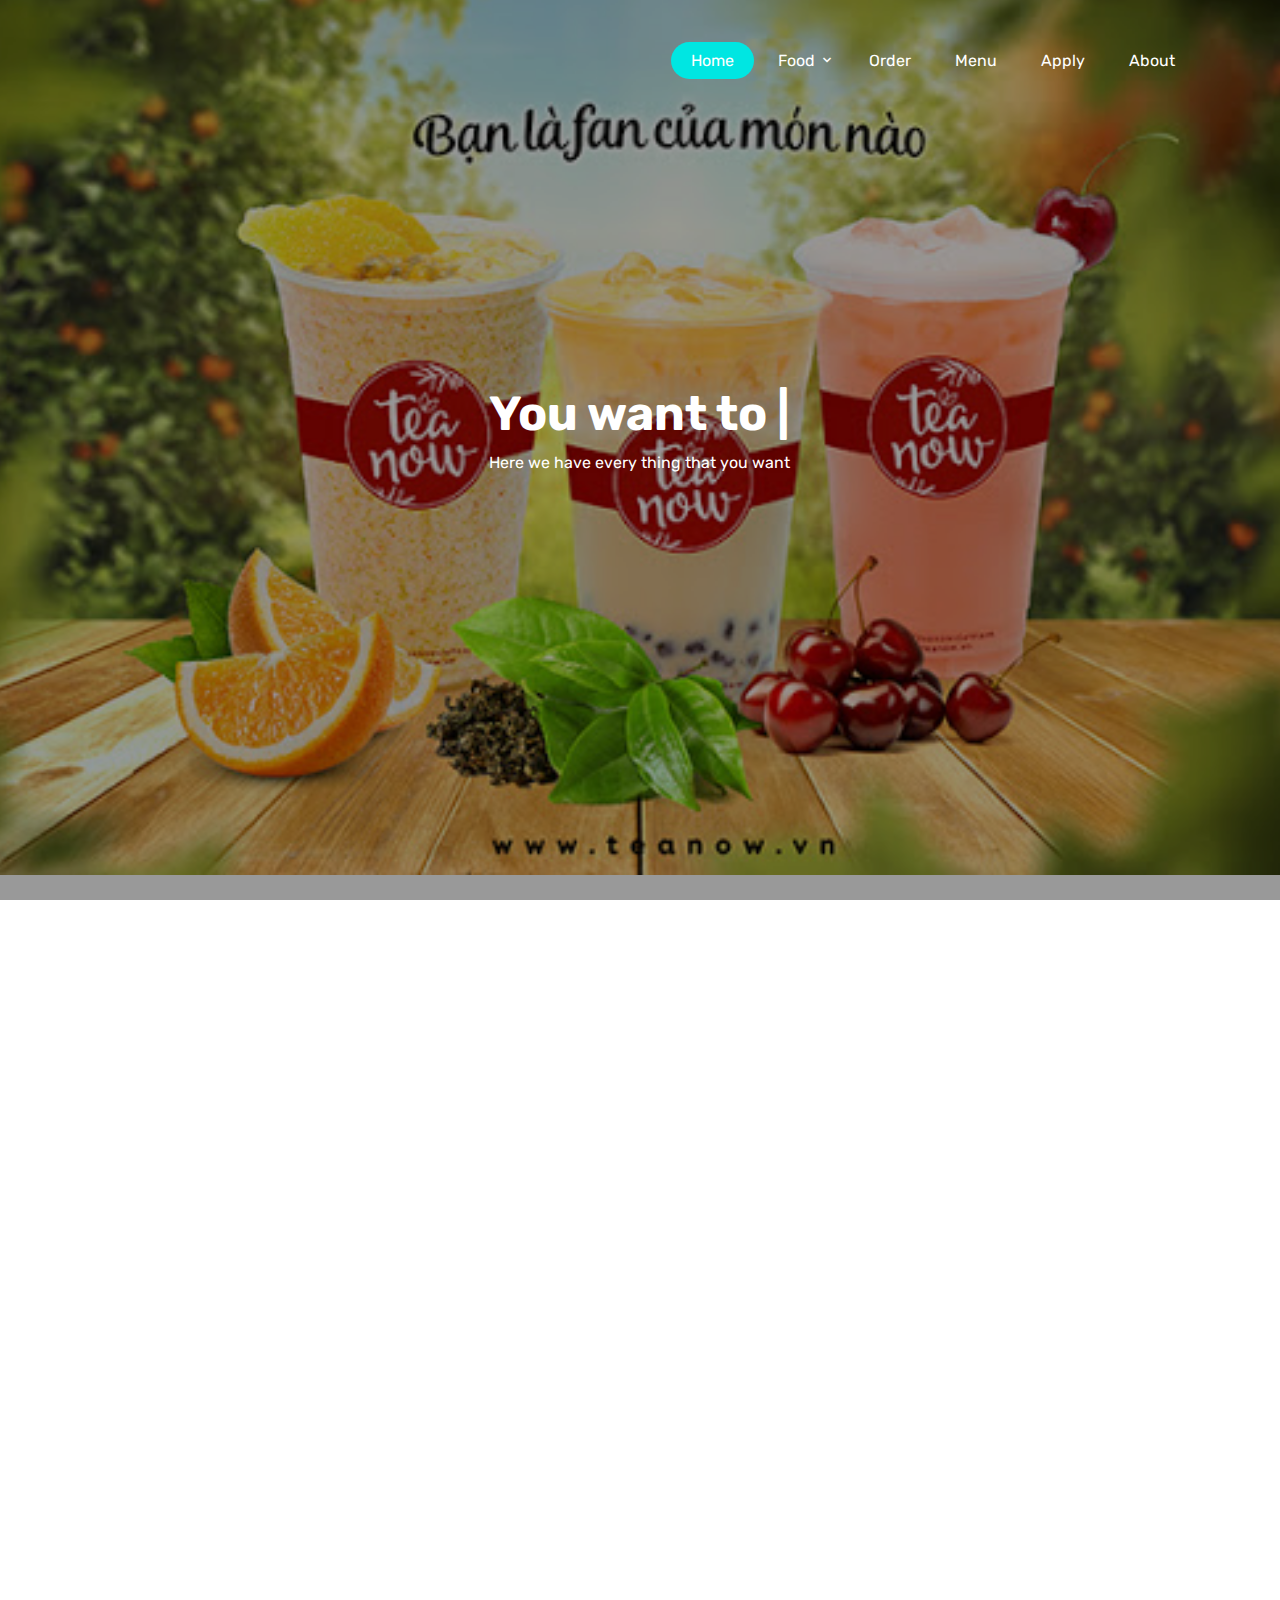
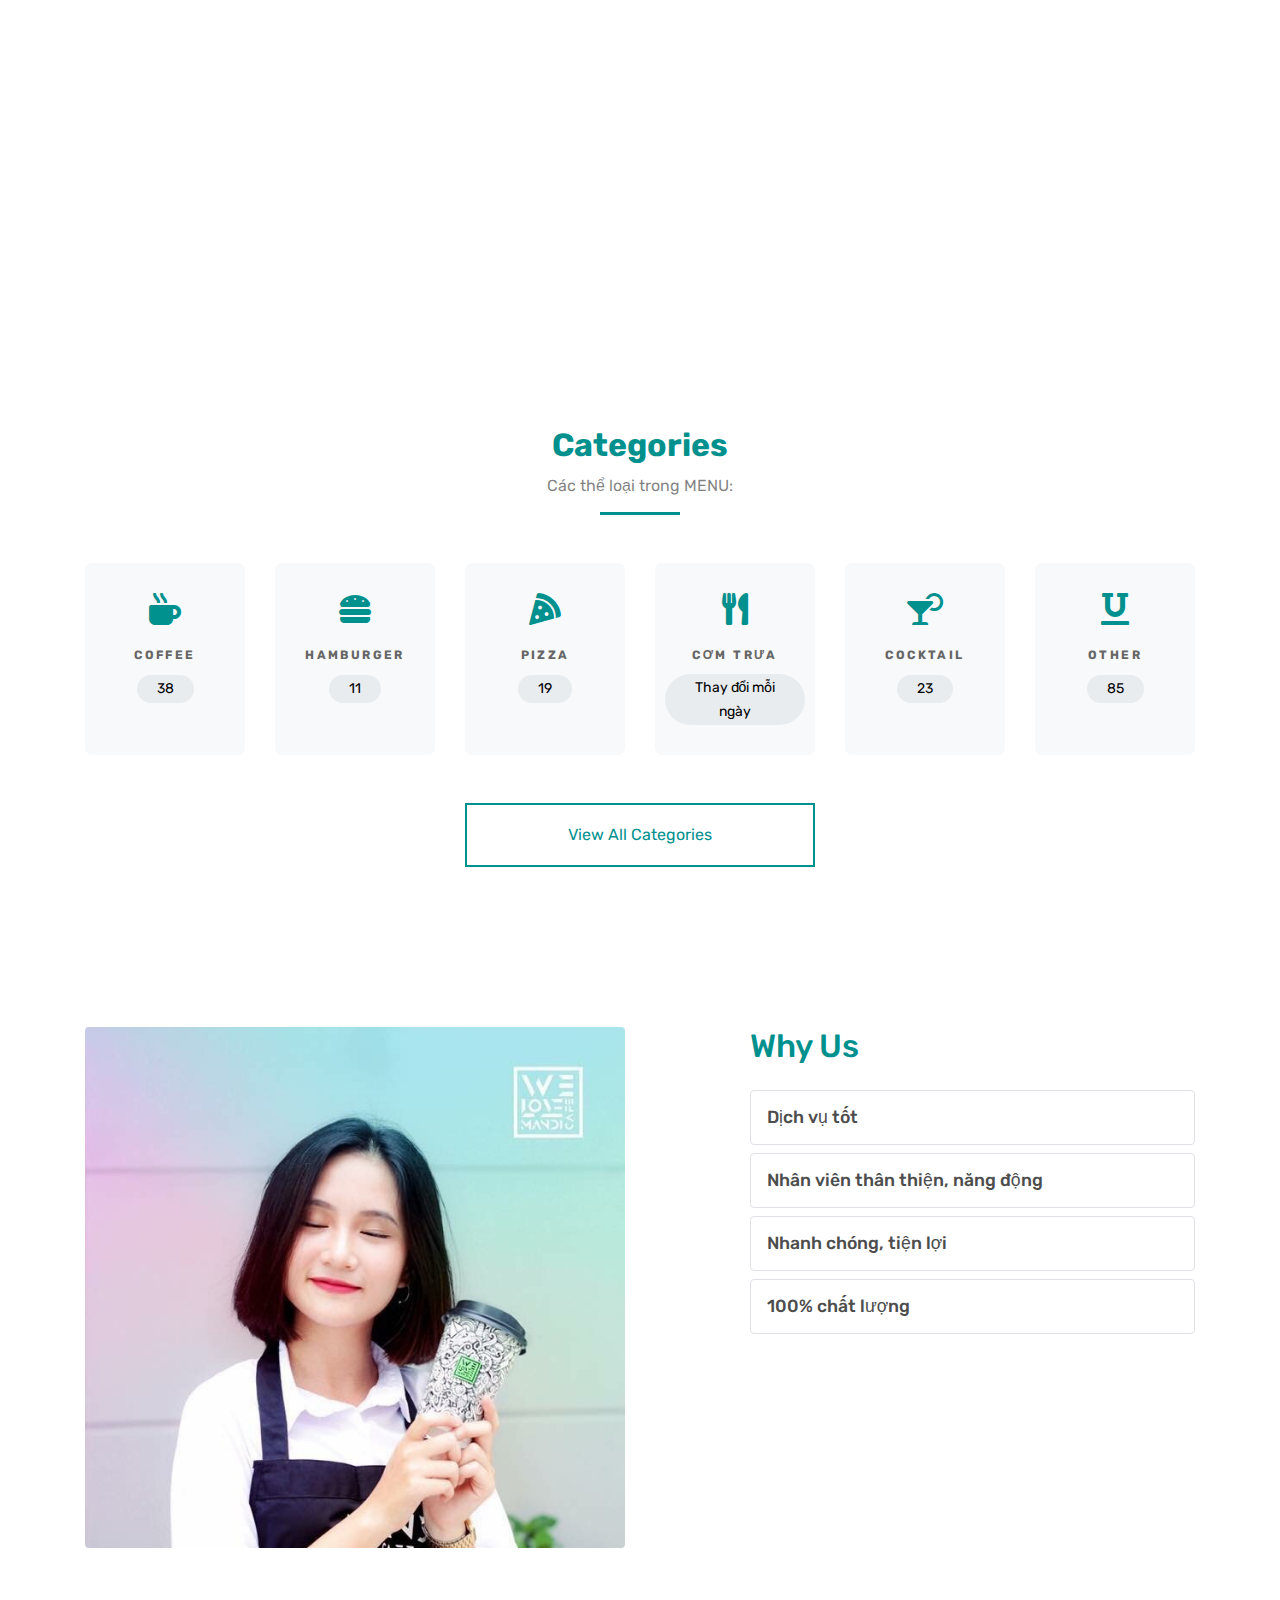
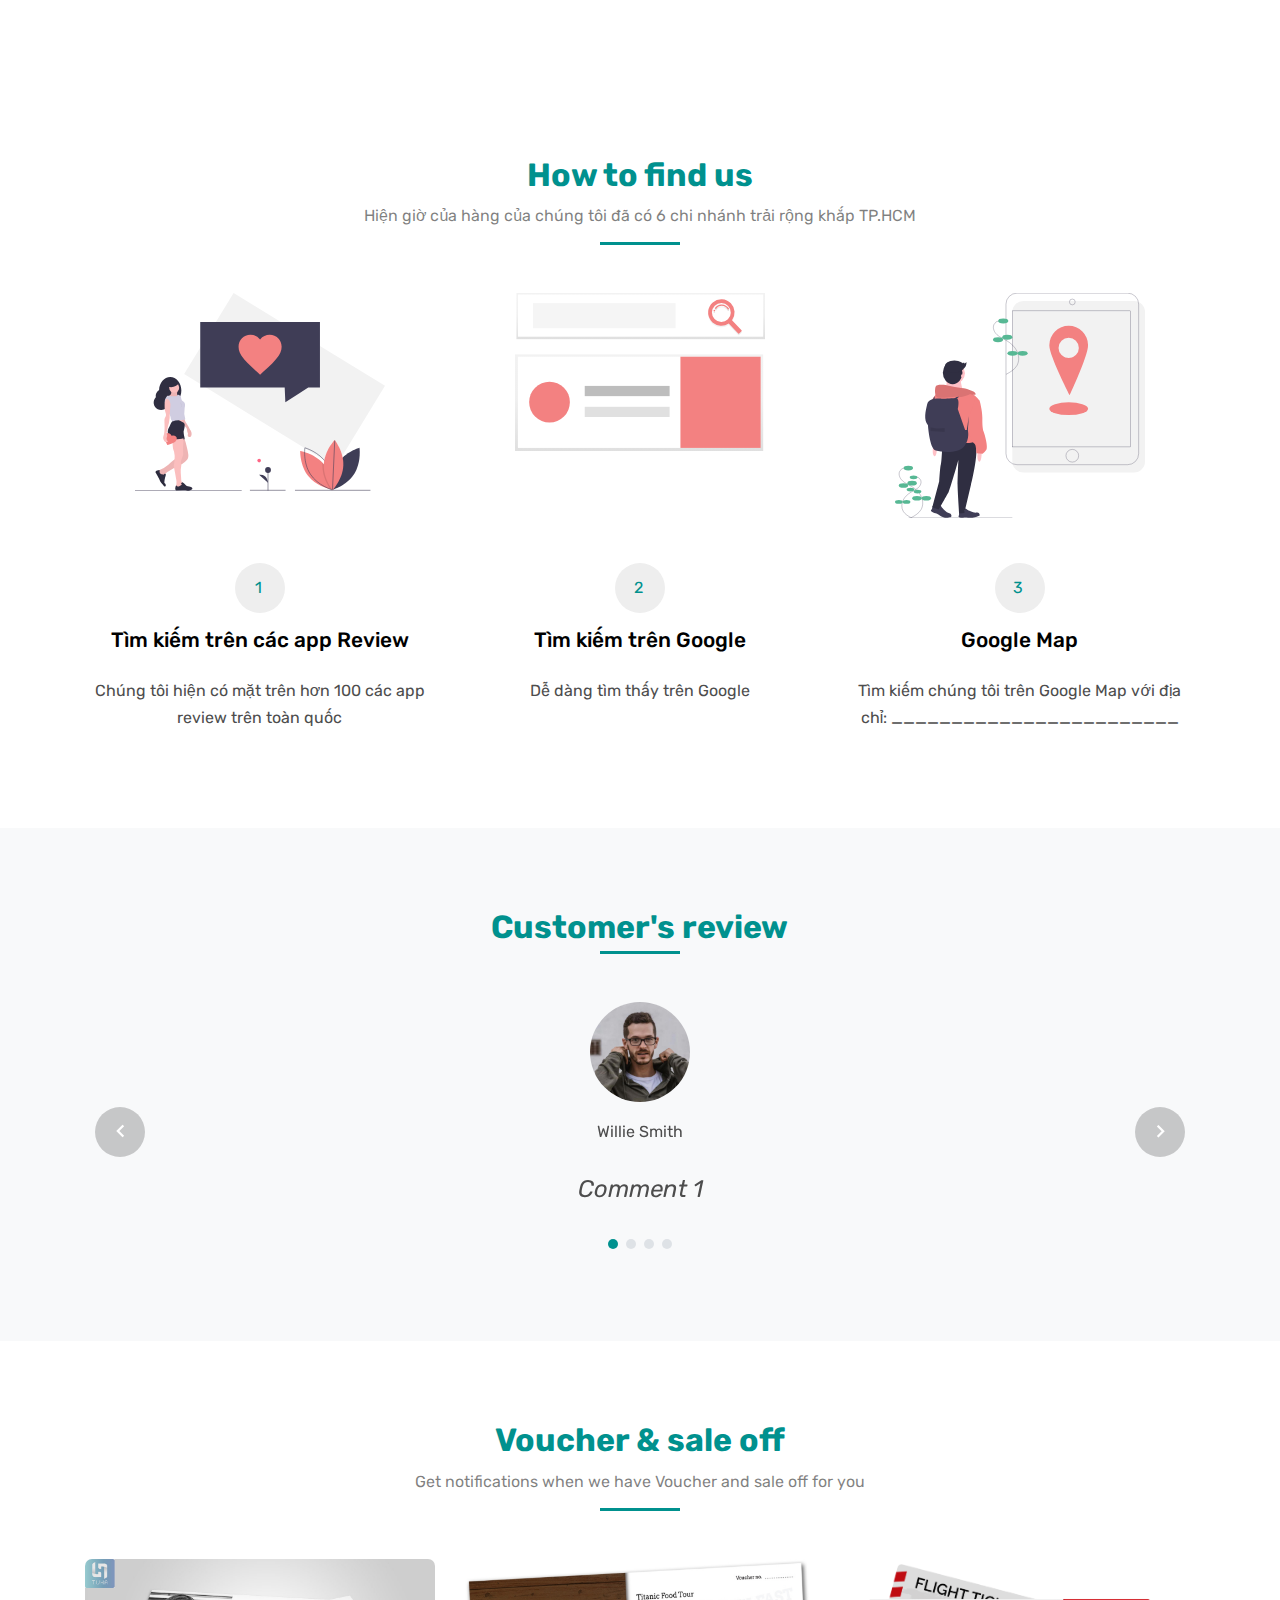
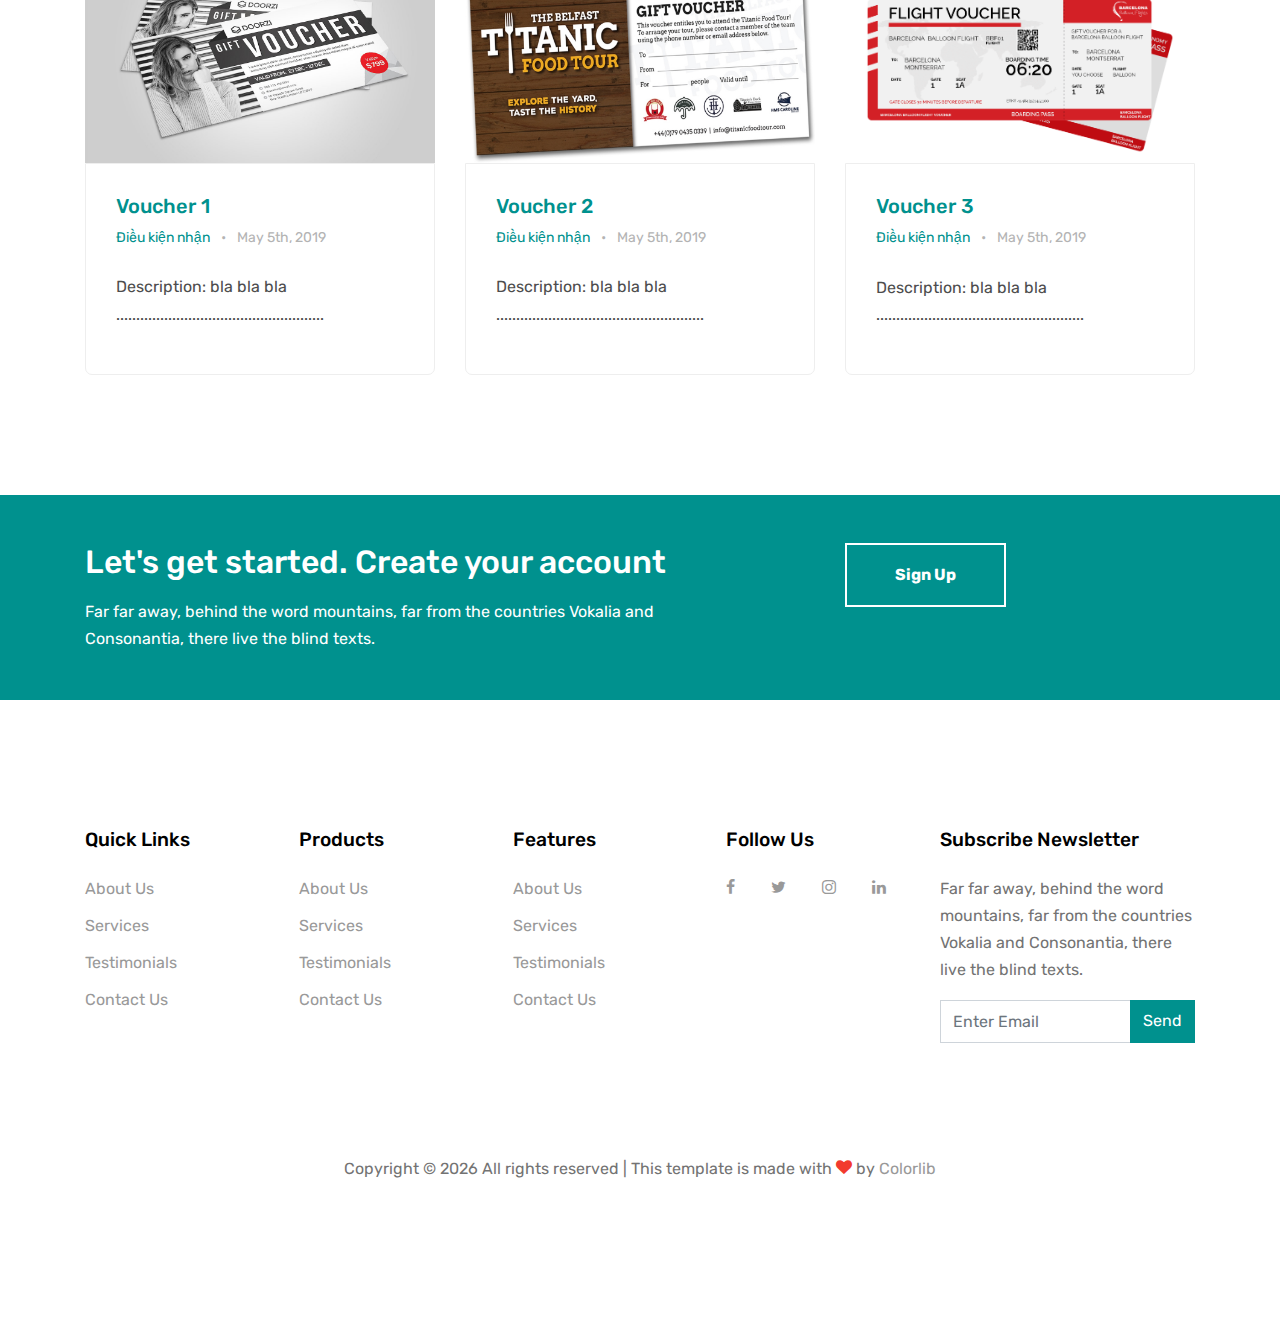
==== commit d68da904: "Fix index page" ====
--- a/index.html
+++ b/index.html
@@ -2,7 +2,7 @@
 <html lang="en">
 
 <head>
-    <title>Blog</title>
+    <title>PPTKYC Demo</title>
     <meta charset="utf-8">
     <meta name="viewport" content="width=device-width, initial-scale=1, shrink-to-fit=no">
 
@@ -385,8 +385,8 @@
         <div class="container">
             <div class="row justify-content-center mb-5">
                 <div class="col-md-7 text-center border-primary">
-                    <h2 class="font-weight-light text-primary">How It Works</h2>
-                    <p class="color-black-opacity-5">Far far away, behind the word mountains, far from the countries Vokalia and Consonantia, there live the blind texts. </p>
+                    <h2 class="font-weight-light text-primary">How to find us</h2>
+                    <p class="color-black-opacity-5">Hiện giờ của hàng của chúng tôi đã có 6 chi nhánh trải rộng khắp TP.HCM </p>
                 </div>
             </div>
 
@@ -397,8 +397,8 @@
                             <img src="images/step-1.svg" alt="Free website template by Free-Template.co" class="img-fluid">
                         </div>
                         <span class="number">1</span>
-                        <h3>Decide What To Do</h3>
-                        <p>Far far away, behind the word mountains, far from the countries Vokalia and Consonantia, there live the blind texts.</p>
+                        <h3>Tìm kiếm trên các app Review</h3>
+                        <p>Chúng tôi hiện có mặt trên hơn 100 các app review trên toàn quốc</p>
                     </div>
                 </div>
                 <div class="col-md-6 mb-4 mb-lg-0 col-lg-4">
@@ -407,8 +407,8 @@
                             <img src="images/step-2.svg" alt="Free website template by Free-Template.co" class="img-fluid">
                         </div>
                         <span class="number">2</span>
-                        <h3>Find What You Want</h3>
-                        <p>Far far away, behind the word mountains, far from the countries Vokalia and Consonantia, there live the blind texts.</p>
+                        <h3>Tìm kiếm trên Google</h3>
+                        <p>Dễ dàng tìm thấy trên Google</p>
                     </div>
                 </div>
                 <div class="col-md-6 mb-4 mb-lg-0 col-lg-4">
@@ -417,8 +417,8 @@
                             <img src="images/step-3.svg" alt="Free website template by Free-Template.co" class="img-fluid">
                         </div>
                         <span class="number">3</span>
-                        <h3>Explore Amazing Places</h3>
-                        <p>Far far away, behind the word mountains, far from the countries Vokalia and Consonantia, there live the blind texts.</p>
+                        <h3>Google Map</h3>
+                        <p>Tìm kiếm chúng tôi trên Google Map với địa chỉ: ________________________</p>
                     </div>
                 </div>
             </div>
@@ -430,7 +430,7 @@
 
             <div class="row justify-content-center mb-5">
                 <div class="col-md-7 text-center border-primary">
-                    <h2 class="font-weight-light text-primary">Satisfied Customers</h2>
+                    <h2 class="font-weight-light text-primary">Customer's review</h2>
                 </div>
             </div>
 
@@ -442,7 +442,7 @@
                             <p>Willie Smith</p>
                         </figure>
                         <blockquote>
-                            <p>&ldquo;Far far away, behind the word mountains, far from the countries Vokalia and Consonantia, there live the blind texts. Separated they live in Bookmarksgrove right at the coast of the Semantics, a large language ocean.&rdquo;</p>
+                            <p>Comment 1</p>
                         </blockquote>
                     </div>
                 </div>
@@ -453,7 +453,7 @@
                             <p>Robert Jones</p>
                         </figure>
                         <blockquote>
-                            <p>&ldquo;A small river named Duden flows by their place and supplies it with the necessary regelialia. It is a paradisematic country, in which roasted parts of sentences fly into your mouth.&rdquo;</p>
+                            <p>Comment 2</p>
                         </blockquote>
                     </div>
                 </div>
@@ -465,7 +465,7 @@
                             <p>Peter Richmond</p>
                         </figure>
                         <blockquote>
-                            <p>&ldquo;Even the all-powerful Pointing has no control about the blind texts it is an almost unorthographic life One day however a small line of blind text by the name of Lorem Ipsum decided to leave for the far World of Grammar.&rdquo;</p>
+                            <p>Comment 3</p>
                         </blockquote>
                     </div>
                 </div>
@@ -477,8 +477,7 @@
                             <p>Bruce Rogers</p>
                         </figure>
                         <blockquote>
-                            <p>&ldquo;The Big Oxmox advised her not to do so, because there were thousands of bad Commas, wild Question Marks and devious Semikoli, but the Little Blind Text didn’t listen. She packed her seven versalia, put her initial into
-                                the belt and made herself on the way.&rdquo;</p>
+                            <p>Comment 4</p>
                         </blockquote>
                     </div>
                 </div>
@@ -493,38 +492,38 @@
         <div class="container">
             <div class="row justify-content-center mb-5">
                 <div class="col-md-7 text-center border-primary">
-                    <h2 class="font-weight-light text-primary">Tips &amp; Articles</h2>
-                    <p class="color-black-opacity-5">See Our Daily tips &amp; articles</p>
+                    <h2 class="font-weight-light text-primary">Voucher &amp; sale off</h2>
+                    <p class="color-black-opacity-5">Get notifications when we have Voucher and sale off for you</p>
                 </div>
             </div>
             <div class="row mb-3 align-items-stretch">
                 <div class="col-md-6 col-lg-4 mb-4 mb-lg-4">
                     <div class="h-entry">
-                        <img src="images/img_1.jpg" alt="Free Website Template by Free-Template.co" class="img-fluid">
+                        <img src="images/vc_1.jpg" alt="Free Website Template by Free-Template.co" class="img-fluid">
                         <div class="h-entry-inner">
-                            <h2 class="font-size-regular"><a href="#">Etiquette tips for travellers</a></h2>
-                            <div class="meta mb-4">by <a href="#">Jeff Sheldon</a> <span class="mx-2">&bullet;</span> May 5th, 2019</div>
-                            <p>Far far away, behind the word mountains, far from the countries Vokalia and Consonantia, there live the blind texts. </p>
+                            <h2 class="font-size-regular"><a href="#">Voucher 1 </a></h2>
+                            <div class="meta mb-4"> <a href="#">Điều kiện nhận</a> <span class="mx-2">&bullet;</span> May 5th, 2019</div>
+                            <p> Description: bla bla bla .................................................... </p>
                         </div>
                     </div>
                 </div>
                 <div class="col-md-6 col-lg-4 mb-4 mb-lg-4">
                     <div class="h-entry">
-                        <img src="images/img_2.jpg" alt="Free Website Template by Free-Template.co" class="img-fluid">
+                        <img src="images/vc_2.jpg" alt="Free Website Template by Free-Template.co" class="img-fluid">
                         <div class="h-entry-inner">
-                            <h2 class="font-size-regular"><a href="#">Etiquette tips for travellers</a></h2>
-                            <div class="meta mb-4">by <a href="#">Jeff Sheldon</a> <span class="mx-2">&bullet;</span> May 5th, 2019</div>
-                            <p>Far far away, behind the word mountains, far from the countries Vokalia and Consonantia, there live the blind texts. </p>
+                            <h2 class="font-size-regular"><a href="#">Voucher 2</a></h2>
+                            <div class="meta mb-4"> <a href="#">Điều kiện nhận</a> <span class="mx-2">&bullet;</span> May 5th, 2019</div>
+                            <p> Description: bla bla bla .................................................... </p>
                         </div>
                     </div>
                 </div>
                 <div class="col-md-6 col-lg-4 mb-4 mb-lg-4">
                     <div class="h-entry">
-                        <img src="images/img_3.jpg" alt="Free Website Template by Free-Template.co" class="img-fluid">
+                        <img src="images/vc_3.png" alt="Free Website Template by Free-Template.co" class="img-fluid">
                         <div class="h-entry-inner">
-                            <h2 class="font-size-regular"><a href="#">Etiquette tips for travellers</a></h2>
-                            <div class="meta mb-4">by <a href="#">Jeff Sheldon</a> <span class="mx-2">&bullet;</span> May 5th, 2019</div>
-                            <p>Far far away, behind the word mountains, far from the countries Vokalia and Consonantia, there live the blind texts. </p>
+                            <h2 class="font-size-regular"><a href="#">Voucher 3</a></h2>
+                            <div class="meta mb-4"><a href="#">Điều kiện nhận</a> <span class="mx-2">&bullet;</span> May 5th, 2019</div>
+                            <p> Description: bla bla bla .................................................... </p>
                         </div>
                     </div>
                 </div>
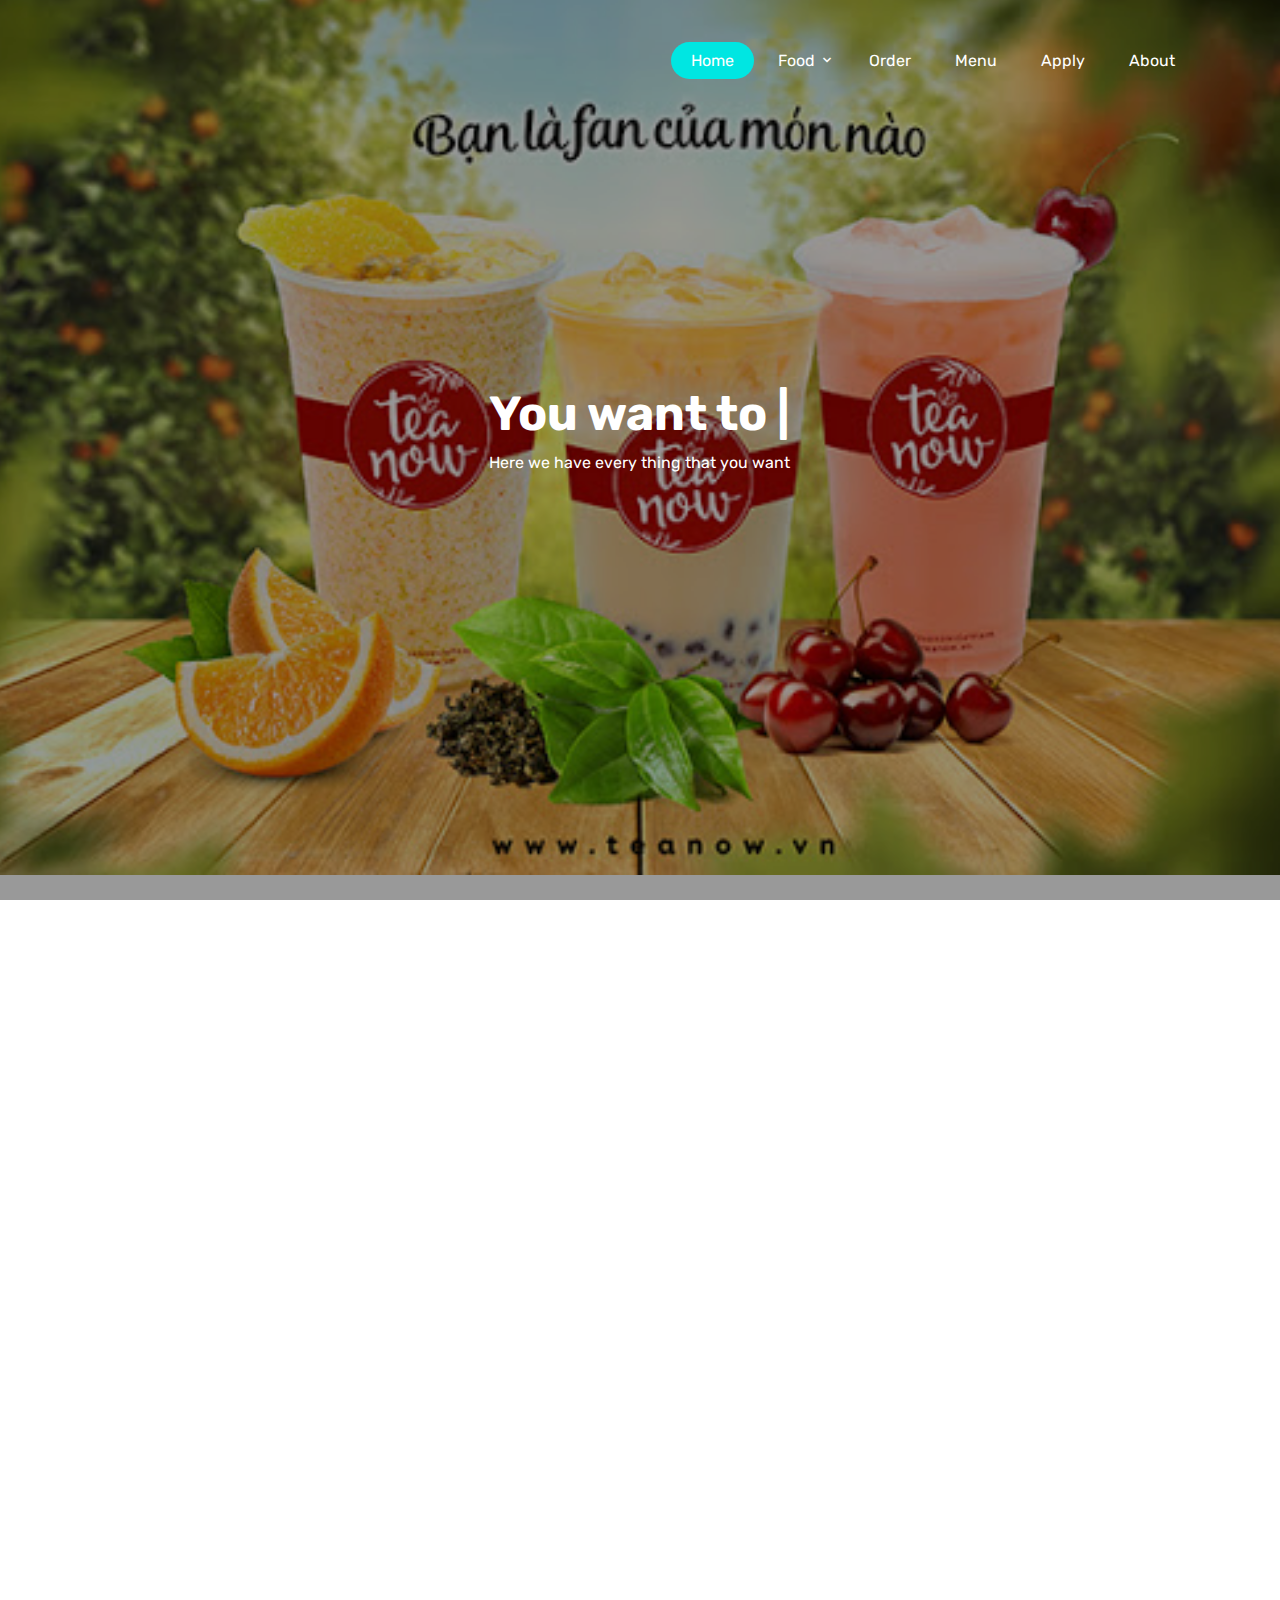
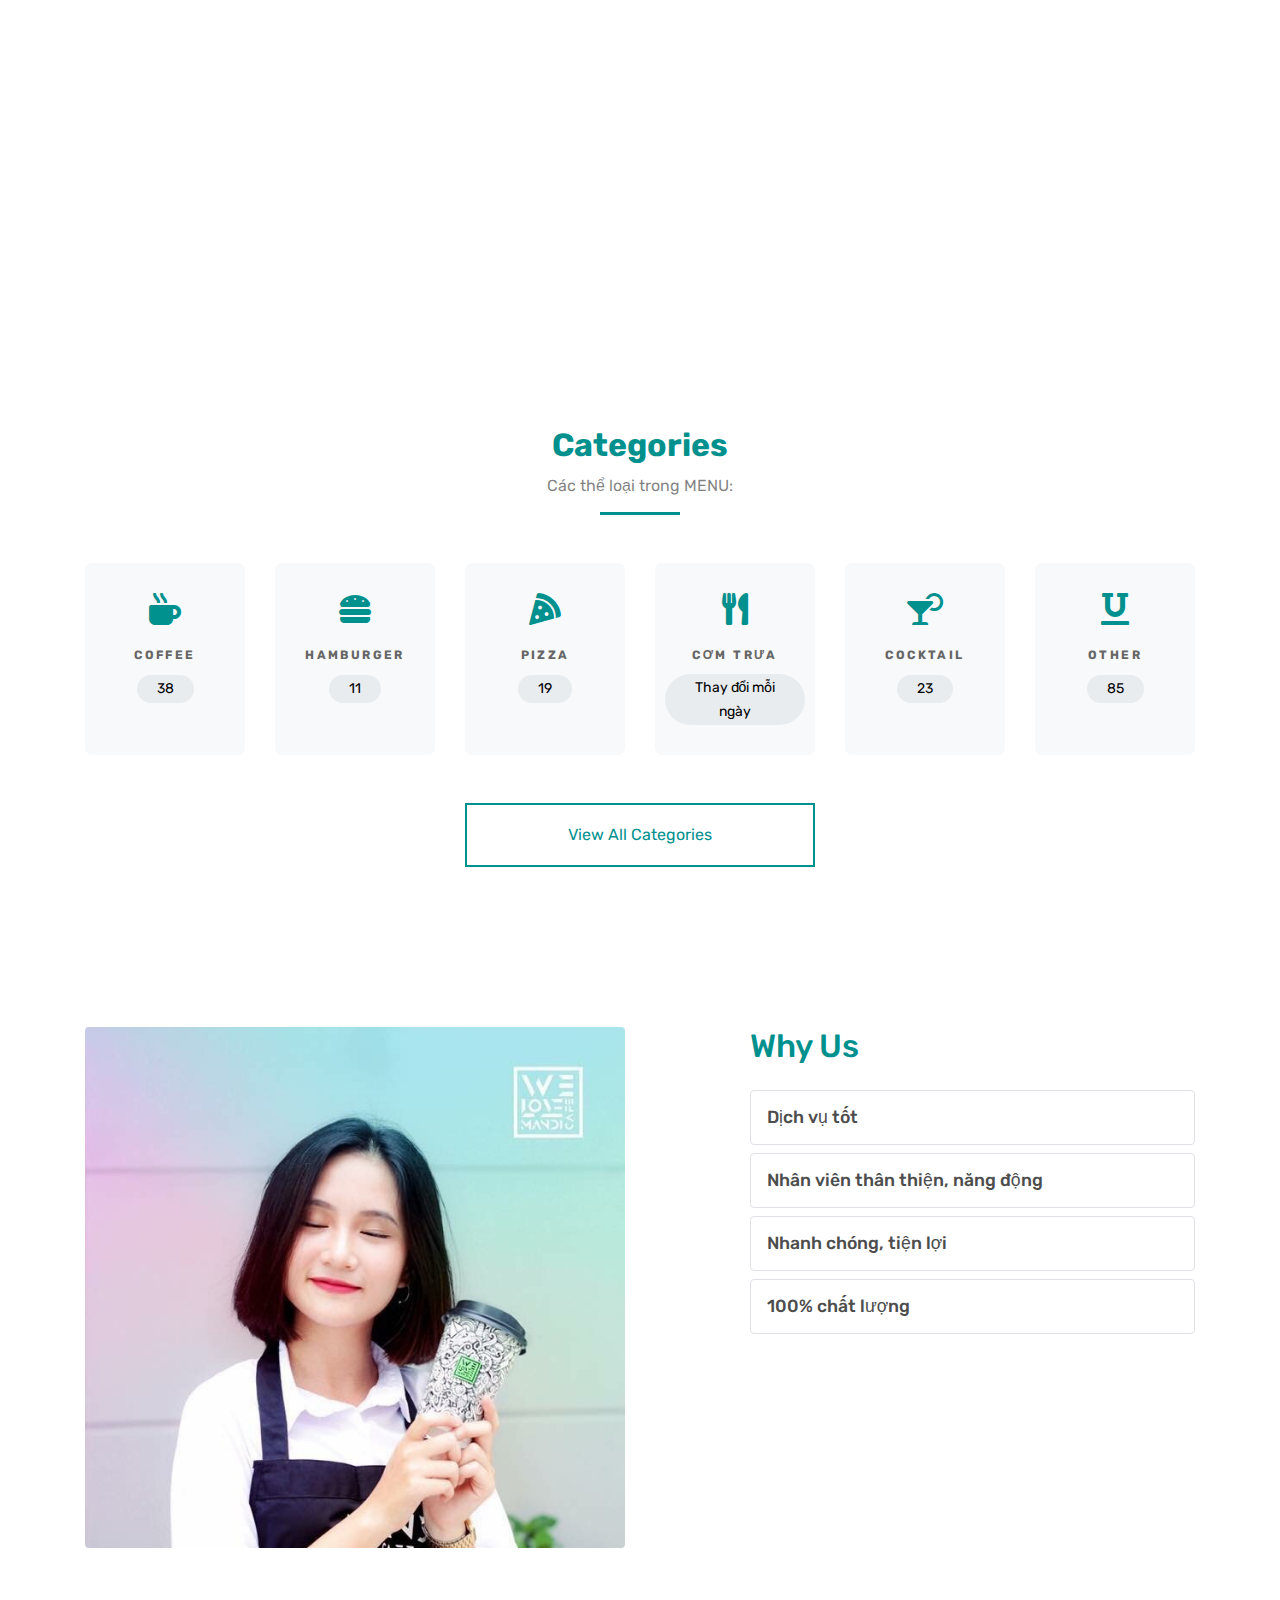
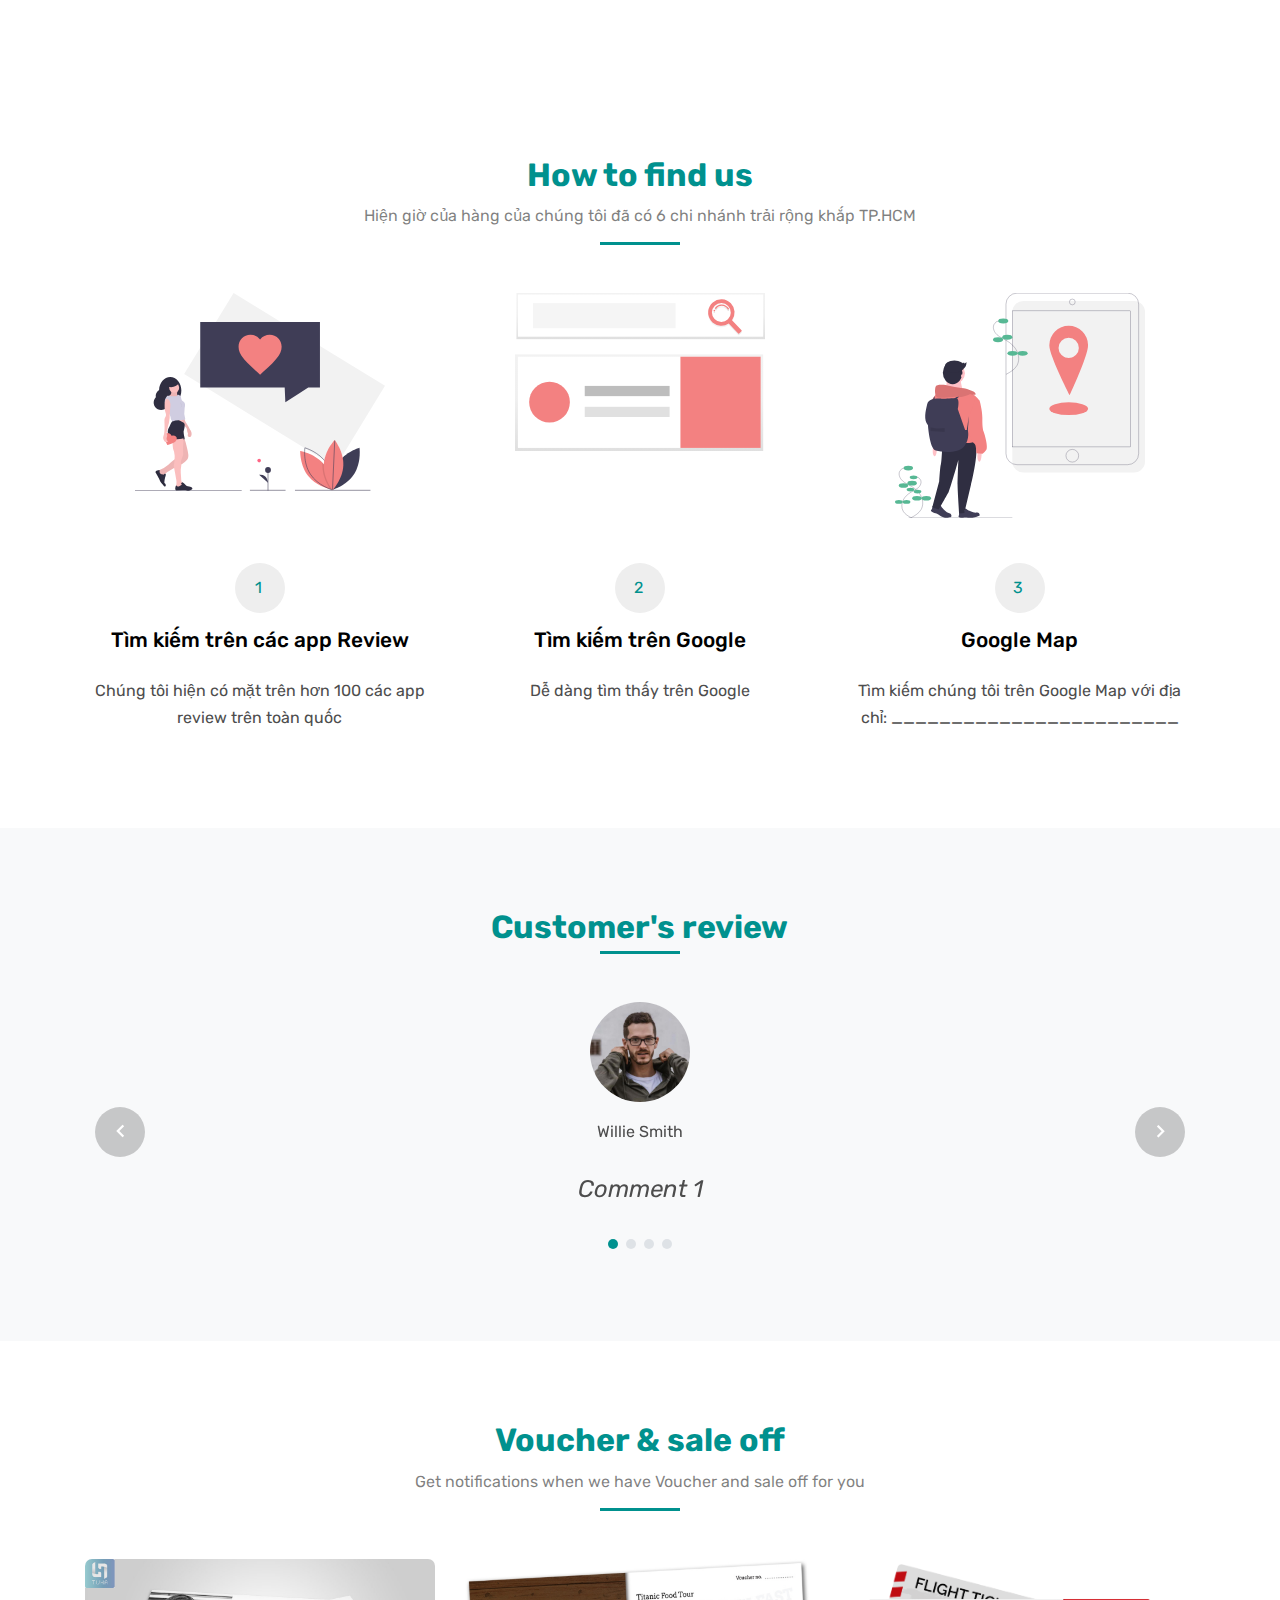
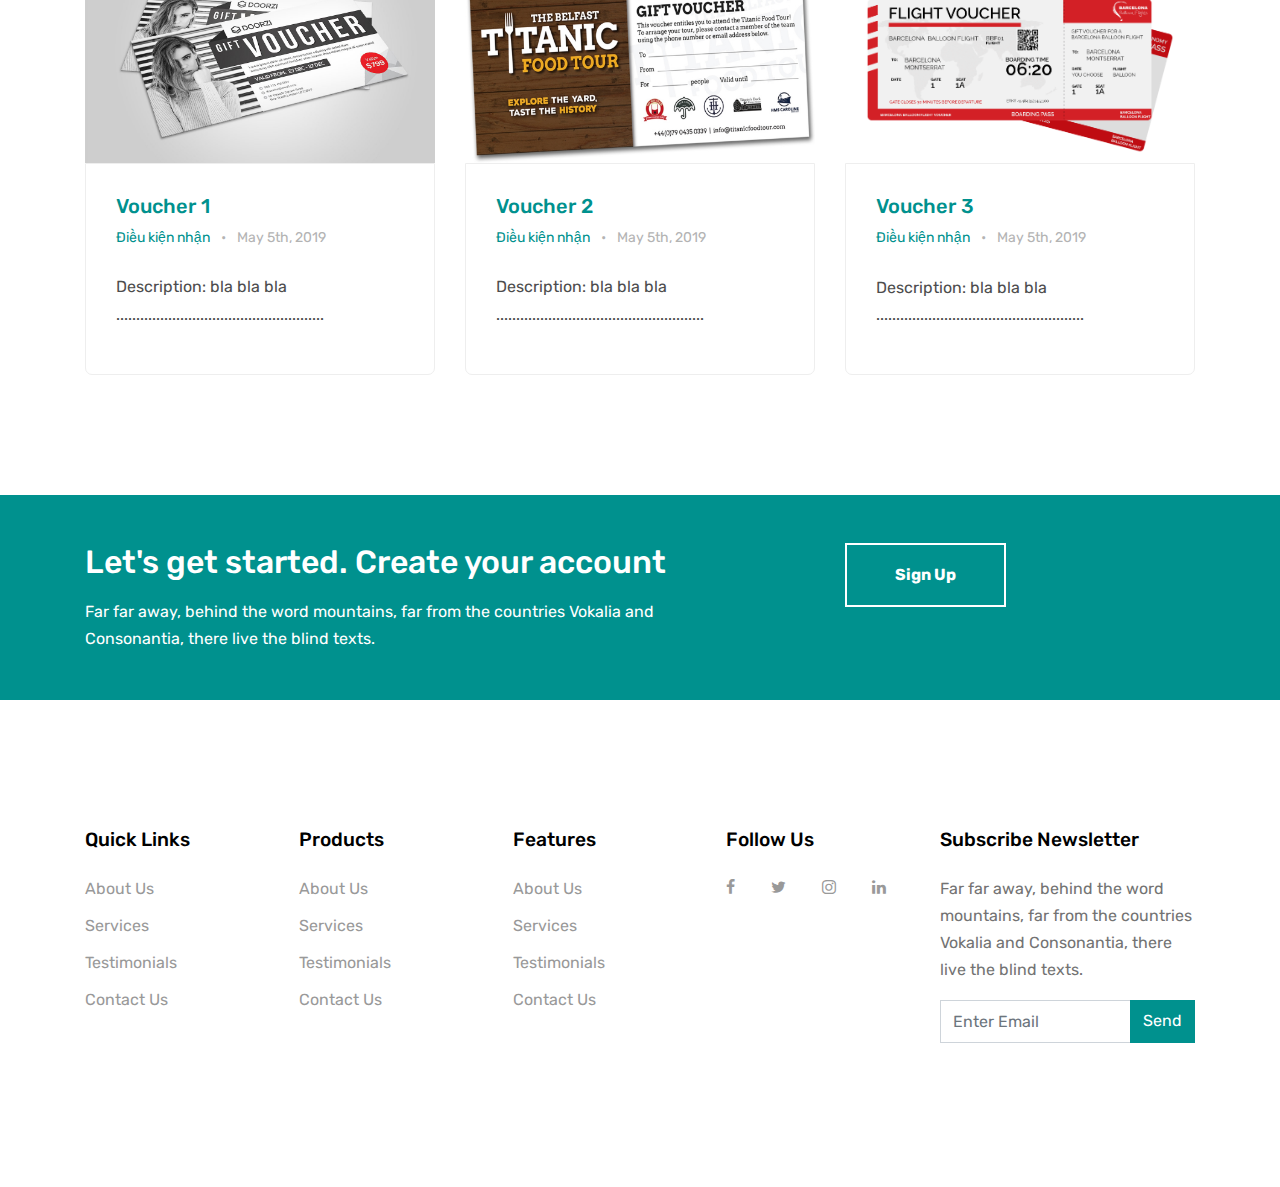
==== commit 1ce4c543: "Fix license" ====
--- a/index.html
+++ b/index.html
@@ -3,6 +3,7 @@
 
 <head>
     <title>PPTKYC Demo</title>
+    <link rel="shortcut icon" type="image/png" href="images/logo.jpg">
     <meta charset="utf-8">
     <meta name="viewport" content="width=device-width, initial-scale=1, shrink-to-fit=no">
 
@@ -600,18 +601,6 @@
                     </form>
                 </div>
             </div>
-            <div class="row pt-5 mt-5">
-                <div class="col-12 text-md-center text-left">
-                    <p>
-                        <!-- Link back to Colorlib can't be removed. Template is licensed under CC BY 3.0. -->
-                        Copyright &copy;
-                        <script>
-                            document.write(new Date().getFullYear());
-                        </script> All rights reserved | This template is made with <i class="icon-heart text-danger" aria-hidden="true"></i> by <a href="https://colorlib.com" target="_blank">Colorlib</a>
-                        <!-- Link back to Colorlib can't be removed. Template is licensed under CC BY 3.0. -->
-                    </p>
-                </div>
-            </div>
         </div>
     </footer>
     </div>
